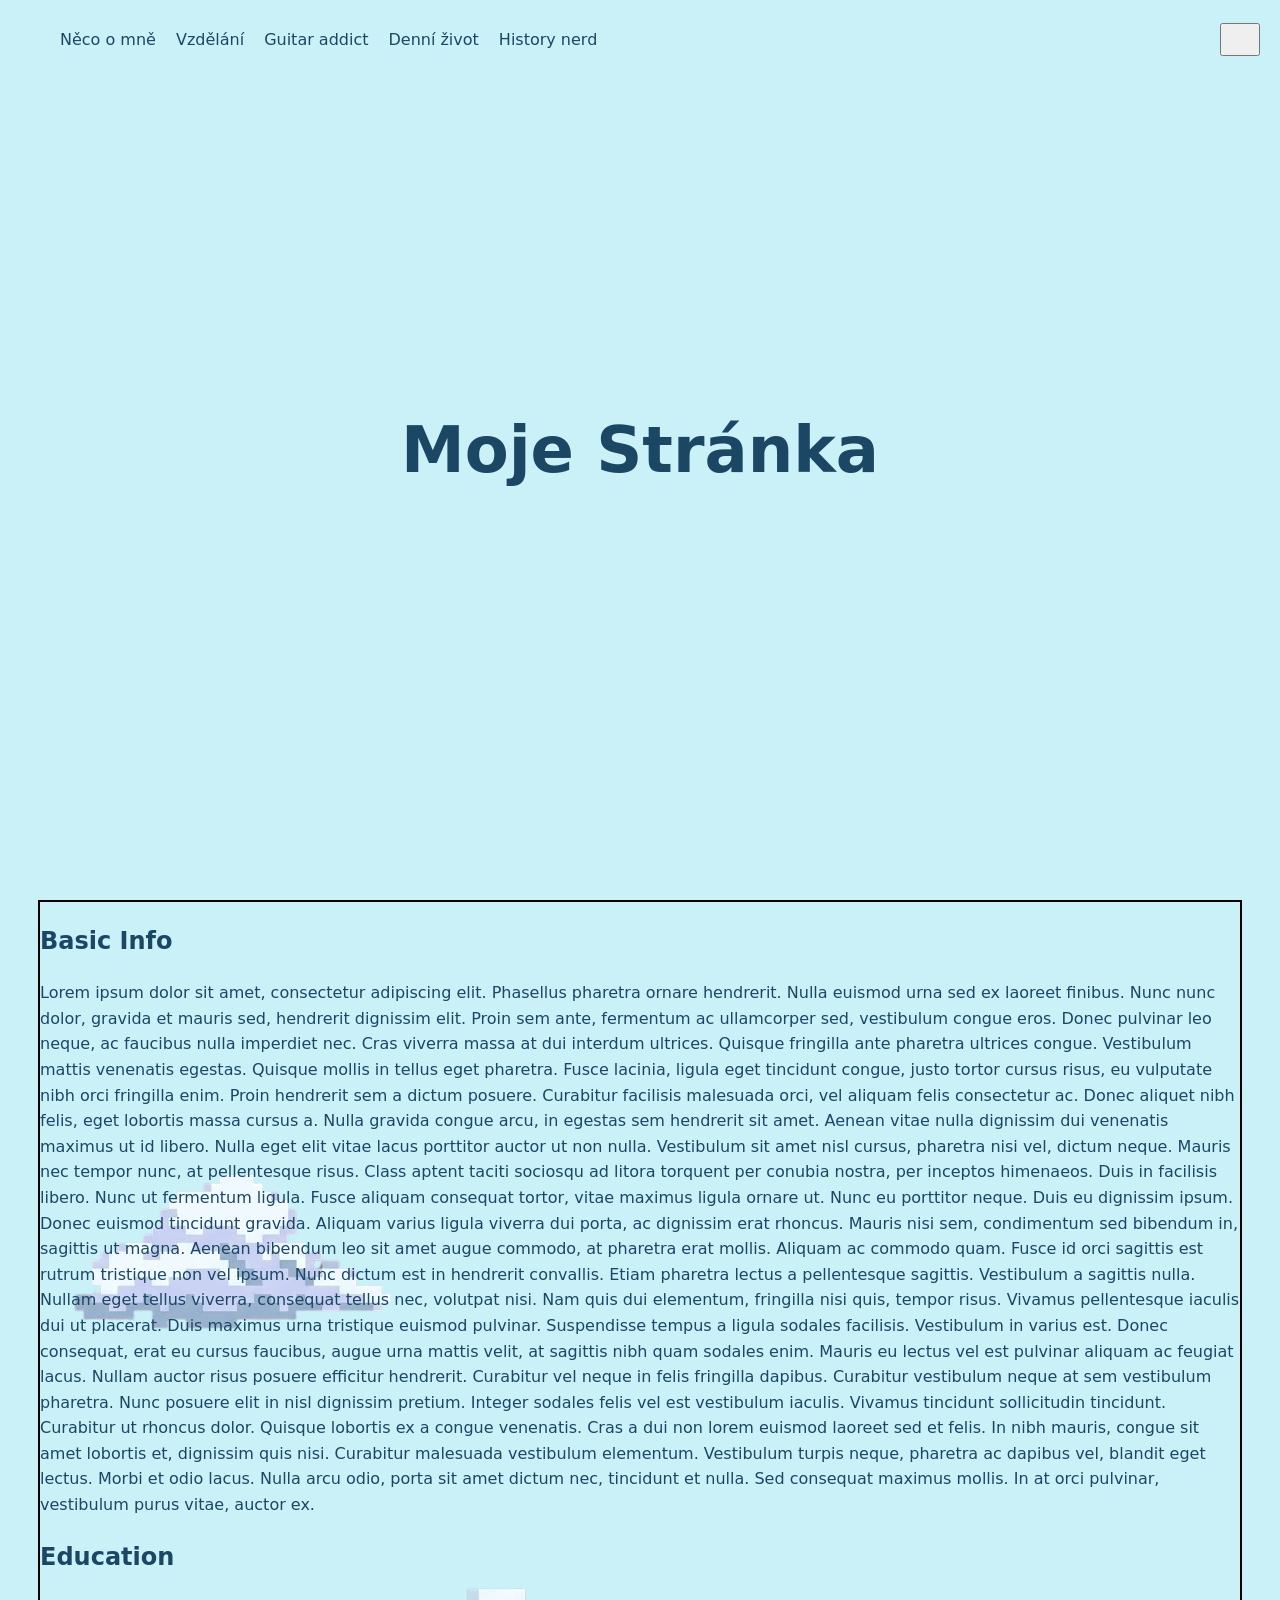
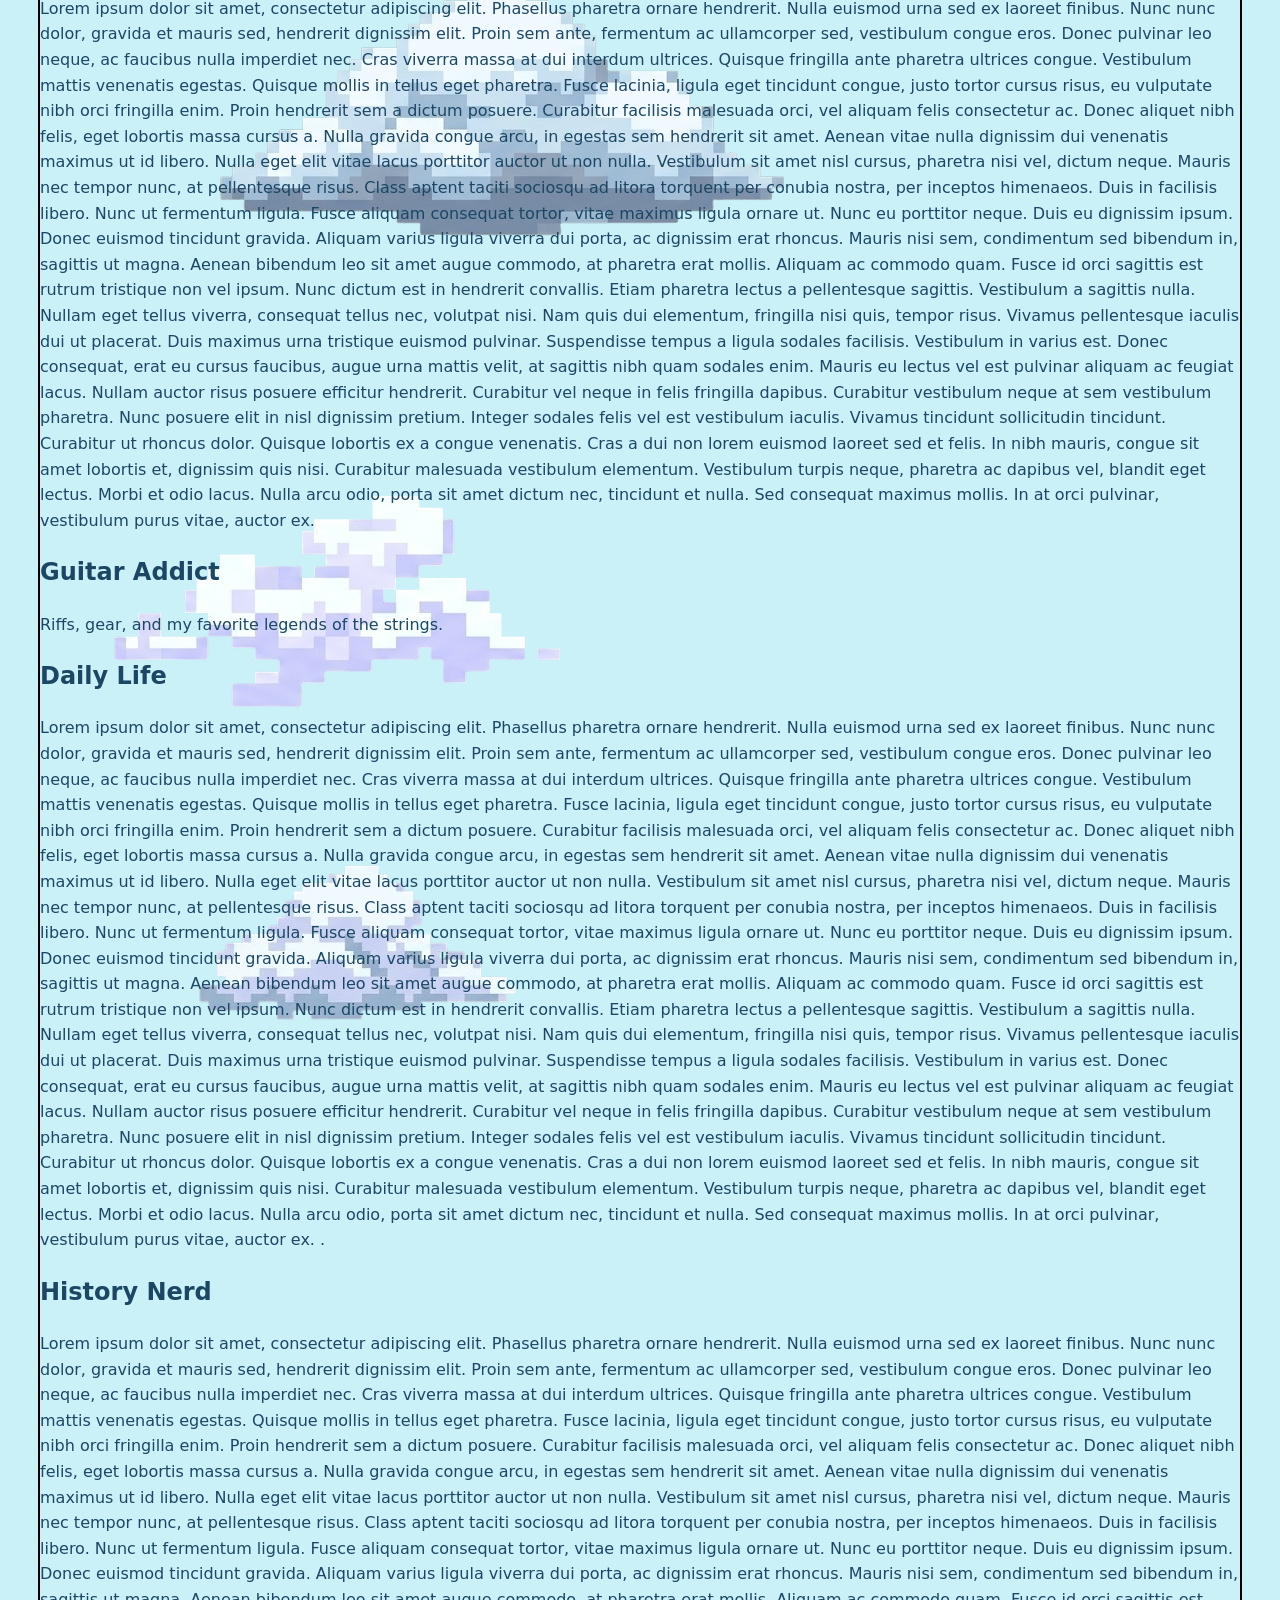
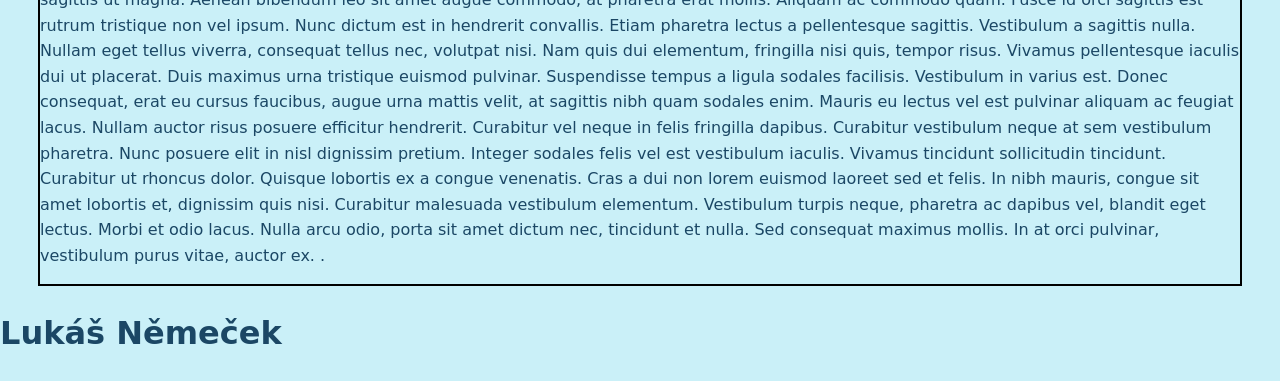
==== index.html @ 4ca90d2d "Add files via upload" ====
<!DOCTYPE html>
<html lang="en">
<head>
    <meta charset="UTF-8">
    <meta name="viewport" content="width=device-width, initial-scale=1.0">
    <title>Moje Stránka</title>
    <link rel="stylesheet" href="style.css">
</head>
<body>
    <nav>
        <ul>
            <li><a href="#basic-info">Něco o mně</a></li>
            <li><a href="#education">Vzdělání</a></li>
            <li><a href="#guitar">Guitar addict</a></li>
            <li><a href="#daily-life">Denní život</a></li>
            <li><a href="#history">History nerd</a></li>
        </ul>
        <div id="right-nav">
            <button id="dark-mode">
                <svg class="moon-icon" xmlns="http://www.w3.org/2000/svg" width="24" height="24"></svg>
            </button>
        </div>
    </nav>

    <header>
        <div id="title">
            <a href="#" class="logo-link">
                <h1>Moje Stránka</h1>
            </a>
        </div>
        
    </header>

    <main>
        <div class="cloud-container" id="header-clouds">
            <img src="img/cloud1.png" class="cloud c1" style="top: 10%; left: 10%;">
            <img src="img/cloud2.png" class="cloud c2" style="top: 25%; left: 60%;">
            <img src="img/cloud3.png" class="cloud c3" style="top: 45%; left: 20%;">
            <img src="img/cloud1.png" class="cloud c1" style="top: 60%; left: 75%;">
        </div>

        <section id="basic-info">
            <h2>Basic Info</h2>
            <p> Lorem ipsum dolor sit amet, consectetur adipiscing elit. Phasellus pharetra ornare hendrerit. Nulla euismod urna sed ex laoreet finibus. Nunc nunc dolor, gravida et mauris sed, hendrerit dignissim elit. Proin sem ante, fermentum ac ullamcorper sed, vestibulum congue eros. Donec pulvinar leo neque, ac faucibus nulla imperdiet nec. Cras viverra massa at dui interdum ultrices. Quisque fringilla ante pharetra ultrices congue.

                Vestibulum mattis venenatis egestas. Quisque mollis in tellus eget pharetra. Fusce lacinia, ligula eget tincidunt congue, justo tortor cursus risus, eu vulputate nibh orci fringilla enim. Proin hendrerit sem a dictum posuere. Curabitur facilisis malesuada orci, vel aliquam felis consectetur ac. Donec aliquet nibh felis, eget lobortis massa cursus a. Nulla gravida congue arcu, in egestas sem hendrerit sit amet. Aenean vitae nulla dignissim dui venenatis maximus ut id libero. Nulla eget elit vitae lacus porttitor auctor ut non nulla. Vestibulum sit amet nisl cursus, pharetra nisi vel, dictum neque. Mauris nec tempor nunc, at pellentesque risus. Class aptent taciti sociosqu ad litora torquent per conubia nostra, per inceptos himenaeos. Duis in facilisis libero. Nunc ut fermentum ligula. Fusce aliquam consequat tortor, vitae maximus ligula ornare ut. Nunc eu porttitor neque.

                Duis eu dignissim ipsum. Donec euismod tincidunt gravida. Aliquam varius ligula viverra dui porta, ac dignissim erat rhoncus. Mauris nisi sem, condimentum sed bibendum in, sagittis ut magna. Aenean bibendum leo sit amet augue commodo, at pharetra erat mollis. Aliquam ac commodo quam. Fusce id orci sagittis est rutrum tristique non vel ipsum. Nunc dictum est in hendrerit convallis. Etiam pharetra lectus a pellentesque sagittis. Vestibulum a sagittis nulla. Nullam eget tellus viverra, consequat tellus nec, volutpat nisi. Nam quis dui elementum, fringilla nisi quis, tempor risus. Vivamus pellentesque iaculis dui ut placerat. Duis maximus urna tristique euismod pulvinar. Suspendisse tempus a ligula sodales facilisis. Vestibulum in varius est.

                Donec consequat, erat eu cursus faucibus, augue urna mattis velit, at sagittis nibh quam sodales enim. Mauris eu lectus vel est pulvinar aliquam ac feugiat lacus. Nullam auctor risus posuere efficitur hendrerit. Curabitur vel neque in felis fringilla dapibus. Curabitur vestibulum neque at sem vestibulum pharetra. Nunc posuere elit in nisl dignissim pretium. Integer sodales felis vel est vestibulum iaculis.

                Vivamus tincidunt sollicitudin tincidunt. Curabitur ut rhoncus dolor. Quisque lobortis ex a congue venenatis. Cras a dui non lorem euismod laoreet sed et felis. In nibh mauris, congue sit amet lobortis et, dignissim quis nisi. Curabitur malesuada vestibulum elementum. Vestibulum turpis neque, pharetra ac dapibus vel, blandit eget lectus. Morbi et odio lacus. Nulla arcu odio, porta sit amet dictum nec, tincidunt et nulla. Sed consequat maximus mollis. In at orci pulvinar, vestibulum purus vitae, auctor ex. 
            </p>
        </section>

        <section id="education">
            <h2>Education</h2>
            <p>
                 Lorem ipsum dolor sit amet, consectetur adipiscing elit. Phasellus pharetra ornare hendrerit. Nulla euismod urna sed ex laoreet finibus. Nunc nunc dolor, gravida et mauris sed, hendrerit dignissim elit. Proin sem ante, fermentum ac ullamcorper sed, vestibulum congue eros. Donec pulvinar leo neque, ac faucibus nulla imperdiet nec. Cras viverra massa at dui interdum ultrices. Quisque fringilla ante pharetra ultrices congue.

                Vestibulum mattis venenatis egestas. Quisque mollis in tellus eget pharetra. Fusce lacinia, ligula eget tincidunt congue, justo tortor cursus risus, eu vulputate nibh orci fringilla enim. Proin hendrerit sem a dictum posuere. Curabitur facilisis malesuada orci, vel aliquam felis consectetur ac. Donec aliquet nibh felis, eget lobortis massa cursus a. Nulla gravida congue arcu, in egestas sem hendrerit sit amet. Aenean vitae nulla dignissim dui venenatis maximus ut id libero. Nulla eget elit vitae lacus porttitor auctor ut non nulla. Vestibulum sit amet nisl cursus, pharetra nisi vel, dictum neque. Mauris nec tempor nunc, at pellentesque risus. Class aptent taciti sociosqu ad litora torquent per conubia nostra, per inceptos himenaeos. Duis in facilisis libero. Nunc ut fermentum ligula. Fusce aliquam consequat tortor, vitae maximus ligula ornare ut. Nunc eu porttitor neque.

                Duis eu dignissim ipsum. Donec euismod tincidunt gravida. Aliquam varius ligula viverra dui porta, ac dignissim erat rhoncus. Mauris nisi sem, condimentum sed bibendum in, sagittis ut magna. Aenean bibendum leo sit amet augue commodo, at pharetra erat mollis. Aliquam ac commodo quam. Fusce id orci sagittis est rutrum tristique non vel ipsum. Nunc dictum est in hendrerit convallis. Etiam pharetra lectus a pellentesque sagittis. Vestibulum a sagittis nulla. Nullam eget tellus viverra, consequat tellus nec, volutpat nisi. Nam quis dui elementum, fringilla nisi quis, tempor risus. Vivamus pellentesque iaculis dui ut placerat. Duis maximus urna tristique euismod pulvinar. Suspendisse tempus a ligula sodales facilisis. Vestibulum in varius est.

                Donec consequat, erat eu cursus faucibus, augue urna mattis velit, at sagittis nibh quam sodales enim. Mauris eu lectus vel est pulvinar aliquam ac feugiat lacus. Nullam auctor risus posuere efficitur hendrerit. Curabitur vel neque in felis fringilla dapibus. Curabitur vestibulum neque at sem vestibulum pharetra. Nunc posuere elit in nisl dignissim pretium. Integer sodales felis vel est vestibulum iaculis.

                Vivamus tincidunt sollicitudin tincidunt. Curabitur ut rhoncus dolor. Quisque lobortis ex a congue venenatis. Cras a dui non lorem euismod laoreet sed et felis. In nibh mauris, congue sit amet lobortis et, dignissim quis nisi. Curabitur malesuada vestibulum elementum. Vestibulum turpis neque, pharetra ac dapibus vel, blandit eget lectus. Morbi et odio lacus. Nulla arcu odio, porta sit amet dictum nec, tincidunt et nulla. Sed consequat maximus mollis. In at orci pulvinar, vestibulum purus vitae, auctor ex. 

            </p>
        </section>

        <section id="guitar">
            <h2>Guitar Addict</h2>
            <p>Riffs, gear, and my favorite legends of the strings.</p>
        </section>

        <section id="daily-life">
            <h2>Daily Life</h2>
            <p>
                 Lorem ipsum dolor sit amet, consectetur adipiscing elit. Phasellus pharetra ornare hendrerit. Nulla euismod urna sed ex laoreet finibus. Nunc nunc dolor, gravida et mauris sed, hendrerit dignissim elit. Proin sem ante, fermentum ac ullamcorper sed, vestibulum congue eros. Donec pulvinar leo neque, ac faucibus nulla imperdiet nec. Cras viverra massa at dui interdum ultrices. Quisque fringilla ante pharetra ultrices congue.

                Vestibulum mattis venenatis egestas. Quisque mollis in tellus eget pharetra. Fusce lacinia, ligula eget tincidunt congue, justo tortor cursus risus, eu vulputate nibh orci fringilla enim. Proin hendrerit sem a dictum posuere. Curabitur facilisis malesuada orci, vel aliquam felis consectetur ac. Donec aliquet nibh felis, eget lobortis massa cursus a. Nulla gravida congue arcu, in egestas sem hendrerit sit amet. Aenean vitae nulla dignissim dui venenatis maximus ut id libero. Nulla eget elit vitae lacus porttitor auctor ut non nulla. Vestibulum sit amet nisl cursus, pharetra nisi vel, dictum neque. Mauris nec tempor nunc, at pellentesque risus. Class aptent taciti sociosqu ad litora torquent per conubia nostra, per inceptos himenaeos. Duis in facilisis libero. Nunc ut fermentum ligula. Fusce aliquam consequat tortor, vitae maximus ligula ornare ut. Nunc eu porttitor neque.

                Duis eu dignissim ipsum. Donec euismod tincidunt gravida. Aliquam varius ligula viverra dui porta, ac dignissim erat rhoncus. Mauris nisi sem, condimentum sed bibendum in, sagittis ut magna. Aenean bibendum leo sit amet augue commodo, at pharetra erat mollis. Aliquam ac commodo quam. Fusce id orci sagittis est rutrum tristique non vel ipsum. Nunc dictum est in hendrerit convallis. Etiam pharetra lectus a pellentesque sagittis. Vestibulum a sagittis nulla. Nullam eget tellus viverra, consequat tellus nec, volutpat nisi. Nam quis dui elementum, fringilla nisi quis, tempor risus. Vivamus pellentesque iaculis dui ut placerat. Duis maximus urna tristique euismod pulvinar. Suspendisse tempus a ligula sodales facilisis. Vestibulum in varius est.

                Donec consequat, erat eu cursus faucibus, augue urna mattis velit, at sagittis nibh quam sodales enim. Mauris eu lectus vel est pulvinar aliquam ac feugiat lacus. Nullam auctor risus posuere efficitur hendrerit. Curabitur vel neque in felis fringilla dapibus. Curabitur vestibulum neque at sem vestibulum pharetra. Nunc posuere elit in nisl dignissim pretium. Integer sodales felis vel est vestibulum iaculis.

                Vivamus tincidunt sollicitudin tincidunt. Curabitur ut rhoncus dolor. Quisque lobortis ex a congue venenatis. Cras a dui non lorem euismod laoreet sed et felis. In nibh mauris, congue sit amet lobortis et, dignissim quis nisi. Curabitur malesuada vestibulum elementum. Vestibulum turpis neque, pharetra ac dapibus vel, blandit eget lectus. Morbi et odio lacus. Nulla arcu odio, porta sit amet dictum nec, tincidunt et nulla. Sed consequat maximus mollis. In at orci pulvinar, vestibulum purus vitae, auctor ex. .

            </p>
        </section>

        <section id="history">
            <h2>History Nerd</h2>
            <p>
                 Lorem ipsum dolor sit amet, consectetur adipiscing elit. Phasellus pharetra ornare hendrerit. Nulla euismod urna sed ex laoreet finibus. Nunc nunc dolor, gravida et mauris sed, hendrerit dignissim elit. Proin sem ante, fermentum ac ullamcorper sed, vestibulum congue eros. Donec pulvinar leo neque, ac faucibus nulla imperdiet nec. Cras viverra massa at dui interdum ultrices. Quisque fringilla ante pharetra ultrices congue.

                Vestibulum mattis venenatis egestas. Quisque mollis in tellus eget pharetra. Fusce lacinia, ligula eget tincidunt congue, justo tortor cursus risus, eu vulputate nibh orci fringilla enim. Proin hendrerit sem a dictum posuere. Curabitur facilisis malesuada orci, vel aliquam felis consectetur ac. Donec aliquet nibh felis, eget lobortis massa cursus a. Nulla gravida congue arcu, in egestas sem hendrerit sit amet. Aenean vitae nulla dignissim dui venenatis maximus ut id libero. Nulla eget elit vitae lacus porttitor auctor ut non nulla. Vestibulum sit amet nisl cursus, pharetra nisi vel, dictum neque. Mauris nec tempor nunc, at pellentesque risus. Class aptent taciti sociosqu ad litora torquent per conubia nostra, per inceptos himenaeos. Duis in facilisis libero. Nunc ut fermentum ligula. Fusce aliquam consequat tortor, vitae maximus ligula ornare ut. Nunc eu porttitor neque.

                Duis eu dignissim ipsum. Donec euismod tincidunt gravida. Aliquam varius ligula viverra dui porta, ac dignissim erat rhoncus. Mauris nisi sem, condimentum sed bibendum in, sagittis ut magna. Aenean bibendum leo sit amet augue commodo, at pharetra erat mollis. Aliquam ac commodo quam. Fusce id orci sagittis est rutrum tristique non vel ipsum. Nunc dictum est in hendrerit convallis. Etiam pharetra lectus a pellentesque sagittis. Vestibulum a sagittis nulla. Nullam eget tellus viverra, consequat tellus nec, volutpat nisi. Nam quis dui elementum, fringilla nisi quis, tempor risus. Vivamus pellentesque iaculis dui ut placerat. Duis maximus urna tristique euismod pulvinar. Suspendisse tempus a ligula sodales facilisis. Vestibulum in varius est.

                Donec consequat, erat eu cursus faucibus, augue urna mattis velit, at sagittis nibh quam sodales enim. Mauris eu lectus vel est pulvinar aliquam ac feugiat lacus. Nullam auctor risus posuere efficitur hendrerit. Curabitur vel neque in felis fringilla dapibus. Curabitur vestibulum neque at sem vestibulum pharetra. Nunc posuere elit in nisl dignissim pretium. Integer sodales felis vel est vestibulum iaculis.

                Vivamus tincidunt sollicitudin tincidunt. Curabitur ut rhoncus dolor. Quisque lobortis ex a congue venenatis. Cras a dui non lorem euismod laoreet sed et felis. In nibh mauris, congue sit amet lobortis et, dignissim quis nisi. Curabitur malesuada vestibulum elementum. Vestibulum turpis neque, pharetra ac dapibus vel, blandit eget lectus. Morbi et odio lacus. Nulla arcu odio, porta sit amet dictum nec, tincidunt et nulla. Sed consequat maximus mollis. In at orci pulvinar, vestibulum purus vitae, auctor ex. .

            </p>
        </section>
    </main>

    <footer>
        <h1>Lukáš Němeček</h1>
    </footer>

    <script src="script.js"></script>
</body>
</html>
---- style.css ----
:root{
    --background-color: #caf0f8;
    --text-main: #1b4765;
    --secondary-color:#62b6cb;

    --transition: all 0.5s ease-out; 
}
a{
    text-decoration: none;
    color: var(--text-main);
}
html{
    scroll-behavior: smooth;
}
@media (prefers-reduced-motion: reduce) {
  html{
    scroll-behavior: auto;
  }
}
body{
    margin: 0;
    font-family: 'Inter', system-ui, sans-serif;
    line-height: 1.6;
    color: var(--text-main);
    background-color: var(--background-color);
}

/**********HEADER AND NAV***********/
nav ul{
    display: flex;
    gap: 20px;
    list-style: none;
}
nav{
    position: fixed;
    top: 0;
    width: 100%;
    height: 80px;

    background-color: var(--background-color);
    display: flex;
    justify-content: space-between;
    align-items: center;

    padding: 0 20px;
    box-sizing: border-box;
    z-index: 10;
    transition: var(--transition);
}
nav li:hover{
    color: black;
    transform: scale(1.1);
    text-shadow: 0 2px 5px rgba(0,0,0,0.1);
}
nav a::after {
    content: '';
    position: absolute;
    bottom: 0;
    left: 50%;
    width: 0;
    height: 2px;
    background-color: #007bff;
    transition: width 0.3s ease, left 0.3s ease;
}

nav a:hover::after {
    width: 80%; /* Linka se roztáhne na 80% šířky textu */
    left: 10%;  /* Vycentruje se */
}
.new-color{ 
    background-color: rgba(167, 205, 219, 0.95); /* Jemná průhlednost vypadá moderně */
    backdrop-filter: blur(5px); /* Rozmaže mraky pod navigací */
    
    /* Vizuální úpravy */
    border-bottom: 1px solid rgba(0, 0, 0, 0.1); /* Tenká, nenápadná linka */
    box-shadow: 0 4px 12px rgba(0, 0, 0, 0.05);
}

header{
    height: 100vh;
    display: flex;
    justify-content: center;
    align-items: center;
}

#header-clouds{
    position: absolute;
    width: 100vw;
    height: 100%;
    opacity: 1;
    width: 15vw;
    z-index: -1;
}
.cloud{
    position: absolute;
    transition: transform 0.6s ease-out;
}



#title h1{
    margin: 0;
    font-size: 5vw;
    transition: all 0.3s ease;
}
#title h1:hover{
    transform: scale(1.1);
}

#title.stuck{
    position: fixed;
    top: 0;
    left: 50%;
    transform: translateX(-50%);

    height: 80px;
    width: 35vw;
    z-index: 101;

    display: flex;
    justify-content: center;
    align-items: center;
}
#title.stuck h1{
    font-size: 2.5vw;
    font-size: clamp(2rem, 2.5vw, 10rem);
    text-align: center;
    width: 100%;
    min-width: 300px;
}

/**********HEADER AND NAV***********/

/**********MAIN***********/
main{
    max-width: 1200px;
    border: black solid 2px;
    position: relative;
    left: 50%;
    transform: translateX(-50%);
}
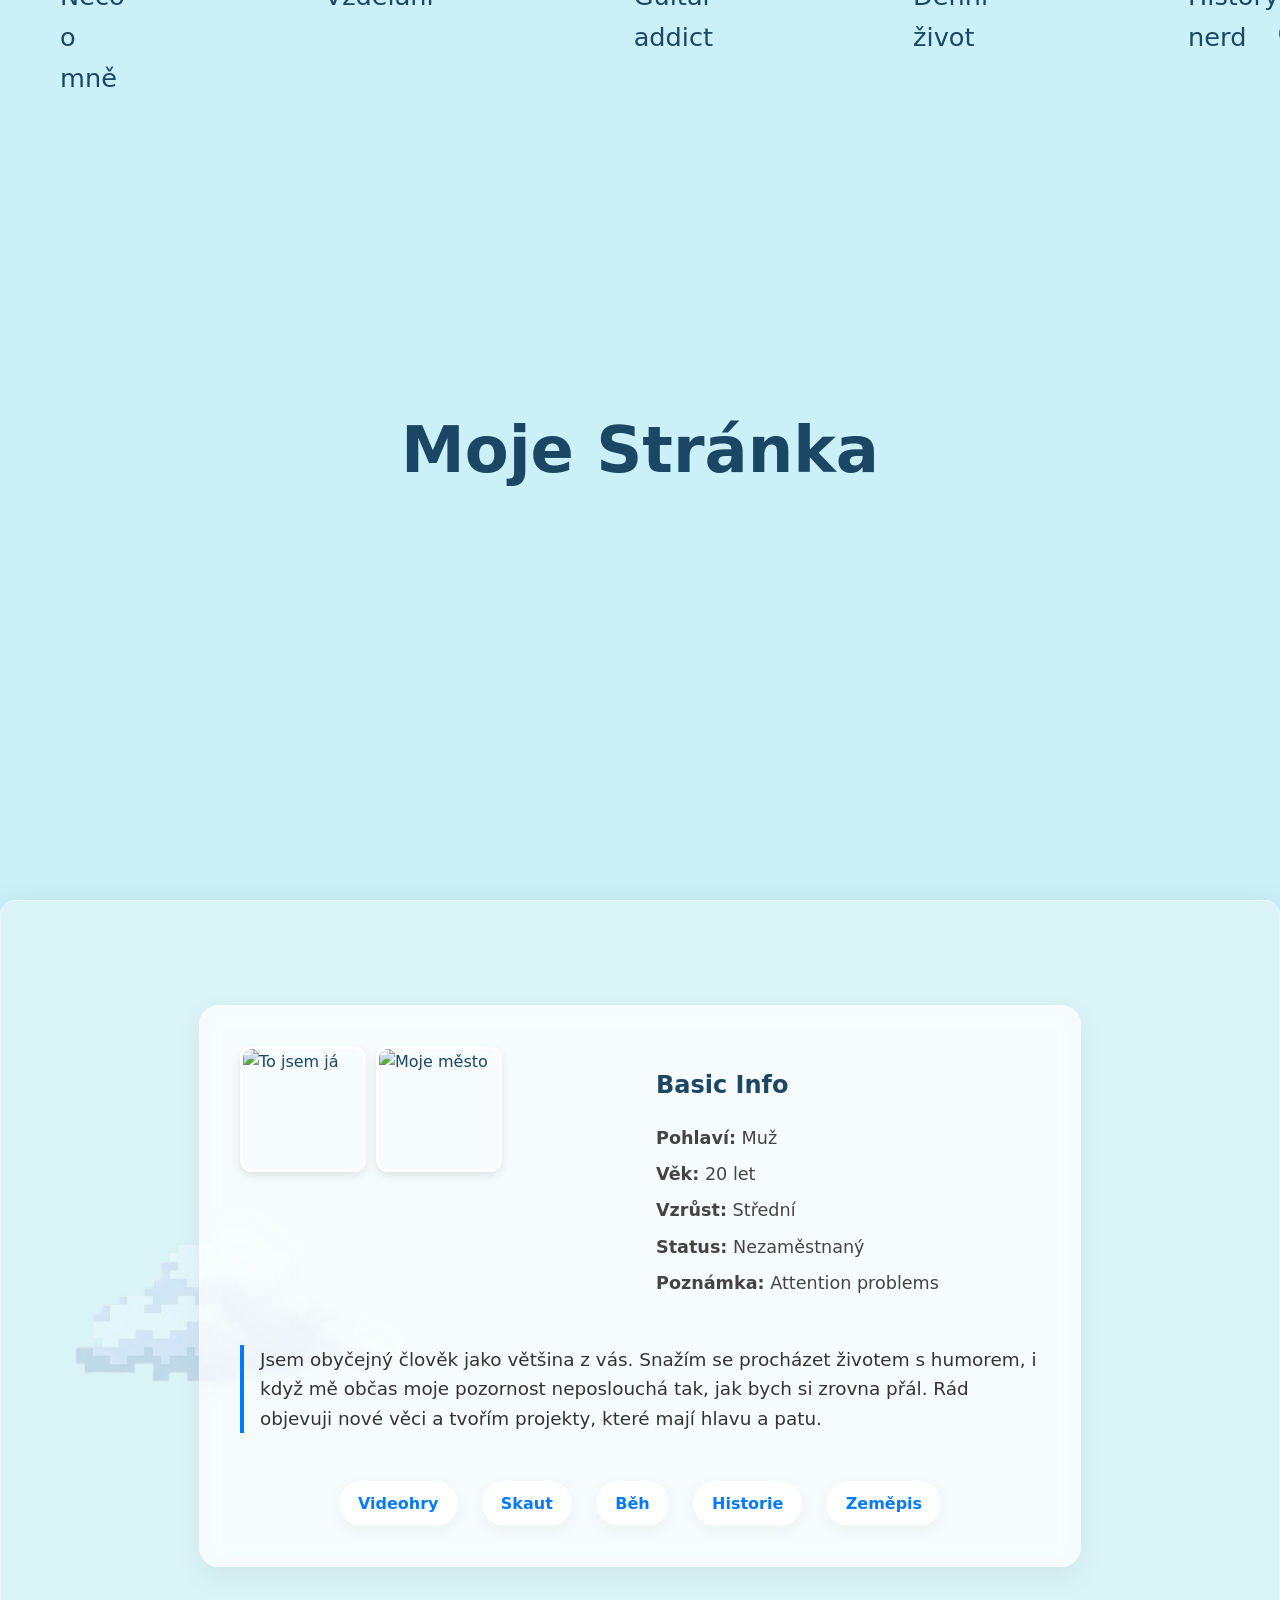
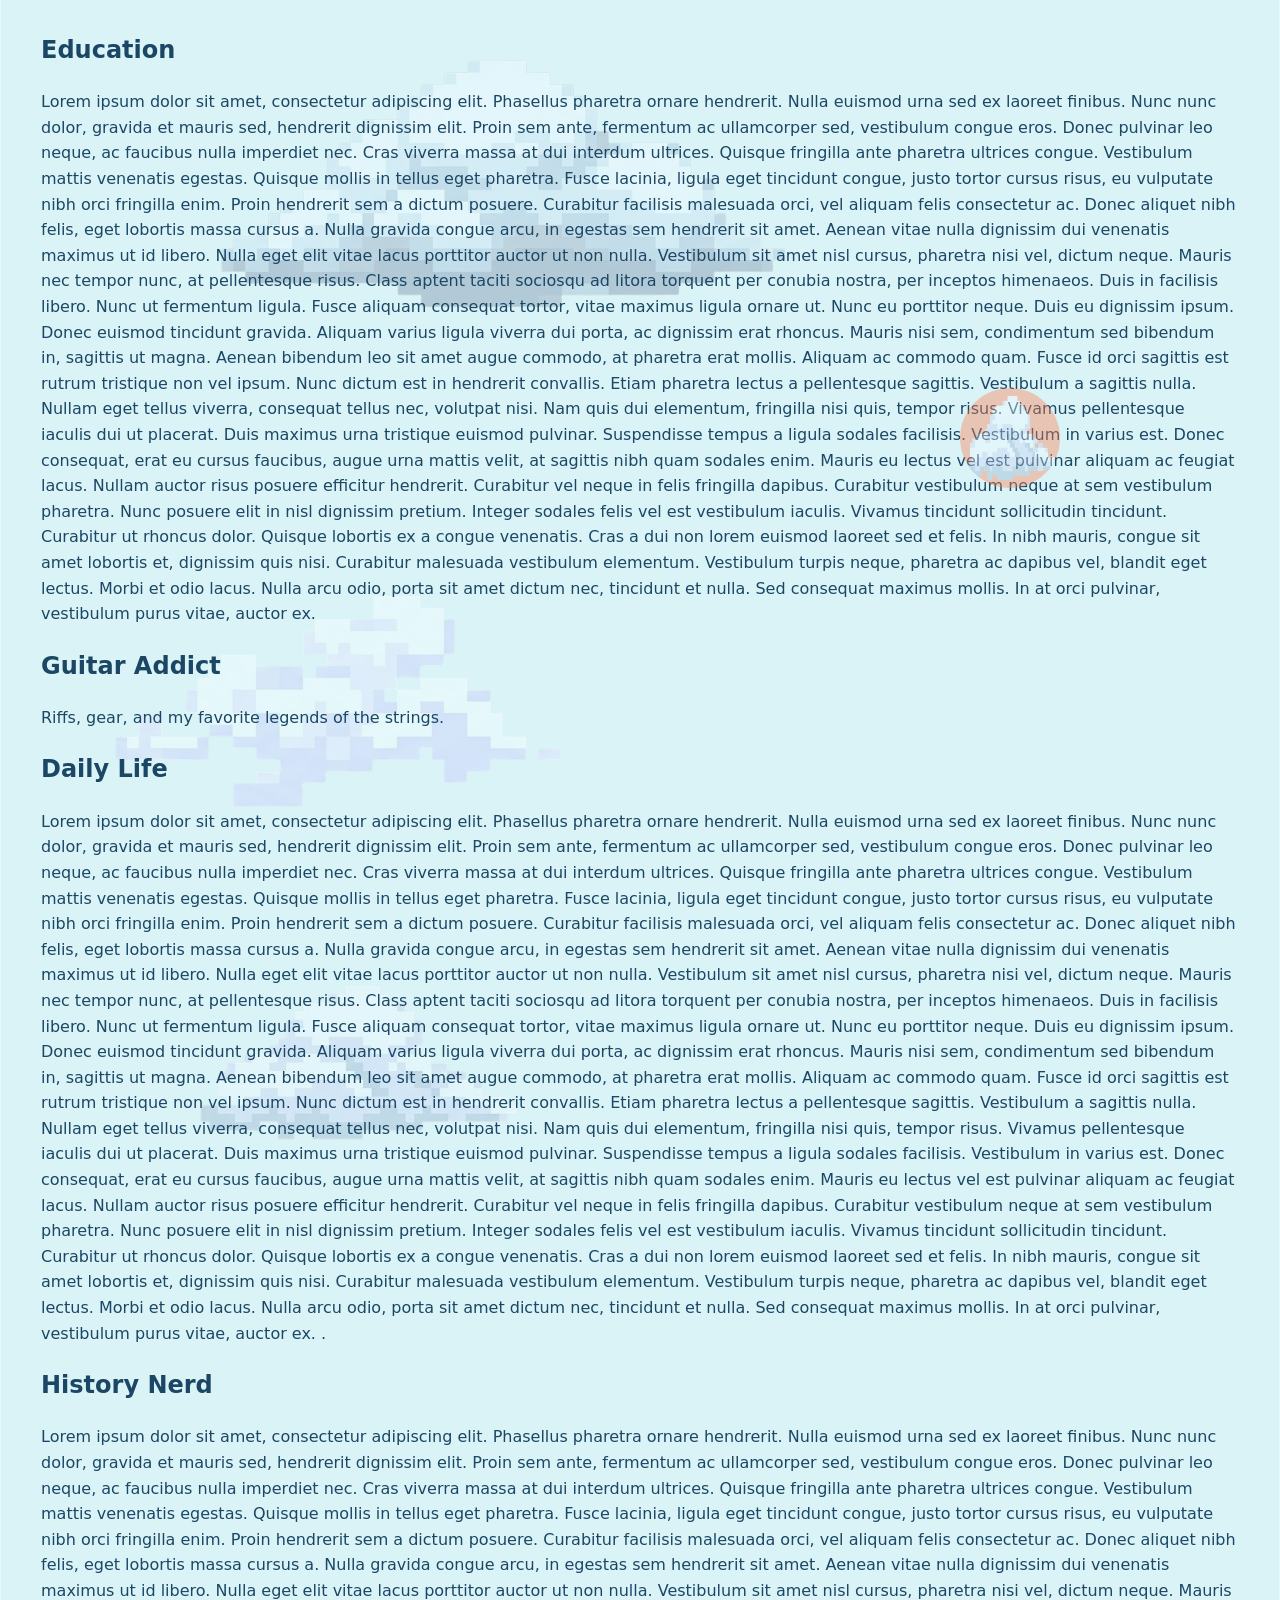
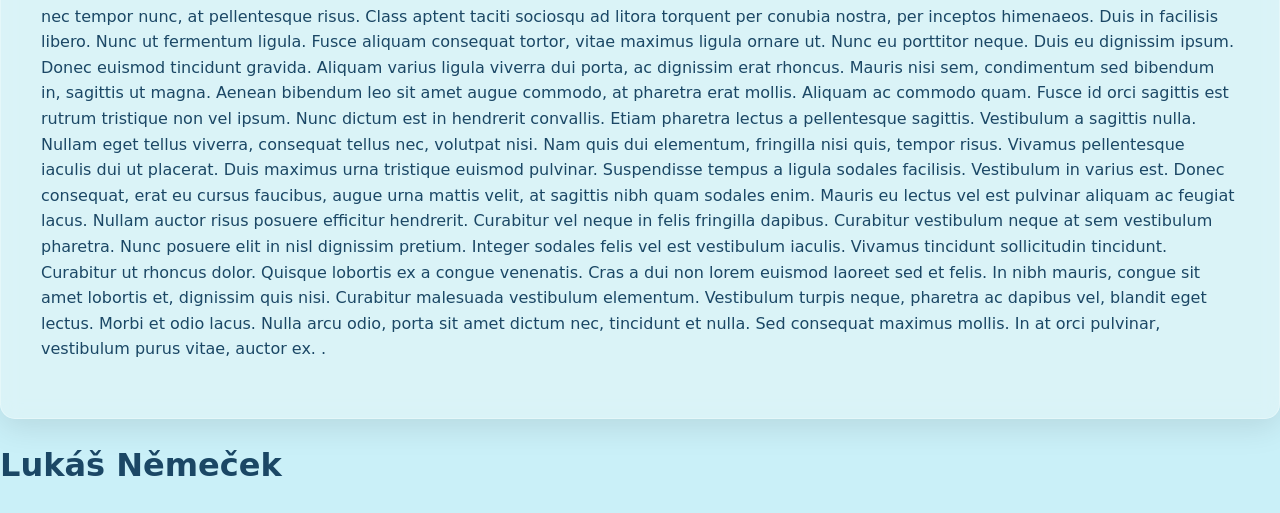
==== commit 9eee010d: "a" ====
--- a/index.html
+++ b/index.html
@@ -15,11 +15,10 @@
             <li><a href="#daily-life">Denní život</a></li>
             <li><a href="#history">History nerd</a></li>
         </ul>
-        <div id="right-nav">
-            <button id="dark-mode">
-                <svg class="moon-icon" xmlns="http://www.w3.org/2000/svg" width="24" height="24"></svg>
-            </button>
-        </div>
+        <button class="theme-toggle">
+            <span class="sun-icon">☀️</span>
+            <span class="moon-icon">🌙</span>
+        </button>
     </nav>
 
     <header>
@@ -38,19 +37,42 @@
             <img src="img/cloud3.png" class="cloud c3" style="top: 45%; left: 20%;">
             <img src="img/cloud1.png" class="cloud c1" style="top: 60%; left: 75%;">
         </div>
+        <img src="img/cloud1.png" class="cloud c1 floating-circle" style="top: 40%; left: 75%;">
 
-        <section id="basic-info">
-            <h2>Basic Info</h2>
-            <p> Lorem ipsum dolor sit amet, consectetur adipiscing elit. Phasellus pharetra ornare hendrerit. Nulla euismod urna sed ex laoreet finibus. Nunc nunc dolor, gravida et mauris sed, hendrerit dignissim elit. Proin sem ante, fermentum ac ullamcorper sed, vestibulum congue eros. Donec pulvinar leo neque, ac faucibus nulla imperdiet nec. Cras viverra massa at dui interdum ultrices. Quisque fringilla ante pharetra ultrices congue.
+        <section id="basic-info" class="content-card">
+            <div class="info-header">
+                <div class="image-box">
+                    <img src="me.png" alt="To jsem já" class="profile-img">
+                    <img src="city.png" alt="Moje město" class="city-img">
+                </div>
+        
+                <div class="stats-box">
+                    <h2>Basic Info</h2>
+                    <ul class="stats-list">
+                        <li><strong>Pohlaví:</strong> Muž</li>
+                        <li><strong>Věk:</strong> 20 let</li>
+                        <li><strong>Vzrůst:</strong> Střední</li>
+                        <li><strong>Status:</strong> Nezaměstnaný</li>
+                        <li><strong>Poznámka:</strong> Attention problems</li>
+                    </ul>
+                </div>
+            </div>
 
-                Vestibulum mattis venenatis egestas. Quisque mollis in tellus eget pharetra. Fusce lacinia, ligula eget tincidunt congue, justo tortor cursus risus, eu vulputate nibh orci fringilla enim. Proin hendrerit sem a dictum posuere. Curabitur facilisis malesuada orci, vel aliquam felis consectetur ac. Donec aliquet nibh felis, eget lobortis massa cursus a. Nulla gravida congue arcu, in egestas sem hendrerit sit amet. Aenean vitae nulla dignissim dui venenatis maximus ut id libero. Nulla eget elit vitae lacus porttitor auctor ut non nulla. Vestibulum sit amet nisl cursus, pharetra nisi vel, dictum neque. Mauris nec tempor nunc, at pellentesque risus. Class aptent taciti sociosqu ad litora torquent per conubia nostra, per inceptos himenaeos. Duis in facilisis libero. Nunc ut fermentum ligula. Fusce aliquam consequat tortor, vitae maximus ligula ornare ut. Nunc eu porttitor neque.
+            <div class="bio-text">
+                <p>
+                    Jsem obyčejný člověk jako většina z vás. Snažím se procházet životem s humorem, 
+                    i když mě občas moje pozornost neposlouchá tak, jak bych si zrovna přál. 
+                    Rád objevuji nové věci a tvořím projekty, které mají hlavu a patu.
+                </p>
+            </div>
 
-                Duis eu dignissim ipsum. Donec euismod tincidunt gravida. Aliquam varius ligula viverra dui porta, ac dignissim erat rhoncus. Mauris nisi sem, condimentum sed bibendum in, sagittis ut magna. Aenean bibendum leo sit amet augue commodo, at pharetra erat mollis. Aliquam ac commodo quam. Fusce id orci sagittis est rutrum tristique non vel ipsum. Nunc dictum est in hendrerit convallis. Etiam pharetra lectus a pellentesque sagittis. Vestibulum a sagittis nulla. Nullam eget tellus viverra, consequat tellus nec, volutpat nisi. Nam quis dui elementum, fringilla nisi quis, tempor risus. Vivamus pellentesque iaculis dui ut placerat. Duis maximus urna tristique euismod pulvinar. Suspendisse tempus a ligula sodales facilisis. Vestibulum in varius est.
-
-                Donec consequat, erat eu cursus faucibus, augue urna mattis velit, at sagittis nibh quam sodales enim. Mauris eu lectus vel est pulvinar aliquam ac feugiat lacus. Nullam auctor risus posuere efficitur hendrerit. Curabitur vel neque in felis fringilla dapibus. Curabitur vestibulum neque at sem vestibulum pharetra. Nunc posuere elit in nisl dignissim pretium. Integer sodales felis vel est vestibulum iaculis.
-
-                Vivamus tincidunt sollicitudin tincidunt. Curabitur ut rhoncus dolor. Quisque lobortis ex a congue venenatis. Cras a dui non lorem euismod laoreet sed et felis. In nibh mauris, congue sit amet lobortis et, dignissim quis nisi. Curabitur malesuada vestibulum elementum. Vestibulum turpis neque, pharetra ac dapibus vel, blandit eget lectus. Morbi et odio lacus. Nulla arcu odio, porta sit amet dictum nec, tincidunt et nulla. Sed consequat maximus mollis. In at orci pulvinar, vestibulum purus vitae, auctor ex. 
-            </p>
+            <div class="floating-tags">
+                <span class="tag">Videohry</span>
+                <span class="tag">Skaut</span>
+                <span class="tag">Běh</span>
+                <span class="tag">Historie</span>
+                <span class="tag">Zeměpis</span>
+            </div>
         </section>
 
         <section id="education">
--- a/style.css
+++ b/style.css
@@ -2,9 +2,21 @@
     --background-color: #caf0f8;
     --text-main: #1b4765;
     --secondary-color:#62b6cb;
+    --nav-color:rgba(167, 205, 219, 0.95);
+    --main-color: rgba(228, 246, 247, 0.6);
 
     --transition: all 0.5s ease-out; 
 }
+body.dark-mode{
+  --background-color: #1b4765;
+  --text-main: #caf0f8;
+  --secondary-color: #283618;
+  --nav-color:rgba(11, 41, 51, 0.95);
+  --main-color: #031019be;
+}
+/*COLORS AND VARIABLES*/
+
+
 a{
     text-decoration: none;
     color: var(--text-main);
@@ -28,8 +40,13 @@
 /**********HEADER AND NAV***********/
 nav ul{
     display: flex;
-    gap: 20px;
+    gap: 200px;
+    font-size: 1.6rem;
     list-style: none;
+}
+nav ul.after-scroll{
+    font-size: 1rem;
+    gap: 1.1rem;
 }
 nav{
     position: fixed;
@@ -47,34 +64,62 @@
     z-index: 10;
     transition: var(--transition);
 }
-nav li:hover{
+nav::after{
+    display: none;
+}
+nav ul li a {
+    text-decoration: none;
+    color: inherit;
+    display: inline-block; /* Důležité pro transformaci a rozměry */
+    position: relative;    /* Aby se ::after drželo tohoto prvku */
+    padding-bottom: 5px;   /* Trochu místa pro tu linku */
+    transition: all 0.3s ease;
+}
+nav ul li a:hover{
     color: black;
     transform: scale(1.1);
     text-shadow: 0 2px 5px rgba(0,0,0,0.1);
 }
-nav a::after {
+nav ul li a::after{
     content: '';
     position: absolute;
     bottom: 0;
     left: 50%;
+    transform: translateX(-50%);
     width: 0;
     height: 2px;
     background-color: #007bff;
     transition: width 0.3s ease, left 0.3s ease;
 }
 
-nav a:hover::after {
-    width: 80%; /* Linka se roztáhne na 80% šířky textu */
-    left: 10%;  /* Vycentruje se */
+nav ul li a:hover::after{
+    width: 80%;
 }
 .new-color{ 
-    background-color: rgba(167, 205, 219, 0.95); /* Jemná průhlednost vypadá moderně */
-    backdrop-filter: blur(5px); /* Rozmaže mraky pod navigací */
+    background-color: var(--nav-color);
+    backdrop-filter: blur(5px);
     
-    /* Vizuální úpravy */
-    border-bottom: 1px solid rgba(0, 0, 0, 0.1); /* Tenká, nenápadná linka */
+    border-bottom: 1px solid rgba(0, 0, 0, 0.1);
     box-shadow: 0 4px 12px rgba(0, 0, 0, 0.05);
 }
+
+nav button{
+    border-radius: 50%;
+    transform: translateY(-0.4rem);
+    width: 2rem;
+    font-size: 1rem;
+    aspect-ratio: 1/1;
+    box-shadow: 0px 0px 10px var(--background-color) inset;
+    border: 1px solid var(--text-main);
+
+    cursor: crosshair;
+    display: flex;
+    align-items: center;
+    justify-content: center;
+}
+.moon-icon{display: none;}
+body.dark-mode .sun-icon{display: none;}
+body.dark-mode .moon-icon{display: inline-block;}
 
 header{
     height: 100vh;
@@ -94,6 +139,7 @@
 .cloud{
     position: absolute;
     transition: transform 0.6s ease-out;
+    opacity: 0.4;
 }
 
 
@@ -101,7 +147,7 @@
 #title h1{
     margin: 0;
     font-size: 5vw;
-    transition: all 0.3s ease;
+    transition: all 0.5s ease;
 }
 #title h1:hover{
     transform: scale(1.1);
@@ -138,4 +184,140 @@
     position: relative;
     left: 50%;
     transform: translateX(-50%);
-}+
+    background: var(--main-color);
+    backdrop-filter: blur(10px);
+    border: 1px solid rgba(255, 255, 255, 0.3);
+    border-radius: 15px;
+    padding: 40px;
+    box-shadow: 0 8px 32px rgba(0, 0, 0, 0.1);
+}
+
+@keyframes moveBackground{
+  from {
+    transform: translateY(0);
+  }
+  to {
+    transform: translateY(-300px); /* Moves up as you scroll down */
+  }
+}
+
+.floating-circle{
+    width: 100px;
+    height: 100px;
+    background: coral;
+    border-radius: 50%;
+    position: fixed;
+
+    animation-name: moveBackground;
+    animation-timing-function: linear;
+
+    animation-timeline: scroll(); 
+}
+
+/**********SECTION BASIC INFO***********/
+
+.content-card {
+    max-width: 800px;
+    margin: 4rem auto;
+    padding: 2.5rem;
+    background: rgba(255, 255, 255, 0.7);
+    backdrop-filter: blur(12px);
+    border-radius: 20px;
+    border: 1px solid rgba(255, 255, 255, 0.3);
+    box-shadow: 0 10px 30px rgba(0, 0, 0, 0.05);
+}
+
+/* Rozvržení fotek a faktů */
+.info-header {
+    display: flex;
+    gap: 2rem;
+    flex-wrap: wrap; /* Pro mobily */
+    margin-bottom: 2rem;
+}
+
+.image-box {
+    display: flex;
+    gap: 10px;
+    flex: 1;
+}
+
+.image-box img {
+    width: 120px;
+    height: 120px;
+    object-fit: cover;
+    border-radius: 12px;
+    border: 3px solid white;
+    box-shadow: 0 4px 10px rgba(0,0,0,0.1);
+    transition: transform 0.3s ease;
+}
+
+.image-box img:hover {
+    transform: scale(1.1) rotate(3deg);
+}
+
+.stats-box {
+    flex: 1;
+    min-width: 200px;
+}
+
+.stats-list {
+    list-style: none;
+    padding: 0;
+}
+
+.stats-list li {
+    margin-bottom: 8px;
+    font-size: 1.1rem;
+    color: #444;
+}
+
+/* Bio text */
+.bio-text p {
+    line-height: 1.6;
+    font-size: 1.15rem;
+    color: #333;
+    border-left: 4px solid #007bff;
+    padding-left: 1rem;
+}
+
+/* Plovoucí tagy */
+.floating-tags {
+    display: flex;
+    justify-content: center;
+    gap: 1.5rem;
+    margin-top: 3rem;
+    flex-wrap: wrap;
+}
+
+.tag {
+    background: white;
+    padding: 0.6rem 1.2rem;
+    border-radius: 50px;
+    font-weight: bold;
+    color: #007bff;
+    box-shadow: 0 4px 15px rgba(0,0,0,0.05);
+    cursor: default;
+    transition: all 0.3s ease;
+    animation: float 4s ease-in-out infinite; /* Animace */
+}
+
+.tag:hover {
+    background: #007bff;
+    color: white;
+    transform: translateY(-5px) scale(1.1);
+}
+
+/* Definice vznášení */
+@keyframes float {
+    0%, 100% { transform: translateY(0); }
+    50% { transform: translateY(-10px); }
+}
+
+/* Dark Mode úprava */
+body.dark-mode .content-card {
+    background: rgba(0, 0, 0, 0.4);
+    color: white;
+}
+body.dark-mode .stats-list li, 
+body.dark-mode .bio-text p { color: #ddd; }
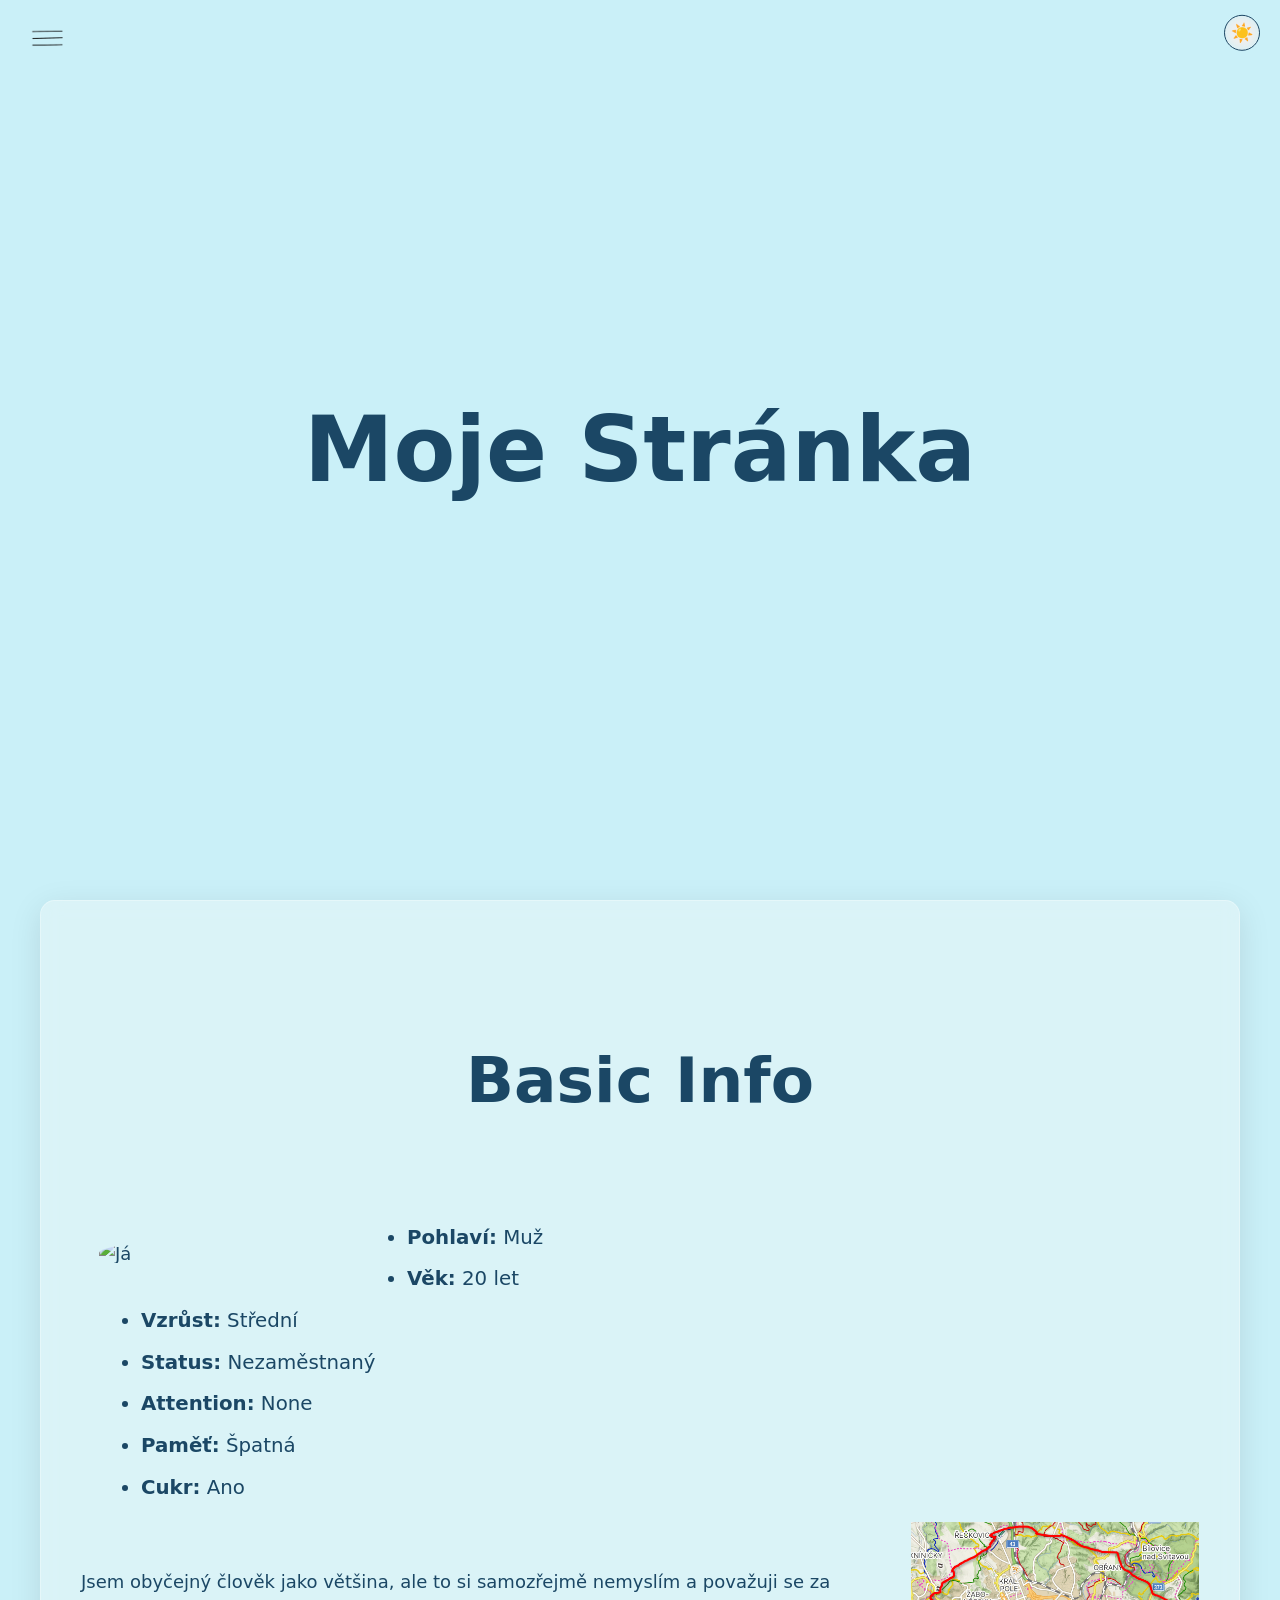
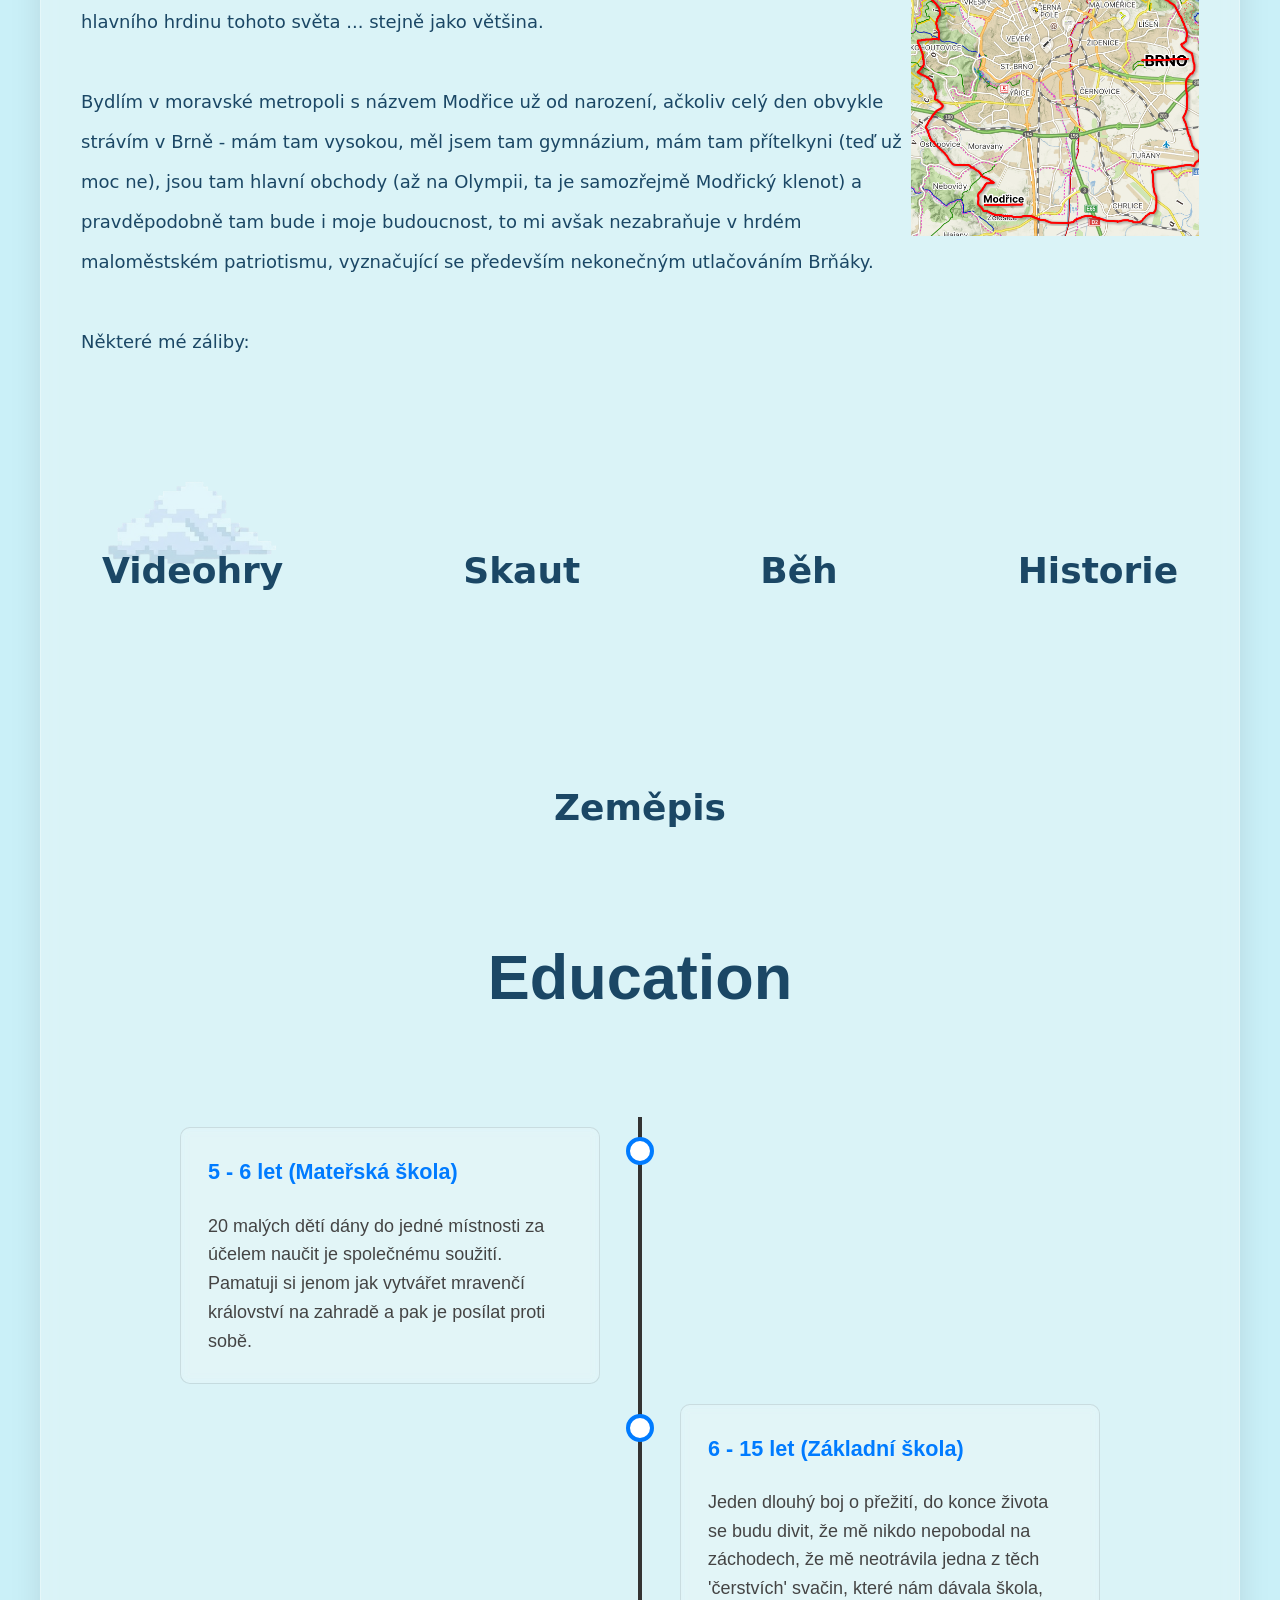
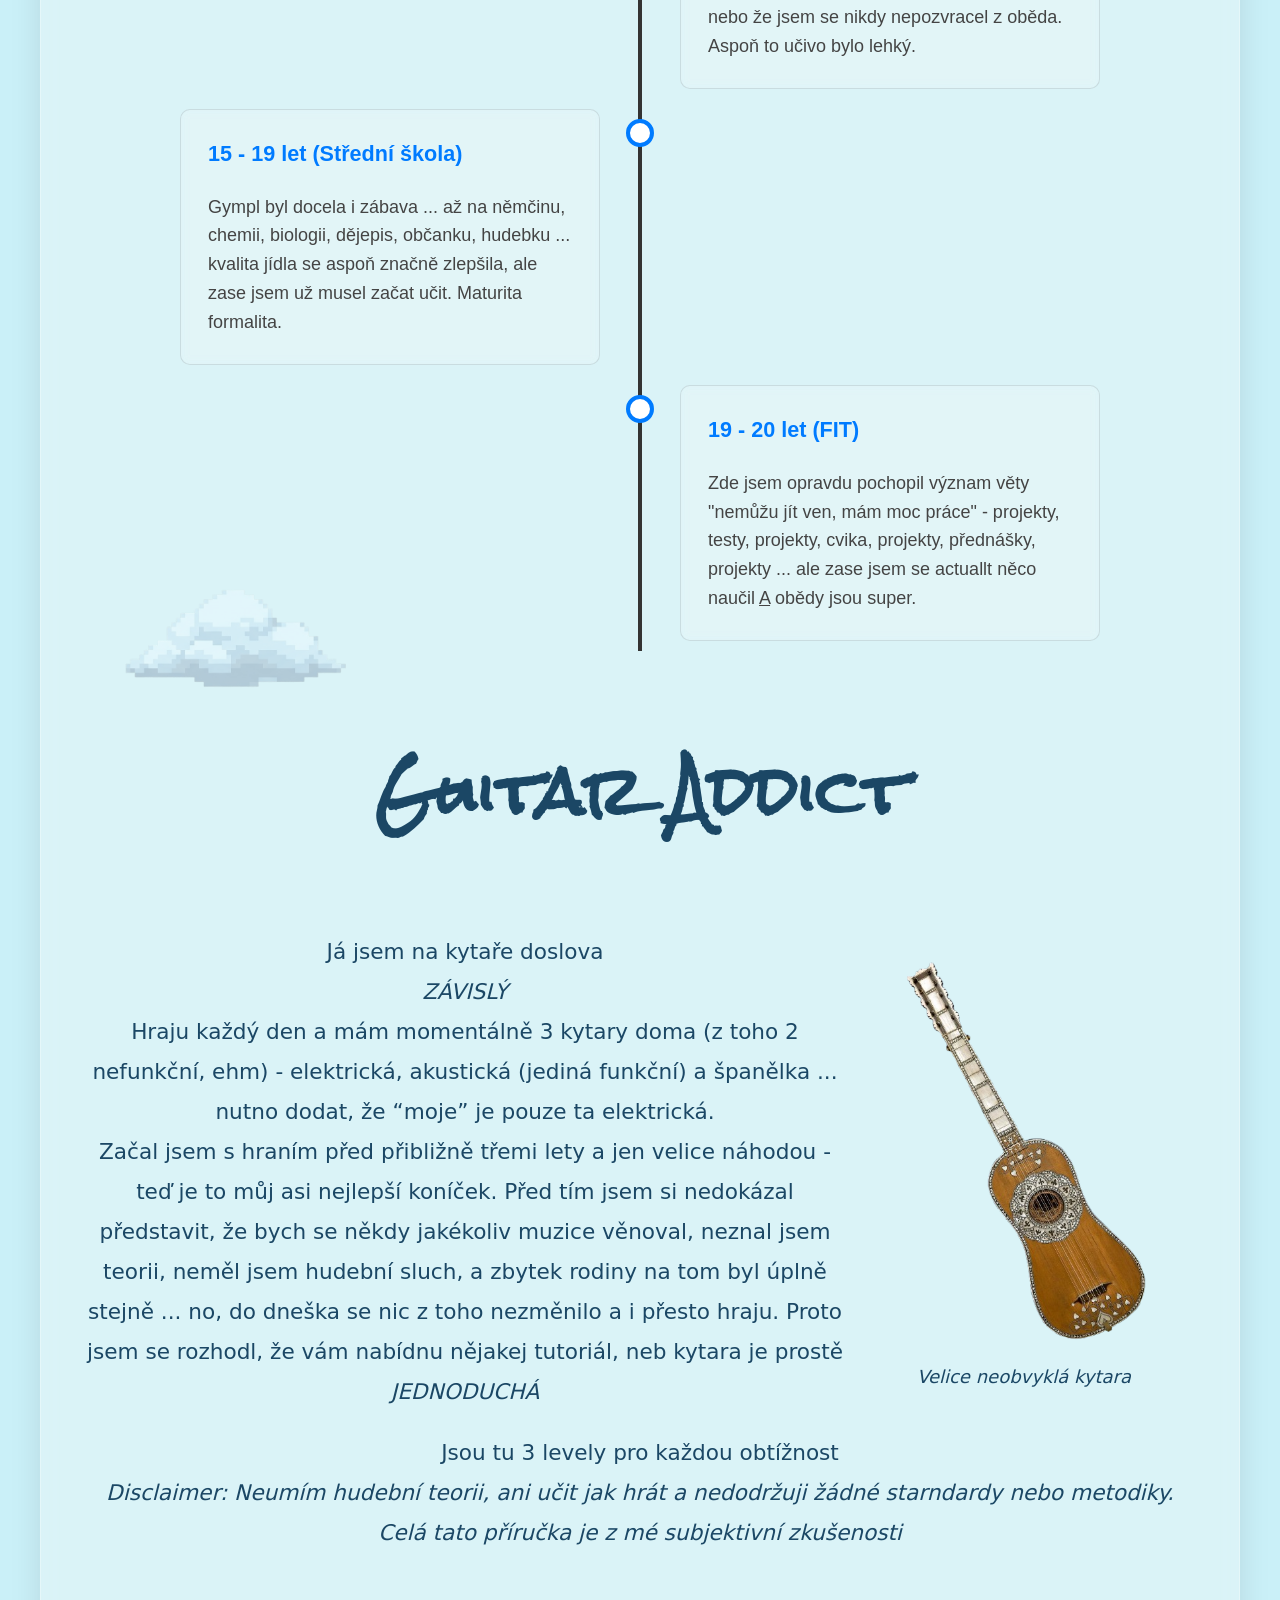
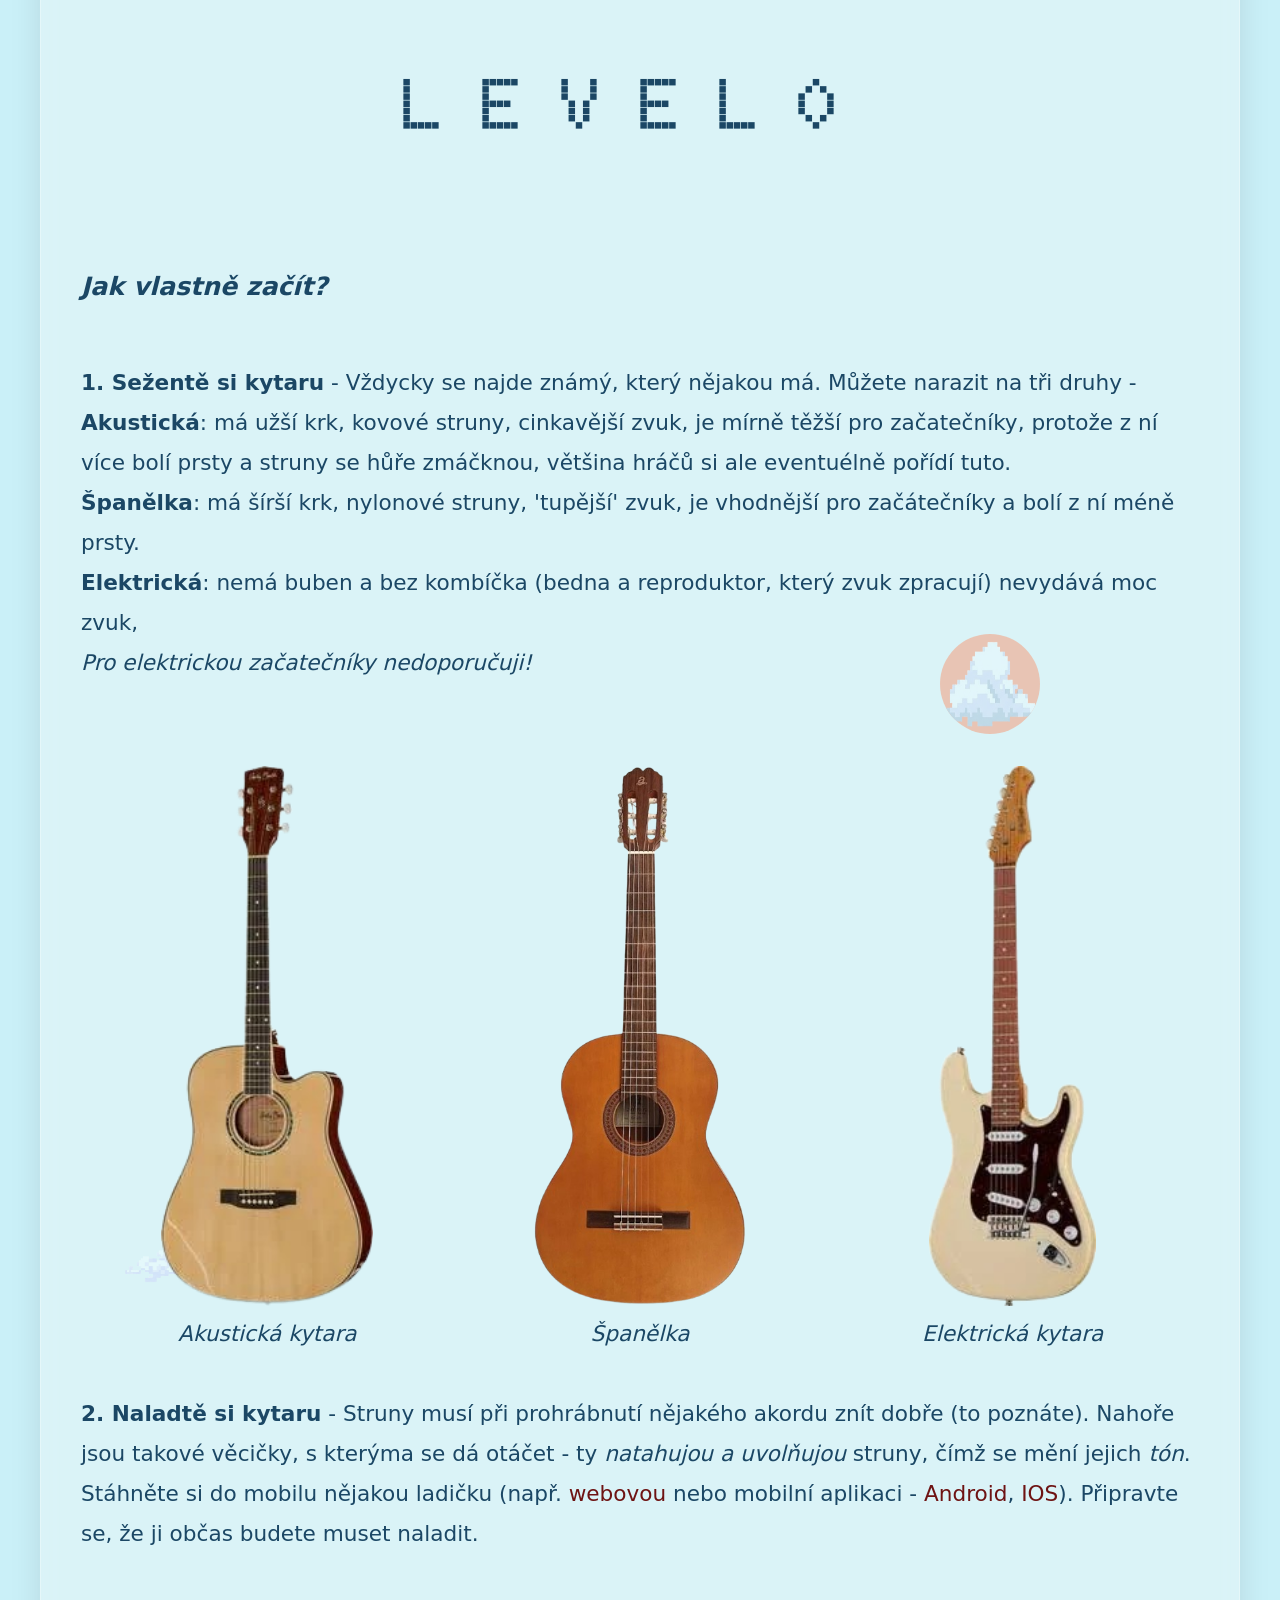
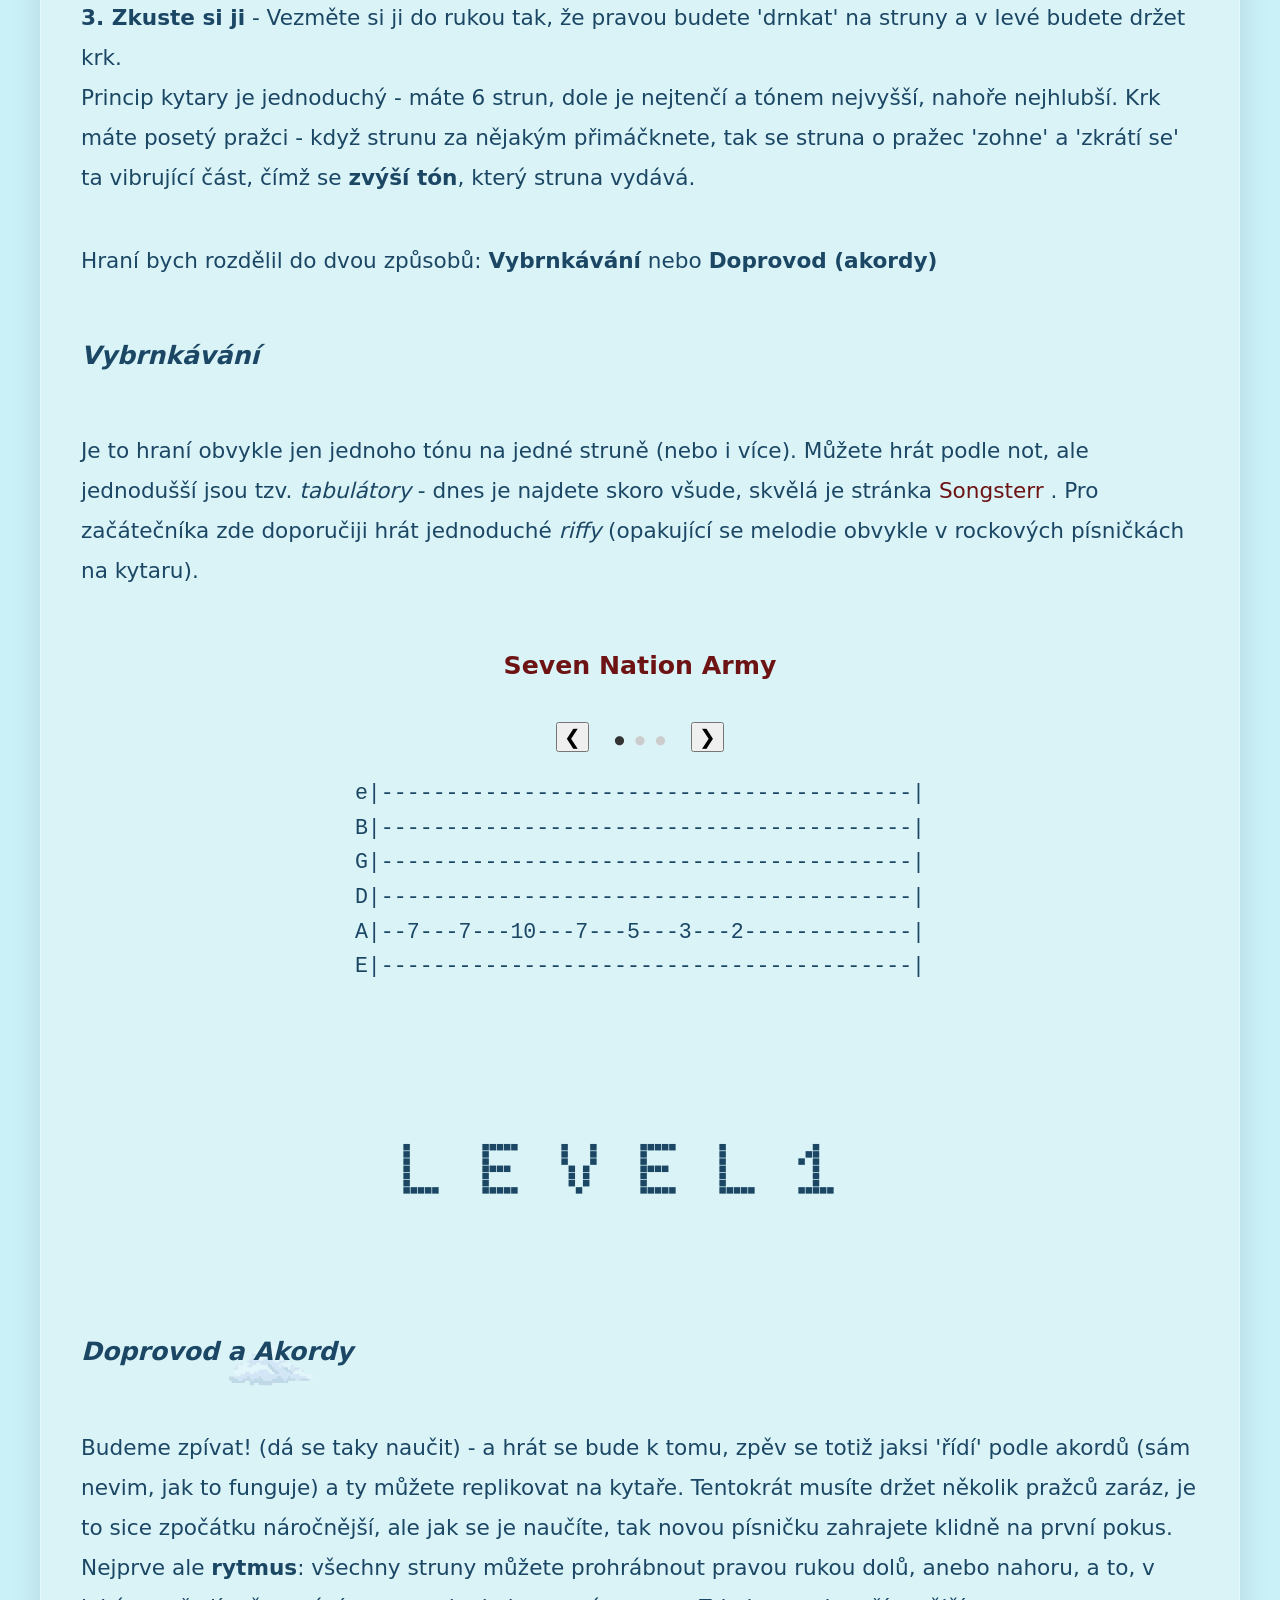
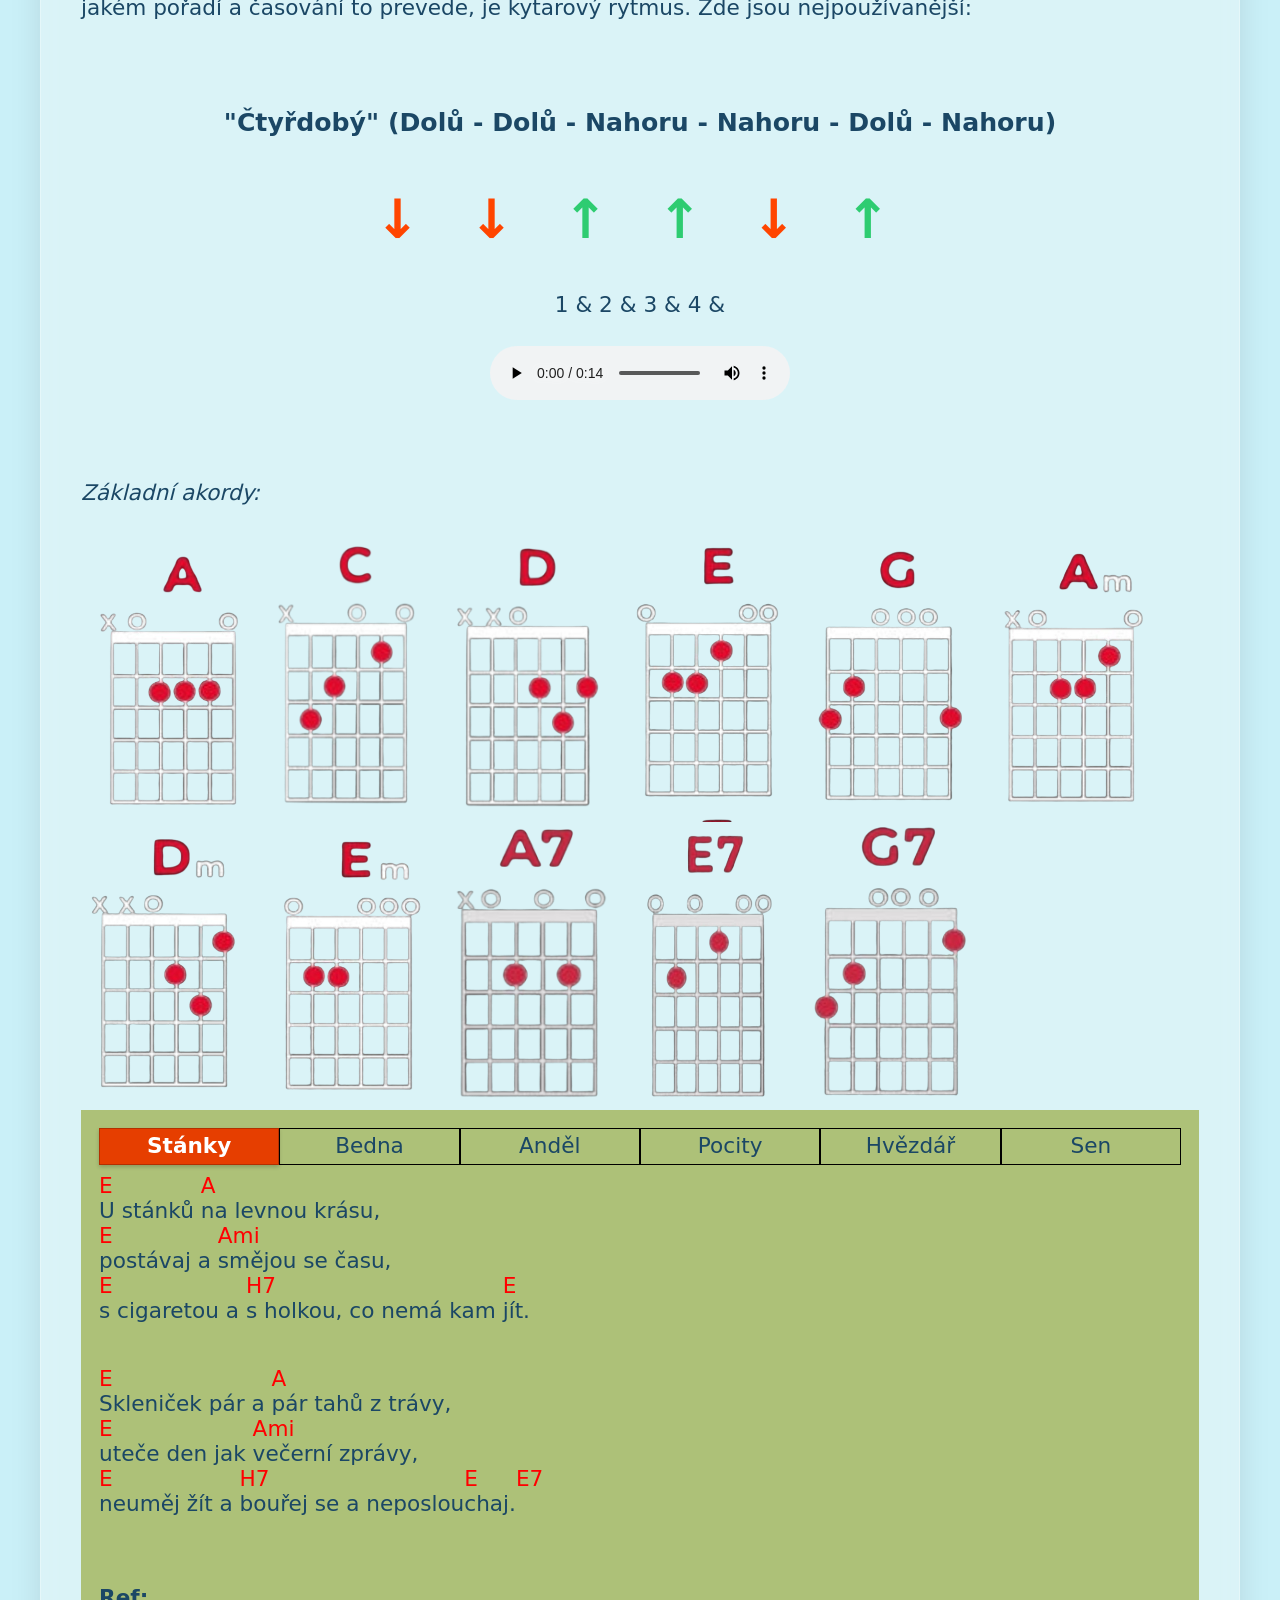
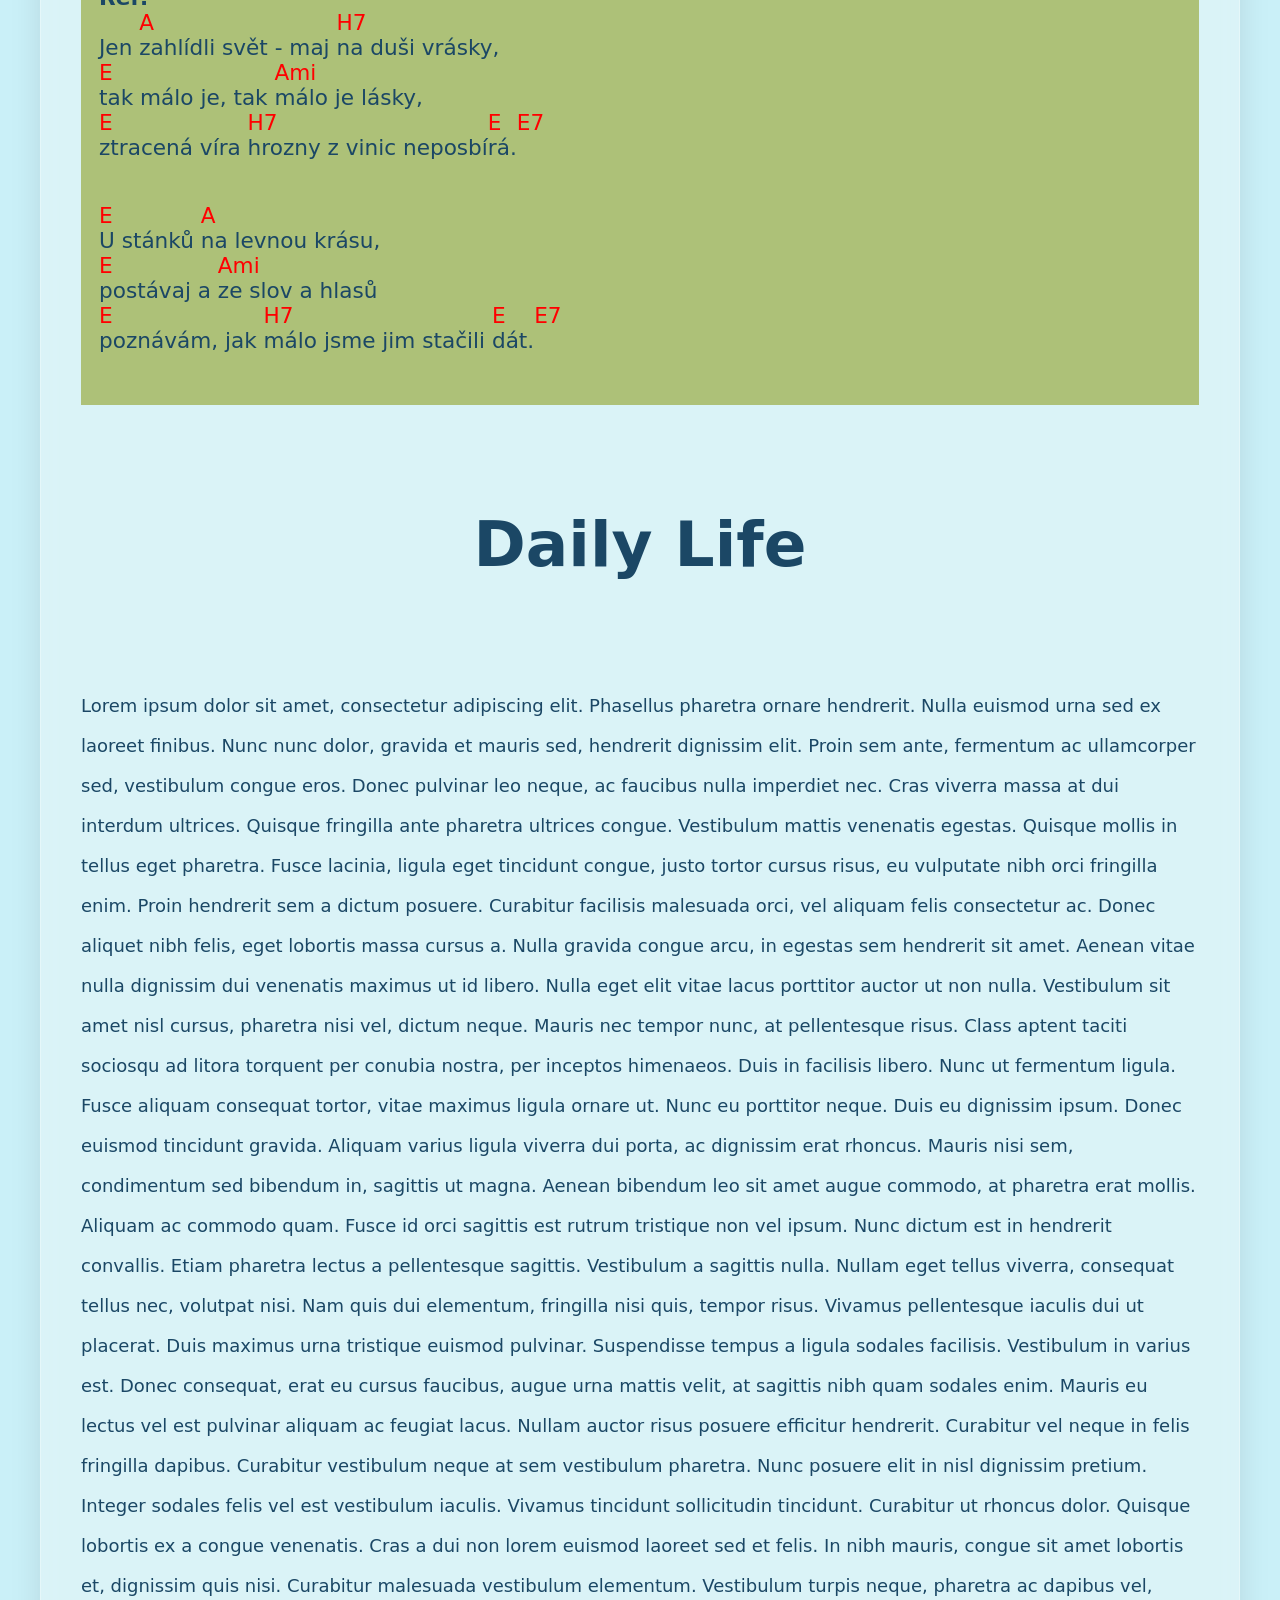
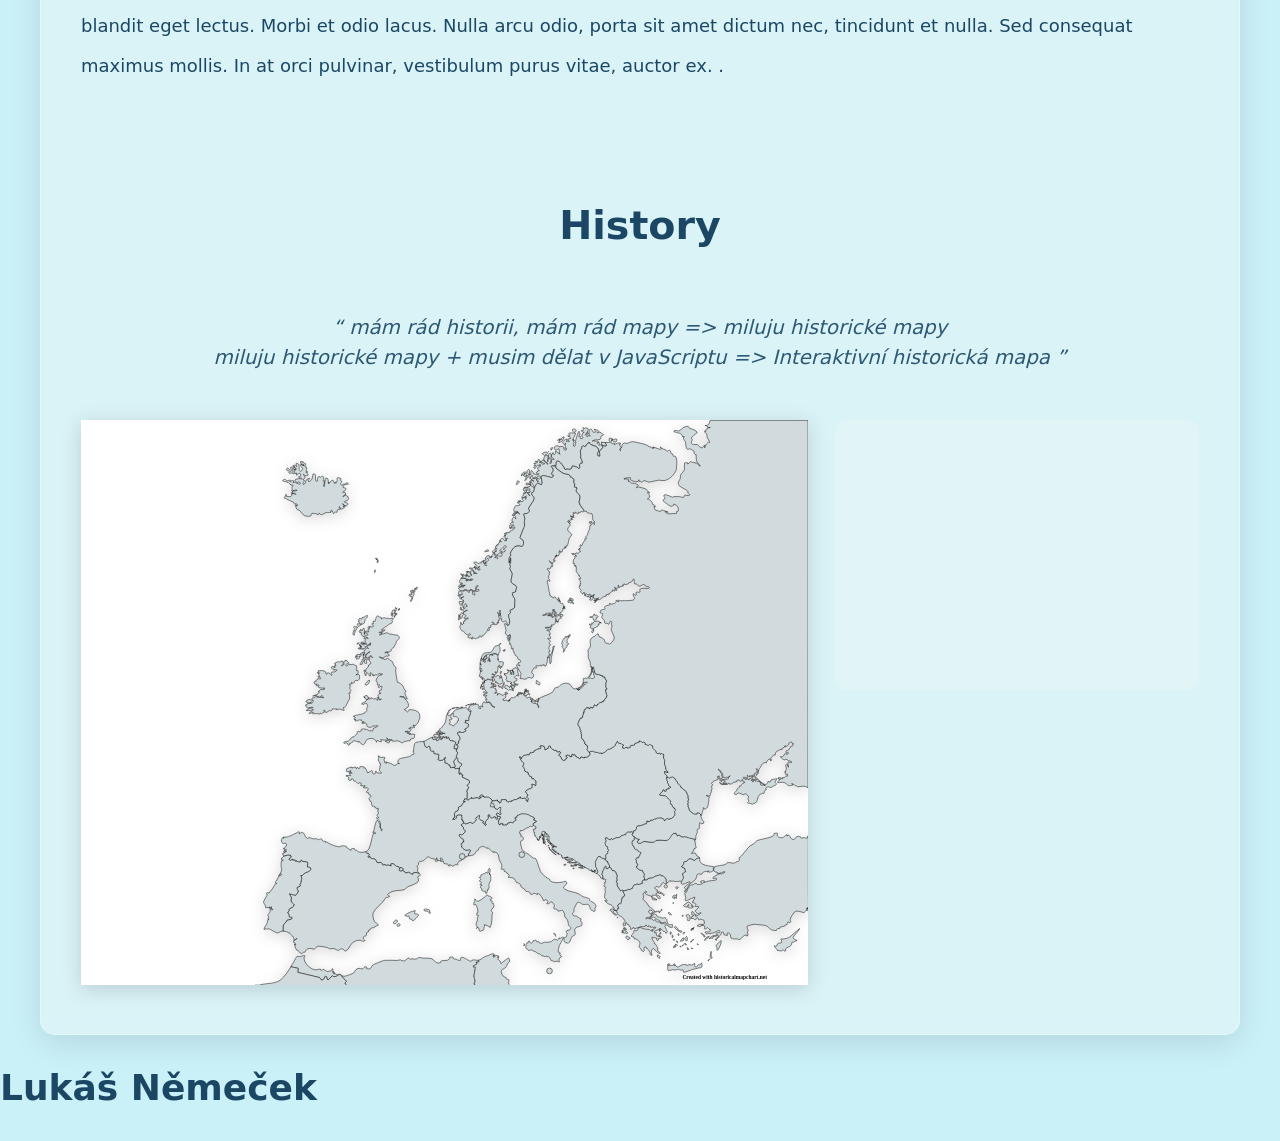
==== commit a44349f6: "lol" ====
--- a/index.html
+++ b/index.html
@@ -5,16 +5,40 @@
     <meta name="viewport" content="width=device-width, initial-scale=1.0">
     <title>Moje Stránka</title>
     <link rel="stylesheet" href="style.css">
+
+    <link rel="preconnect" href="https://fonts.googleapis.com">
+    <link rel="preconnect" href="https://fonts.gstatic.com" crossorigin>
+    <link href="https://fonts.googleapis.com/css2?family=Doto:wght@100..900&family=Rock+Salt&display=swap" rel="stylesheet">
 </head>
 <body>
     <nav>
-        <ul>
-            <li><a href="#basic-info">Něco o mně</a></li>
+        <ul id="nav-menu">
+            <li><a href="#basic-info">O mně</a></li>
             <li><a href="#education">Vzdělání</a></li>
-            <li><a href="#guitar">Guitar addict</a></li>
-            <li><a href="#daily-life">Denní život</a></li>
-            <li><a href="#history">History nerd</a></li>
+            <li><a href="#guitar">Guitar</a></li>
+            <li><a href="#daily-life">Denní já</a></li>
+            <li><a href="#history">History</a></li>
         </ul>
+        <ul id="hamburger-menu">
+            <li><a href="#basic-info">O mně</a></li>
+            <li><a href="#education">Vzdělání</a></li>
+            <li class="dropdown">
+                <a href="#guitar">Guitar</a>
+                <ul class="submenu">
+                    <li><a href="#level0">Level 0</a></li>
+                    <li><a href="#level1">Level 1</a></li>
+                    <li><a href="#level2">Level 2</a></li>
+                </ul>
+            </li>
+            <li><a href="#daily-life">Denní já</a></li>
+            <li><a href="#history">History</a></li>
+        </ul>
+
+        <button id="hamburger-btn">
+            <img id="hamburger-menu-icon" src="img/hamburger-menu-icon.png" alt="M">
+            <img id="hamburger-menu-cross" src="img/hamburger-menu-cross.png" alt="X">
+        </button>
+
         <button class="theme-toggle">
             <span class="sun-icon">☀️</span>
             <span class="moon-icon">🌙</span>
@@ -31,40 +55,41 @@
     </header>
 
     <main>
-        <div class="cloud-container" id="header-clouds">
-            <img src="img/cloud1.png" class="cloud c1" style="top: 10%; left: 10%;">
-            <img src="img/cloud2.png" class="cloud c2" style="top: 25%; left: 60%;">
-            <img src="img/cloud3.png" class="cloud c3" style="top: 45%; left: 20%;">
-            <img src="img/cloud1.png" class="cloud c1" style="top: 60%; left: 75%;">
+        <div id="header-clouds">
+            <img src="img/cloud1.png" class="cloud c1" style="top: 10%; left: 10%; width: 10rem">
+            <img src="img/cloud2.png" class="cloud c2" style="top: 25%; left: 10%; width: 15rem;">
+            <img src="img/cloud3.png" class="cloud c3" style="top: 45%; left: 20%; width: 5rem;">
+            <img src="img/cloud1.png" class="cloud c1" style="top: 60%; left: 75%; width: 5rem;">
         </div>
         <img src="img/cloud1.png" class="cloud c1 floating-circle" style="top: 40%; left: 75%;">
 
         <section id="basic-info" class="content-card">
-            <div class="info-header">
-                <div class="image-box">
-                    <img src="me.png" alt="To jsem já" class="profile-img">
-                    <img src="city.png" alt="Moje město" class="city-img">
-                </div>
+            <h2>Basic Info</h2>
+            <div id="foto-stats">
+                <img src="img/me.jpg" alt="Já" id="me-img">
+                <ul id="stats-list">
+                    <li><strong>Pohlaví:</strong> Muž</li>
+                    <li><strong>Věk:</strong> 20 let</li>
+                    <li><strong>Vzrůst:</strong> Střední</li>
+                    <li><strong>Status:</strong> Nezaměstnaný</li>
+                    <li><strong>Attention:</strong> None</li>
+                    <li><strong>Paměť:</strong> Špatná</li>
+                    <li><strong>Cukr:</strong> Ano</li>
+                </ul>
+            </div>
+
+            <img src="img/city.png" alt="Moje město" id="city-img">
+            <p>
+                <br>Jsem obyčejný člověk jako většina, ale to si samozřejmě nemyslím a považuji se za hlavního hrdinu tohoto světa ... stejně jako většina.
+                     <br><br>
+                Bydlím v moravské metropoli s názvem Modřice už od narození, ačkoliv celý den obvykle
+                strávím v Brně - mám tam vysokou, měl jsem tam gymnázium, mám tam přítelkyni (teď už moc ne),
+                jsou tam hlavní obchody (až na Olympii, ta je samozřejmě Modřický klenot) a pravděpodobně tam bude
+                i moje budoucnost, to mi avšak nezabraňuje v hrdém maloměstském patriotismu, vyznačující se především 
+                nekonečným utlačováním Brňáky. <br><br>
+                <span>Některé mé záliby: <br></span>
+            </p>
         
-                <div class="stats-box">
-                    <h2>Basic Info</h2>
-                    <ul class="stats-list">
-                        <li><strong>Pohlaví:</strong> Muž</li>
-                        <li><strong>Věk:</strong> 20 let</li>
-                        <li><strong>Vzrůst:</strong> Střední</li>
-                        <li><strong>Status:</strong> Nezaměstnaný</li>
-                        <li><strong>Poznámka:</strong> Attention problems</li>
-                    </ul>
-                </div>
-            </div>
-
-            <div class="bio-text">
-                <p>
-                    Jsem obyčejný člověk jako většina z vás. Snažím se procházet životem s humorem, 
-                    i když mě občas moje pozornost neposlouchá tak, jak bych si zrovna přál. 
-                    Rád objevuji nové věci a tvořím projekty, které mají hlavu a patu.
-                </p>
-            </div>
 
             <div class="floating-tags">
                 <span class="tag">Videohry</span>
@@ -77,23 +102,194 @@
 
         <section id="education">
             <h2>Education</h2>
-            <p>
-                 Lorem ipsum dolor sit amet, consectetur adipiscing elit. Phasellus pharetra ornare hendrerit. Nulla euismod urna sed ex laoreet finibus. Nunc nunc dolor, gravida et mauris sed, hendrerit dignissim elit. Proin sem ante, fermentum ac ullamcorper sed, vestibulum congue eros. Donec pulvinar leo neque, ac faucibus nulla imperdiet nec. Cras viverra massa at dui interdum ultrices. Quisque fringilla ante pharetra ultrices congue.
-
-                Vestibulum mattis venenatis egestas. Quisque mollis in tellus eget pharetra. Fusce lacinia, ligula eget tincidunt congue, justo tortor cursus risus, eu vulputate nibh orci fringilla enim. Proin hendrerit sem a dictum posuere. Curabitur facilisis malesuada orci, vel aliquam felis consectetur ac. Donec aliquet nibh felis, eget lobortis massa cursus a. Nulla gravida congue arcu, in egestas sem hendrerit sit amet. Aenean vitae nulla dignissim dui venenatis maximus ut id libero. Nulla eget elit vitae lacus porttitor auctor ut non nulla. Vestibulum sit amet nisl cursus, pharetra nisi vel, dictum neque. Mauris nec tempor nunc, at pellentesque risus. Class aptent taciti sociosqu ad litora torquent per conubia nostra, per inceptos himenaeos. Duis in facilisis libero. Nunc ut fermentum ligula. Fusce aliquam consequat tortor, vitae maximus ligula ornare ut. Nunc eu porttitor neque.
-
-                Duis eu dignissim ipsum. Donec euismod tincidunt gravida. Aliquam varius ligula viverra dui porta, ac dignissim erat rhoncus. Mauris nisi sem, condimentum sed bibendum in, sagittis ut magna. Aenean bibendum leo sit amet augue commodo, at pharetra erat mollis. Aliquam ac commodo quam. Fusce id orci sagittis est rutrum tristique non vel ipsum. Nunc dictum est in hendrerit convallis. Etiam pharetra lectus a pellentesque sagittis. Vestibulum a sagittis nulla. Nullam eget tellus viverra, consequat tellus nec, volutpat nisi. Nam quis dui elementum, fringilla nisi quis, tempor risus. Vivamus pellentesque iaculis dui ut placerat. Duis maximus urna tristique euismod pulvinar. Suspendisse tempus a ligula sodales facilisis. Vestibulum in varius est.
-
-                Donec consequat, erat eu cursus faucibus, augue urna mattis velit, at sagittis nibh quam sodales enim. Mauris eu lectus vel est pulvinar aliquam ac feugiat lacus. Nullam auctor risus posuere efficitur hendrerit. Curabitur vel neque in felis fringilla dapibus. Curabitur vestibulum neque at sem vestibulum pharetra. Nunc posuere elit in nisl dignissim pretium. Integer sodales felis vel est vestibulum iaculis.
-
-                Vivamus tincidunt sollicitudin tincidunt. Curabitur ut rhoncus dolor. Quisque lobortis ex a congue venenatis. Cras a dui non lorem euismod laoreet sed et felis. In nibh mauris, congue sit amet lobortis et, dignissim quis nisi. Curabitur malesuada vestibulum elementum. Vestibulum turpis neque, pharetra ac dapibus vel, blandit eget lectus. Morbi et odio lacus. Nulla arcu odio, porta sit amet dictum nec, tincidunt et nulla. Sed consequat maximus mollis. In at orci pulvinar, vestibulum purus vitae, auctor ex. 
-
-            </p>
+            <div class="timeline">
+        
+                <div class="timeline-item">
+                    <div class="timeline-content">
+                        <h3>5 - 6 let (Mateřská škola)</h3>
+                        <p>20 malých dětí dány do jedné místnosti za účelem naučit je společnému soužití. Pamatuji si jenom jak vytvářet mravenčí království na zahradě a pak je posílat proti sobě.</p>
+                    </div>
+                </div>
+
+                <div class="timeline-item">
+                    <div class="timeline-content">
+                        <h3>6 - 15 let (Základní škola)</h3>
+                        <p>Jeden dlouhý boj o přežití, do konce života se budu divit, že mě nikdo nepobodal na záchodech, že mě neotrávila jedna z těch 'čerstvích' svačin, které nám dávala škola, nebo že jsem se nikdy nepozvracel z oběda. Aspoň to učivo bylo lehký.</p>
+                    </div>
+                </div>
+
+                <div class="timeline-item">
+                    <div class="timeline-content">
+                        <h3>15 - 19 let (Střední škola)</h3>
+                        <p>Gympl byl docela i zábava ... až na němčinu, chemii, biologii, dějepis, občanku, hudebku ... kvalita jídla se aspoň značně zlepšila, ale zase jsem už musel začat učit. Maturita formalita.</p>
+                    </div>
+                </div>
+
+                <div class="timeline-item">
+                    <div class="timeline-content">
+                        <h3>19 - 20 let (FIT)</h3>
+                        <p>Zde jsem opravdu pochopil význam věty "nemůžu jít ven, mám moc práce" - projekty, testy, projekty, cvika, projekty, přednášky, projekty ... ale zase jsem se actuallt něco naučil <u>A</u> obědy jsou super.</p>
+                    </div>
+                </div>
+
+                </div>
         </section>
 
         <section id="guitar">
-            <h2>Guitar Addict</h2>
-            <p>Riffs, gear, and my favorite legends of the strings.</p>
+            <div id="context">
+                <h2>Guitar Addict</h2>
+                <figure id="weird-guitar">
+                    <img src="img/weird guitar.png" alt="guitar image">
+                    <figcaption><i>Velice neobvyklá kytara</i></figcaption>
+                </figure>
+                <p id="describ-guitar">
+                    Já jsem na kytaře doslova 
+                    <br><i>ZÁVISLÝ</i><br>
+                    Hraju každý den a mám momentálně 3 kytary doma (z toho 2 nefunkční, ehm) 
+                    - elektrická, akustická (jediná funkční) a španělka ... nutno dodat, že <q>moje</q> je pouze ta elektrická. <br>
+                    Začal jsem s hraním před přibližně třemi lety a jen velice náhodou - teď je to můj asi nejlepší koníček. Před tím jsem si nedokázal představit, 
+                    že bych se někdy jakékoliv muzice věnoval, neznal jsem teorii, neměl jsem hudební sluch, a zbytek rodiny na tom byl úplně stejně ...
+                    no, do dneška se nic z toho nezměnilo a i přesto hraju. Proto jsem se rozhodl, že vám nabídnu nějakej tutoriál, neb kytara je prostě 
+                    <br><i>JEDNODUCHÁ</i> <br> 
+                </p>
+                <p id="describ-level">
+                    Jsou tu 3 levely pro každou obtížnost <br>
+                    <i>Disclaimer: Neumím hudební teorii, ani učit jak hrát a nedodržuji žádné starndardy nebo metodiky. Celá tato příručka je z mé subjektivní zkušenosti</i>
+                </p>
+            </div>
+            <div class="level" id="level0">
+                <h3>LEVEL0</h3>
+                <h4><i>Jak vlastně začít?</i> </h4>
+                <p>
+                    <b>1. Sežentě si kytaru</b> - Vždycky se najde známý, který nějakou má. Můžete narazit na tři druhy - 
+                                                <br><b>Akustická</b>: má užší krk, kovové struny, cinkavější zvuk, je mírně těžší pro začatečníky, 
+                                                protože z ní více bolí prsty a struny se hůře zmáčknou, většina hráčů si ale eventuélně pořídí tuto.<br>
+                                                <b>Španělka</b>: má šírší krk, nylonové struny, 'tupější' zvuk, je vhodnější pro začátečníky a bolí z ní méně prsty. <br>
+                                                <b>Elektrická</b>: nemá buben a bez kombíčka (bedna a reproduktor, který zvuk zpracují) nevydává moc zvuk,<br> <i>Pro elektrickou začatečníky nedoporučuji!</i><br><br>
+                </p>
+                <div id="more-guitar-pictures">
+                    <figure id="acoustic-guitar">
+                        <img src="img/acoustic-guitar.png" alt="acoustic guitar image">
+                        <figcaption><i>Akustická kytara</i></figcaption>
+                    </figure>
+                    <figure id="classical-guitar">
+                        <img src="img/classical-guitar.png" alt="classical guitar image">
+                        <figcaption><i>Španělka</i></figcaption>
+                    </figure>
+                    <figure id="electrical-guitar">
+                        <img src="img/electric-guitar.png" alt="electrical guitar image">
+                        <figcaption><i>Elektrická kytara</i></figcaption>
+                    </figure>
+                </div>
+                <p>
+                    <b>2. Naladtě si kytaru</b> - Struny musí při prohrábnutí nějakého akordu znít dobře (to poznáte). Nahoře jsou takové věcičky, s kterýma se dá otáčet - ty <i>natahujou a uvolňujou</i> struny,
+                                                čímž se mění jejich <i>tón</i>. Stáhněte si do mobilu nějakou ladičku (např. <a href="https://www.fender.com/online-guitar-tuner" target="_blank" class="tuner-link">webovou</a> 
+                                                nebo mobilní aplikaci - <a href="https://play.google.com/store/apps/details?id=com.ovelin.guitartuna" target="_blank">Android</a>, <a href="https://apps.apple.com/app/guitartuna-guitar-tuner/id527588389" target="_blank">IOS</a>). 
+                                                Připravte se, že ji občas budete muset naladit. <br>
+                </p>
+                <p>
+                    <b>3. Zkuste si ji</b> - Vezměte si ji do rukou tak, že pravou budete 'drnkat' na struny a v levé budete držet krk. <br>
+                                            Princip kytary je jednoduchý - máte 6 strun, dole je nejtenčí a tónem nejvyšší, nahoře nejhlubší. Krk máte posetý pražci - když strunu za nějakým přimáčknete, tak se struna o pražec 'zohne' a 'zkrátí se' ta vibrující část,
+                                            čímž se <b>zvýší tón</b>, který struna vydává.
+                </p>
+                <p> Hraní bych rozdělil do dvou způsobů: <b>Vybrnkávání</b> nebo <b>Doprovod (akordy)</b></p>
+                <h4><i>Vybrnkávání</i></h4>
+                <p>
+                    Je to hraní obvykle jen jednoho tónu na jedné struně (nebo i více). Můžete hrát podle not, ale jednodušší jsou tzv. <i>tabulátory</i> - dnes je najdete skoro všude, skvělá je stránka <a href="https://www.songsterr.com/">Songsterr</a>
+                    . Pro začátečníka zde doporučiji hrát jednoduché <i>riffy</i> (opakující se melodie obvykle v rockových písničkách na kytaru). 
+                    <br>
+                </p>
+
+                <div class="tab">
+                    <h4 id="song-title"><a id="song-link" href="https://www.songsterr.com/a/wsa/the-white-stripes-seven-nation-army-tab-s12313" target="_blank">Seven Nation Army</a></h3>
+
+                    <div class="tab-menu">
+                        <button onclick="changeTab(-1)">&#10094;</button>
+                        
+                        <div id="dots-container"></div>
+                        
+                        <button onclick="changeTab(1)">&#10095;</button>
+                    </div>
+
+                    <pre id="tab-display">
+e|-----------------------------------------|
+B|-----------------------------------------|
+G|-----------------------------------------|
+D|-----------------------------------------|
+A|--7---7---10---7---5---3---2-------------|
+E|-----------------------------------------|
+                    </pre>
+                </div>
+            </div>
+
+            <div class="level" id="level1">
+                <h3>LEVEL1</h3>
+                <h4><i>Doprovod a Akordy</i></h4>
+                <p>
+                    Budeme zpívat! (dá se taky naučit) - a hrát se bude k tomu, zpěv se totiž jaksi 'řídí' podle akordů (sám nevim, jak to funguje) a ty můžete replikovat na kytaře.
+                    Tentokrát musíte držet několik pražců zaráz, je to sice zpočátku náročnější, ale jak se je naučíte, tak novou písničku zahrajete klidně na první pokus.
+                    Nejprve ale <b>rytmus</b>: všechny struny můžete prohrábnout pravou rukou dolů, anebo nahoru, a to, v jakém pořadí a časování to prevede, je kytarový rytmus.
+                    Zde jsou nejpoužívanější:
+
+                </p>
+
+                <div class="rhythm-container">
+                    <h4>"Čtyřdobý" (Dolů - Dolů - Nahoru - Nahoru - Dolů - Nahoru)</h4>
+                    <div class="arrows">
+                        <span class="down">↓</span> <span class="down">↓</span> <span class="up">↑</span> <span class="up">↑</span> <span class="down">↓</span> <span class="up">↑</span>
+                    </div>
+                    <p class="count">1 & 2 & 3 & 4 &</p>
+                    <audio controls>
+                        <source src="img/rhytm.mp3" type="audio/mpeg">
+                        Tvůj prohlížeč nepodporuje přehrávání audia.
+                    </audio>
+                </div>
+                <p>
+                    <i>Základní akordy:</i>
+                </p>
+                <div class="chord-examples">
+                    <img src="img/singular-chords/A chord.png" alt="Chord A" class="singular-chord">
+                    <img src="img/singular-chords/C chord.png" alt="Chord C" class="singular-chord">
+                    <img src="img/singular-chords/D chord.png" alt="Chord D" class="singular-chord">
+                    <img src="img/singular-chords/E chord.png" alt="Chord E" class="singular-chord">
+                    <img src="img/singular-chords/G chord.png" alt="Chord G" class="singular-chord">
+                    <img src="img/singular-chords/Am chord.png" alt="Chord Am" class="singular-chord">
+                    <img src="img/singular-chords/Dm chord.png" alt="Chord Dm" class="singular-chord">
+                    <img src="img/singular-chords/Em chord.png" alt="Chord Em" class="singular-chord">
+                    <img src="img/singular-chords/A7 chord.png" alt="Chord A7" class="singular-chord">
+                    <img src="img/singular-chords/E7 chord.png" alt="Chord E7" class="singular-chord">
+                    <img src="img/singular-chords/G7 chord.png" alt="Chord G7" class="singular-chord">
+                </div>
+                <div class="chords">
+                    <div class="chords-menu">
+                        <span id="stanky">Stánky</span>
+                        <span id="bedna">Bedna</span>
+                        <span id="andel">Anděl</span>
+                        <span id="pocity">Pocity</span>
+                        <span id="hvezdar">Hvězdář</span>
+                        <span id="sen">Sen</span>
+                    </div>
+                    <div class="chords-text">
+                        <p><span>E</span>U stánků <span>A</span>na levnou krásu,<br>
+                        <span>E</span>postávaj a <span>Ami</span>smějou se času,<br>
+                        <span>E</span>s cigaretou a <span>H7</span>s holkou, co nemá kam <span>E</span>jít.</p>
+
+                        <p><span>E</span>Skleniček pár a <span>A</span>pár tahů z trávy,<br>
+                        <span>E</span>uteče den jak <span>Ami</span>večerní zprávy,<br>
+                        <span>E</span>neuměj žít a <span>H7</span>bouřej se a neposlou<span>E</span>chaj. <span>E7</span></p>
+
+                        <p><strong>Ref:</strong><br>
+                        Jen <span>A</span>zahlídli svět - maj <span>H7</span>na duši vrásky,<br>
+                        <span>E</span>tak málo je, tak <span>Ami</span>málo je lásky,<br>
+                        <span>E</span>ztracená víra <span>H7</span>hrozny z vinic neposbí<span>E</span>rá. <span>E7</span></p>
+
+                        <p><span>E</span>U stánků <span>A</span>na levnou krásu,<br>
+                        <span>E</span>postávaj a <span>Ami</span>ze slov a hlasů<br>
+                        <span>E</span>poznávám, jak <span>H7</span>málo jsme jim stačili <span>E</span>dát. <span>E7</span></p>
+
+                    </div>
+                </div>
+            </div>
         </section>
 
         <section id="daily-life">
@@ -113,19 +309,21 @@
         </section>
 
         <section id="history">
-            <h2>History Nerd</h2>
+            <h2>History</h2>
             <p>
-                 Lorem ipsum dolor sit amet, consectetur adipiscing elit. Phasellus pharetra ornare hendrerit. Nulla euismod urna sed ex laoreet finibus. Nunc nunc dolor, gravida et mauris sed, hendrerit dignissim elit. Proin sem ante, fermentum ac ullamcorper sed, vestibulum congue eros. Donec pulvinar leo neque, ac faucibus nulla imperdiet nec. Cras viverra massa at dui interdum ultrices. Quisque fringilla ante pharetra ultrices congue.
-
-                Vestibulum mattis venenatis egestas. Quisque mollis in tellus eget pharetra. Fusce lacinia, ligula eget tincidunt congue, justo tortor cursus risus, eu vulputate nibh orci fringilla enim. Proin hendrerit sem a dictum posuere. Curabitur facilisis malesuada orci, vel aliquam felis consectetur ac. Donec aliquet nibh felis, eget lobortis massa cursus a. Nulla gravida congue arcu, in egestas sem hendrerit sit amet. Aenean vitae nulla dignissim dui venenatis maximus ut id libero. Nulla eget elit vitae lacus porttitor auctor ut non nulla. Vestibulum sit amet nisl cursus, pharetra nisi vel, dictum neque. Mauris nec tempor nunc, at pellentesque risus. Class aptent taciti sociosqu ad litora torquent per conubia nostra, per inceptos himenaeos. Duis in facilisis libero. Nunc ut fermentum ligula. Fusce aliquam consequat tortor, vitae maximus ligula ornare ut. Nunc eu porttitor neque.
-
-                Duis eu dignissim ipsum. Donec euismod tincidunt gravida. Aliquam varius ligula viverra dui porta, ac dignissim erat rhoncus. Mauris nisi sem, condimentum sed bibendum in, sagittis ut magna. Aenean bibendum leo sit amet augue commodo, at pharetra erat mollis. Aliquam ac commodo quam. Fusce id orci sagittis est rutrum tristique non vel ipsum. Nunc dictum est in hendrerit convallis. Etiam pharetra lectus a pellentesque sagittis. Vestibulum a sagittis nulla. Nullam eget tellus viverra, consequat tellus nec, volutpat nisi. Nam quis dui elementum, fringilla nisi quis, tempor risus. Vivamus pellentesque iaculis dui ut placerat. Duis maximus urna tristique euismod pulvinar. Suspendisse tempus a ligula sodales facilisis. Vestibulum in varius est.
-
-                Donec consequat, erat eu cursus faucibus, augue urna mattis velit, at sagittis nibh quam sodales enim. Mauris eu lectus vel est pulvinar aliquam ac feugiat lacus. Nullam auctor risus posuere efficitur hendrerit. Curabitur vel neque in felis fringilla dapibus. Curabitur vestibulum neque at sem vestibulum pharetra. Nunc posuere elit in nisl dignissim pretium. Integer sodales felis vel est vestibulum iaculis.
-
-                Vivamus tincidunt sollicitudin tincidunt. Curabitur ut rhoncus dolor. Quisque lobortis ex a congue venenatis. Cras a dui non lorem euismod laoreet sed et felis. In nibh mauris, congue sit amet lobortis et, dignissim quis nisi. Curabitur malesuada vestibulum elementum. Vestibulum turpis neque, pharetra ac dapibus vel, blandit eget lectus. Morbi et odio lacus. Nulla arcu odio, porta sit amet dictum nec, tincidunt et nulla. Sed consequat maximus mollis. In at orci pulvinar, vestibulum purus vitae, auctor ex. .
-
+                <i>
+                    <q>
+                        mám rád historii, mám rád mapy => miluju historické mapy <br>
+                        miluju historické mapy + musim dělat v JavaScriptu => Interaktivní historická mapa
+                    </q>
+                </i>
             </p>
+            <div id="map-container"></div>
+            <div id="country">
+                <img id="country-img" href = "" alt="">
+                <h3 id="country-title"></h3>
+                <p id="country-describ"></p>
+            </div>
         </section>
     </main>
 
--- a/style.css
+++ b/style.css
@@ -14,6 +14,23 @@
   --nav-color:rgba(11, 41, 51, 0.95);
   --main-color: #031019be;
 }
+
+html{
+    font-size: 18px;
+}
+@media (max-width: 768px) {
+    html{
+        font-size: 14px;
+    }
+}
+@media (max-width: 380px) {
+    html{
+        font-size: 8px;
+    }
+}
+*{
+    box-sizing: border-box;
+}
 /*COLORS AND VARIABLES*/
 
 
@@ -36,22 +53,35 @@
     color: var(--text-main);
     background-color: var(--background-color);
 }
+p{
+    line-height: 40px;
+}
+
 
 /**********HEADER AND NAV***********/
 nav ul{
     display: flex;
-    gap: 200px;
     font-size: 1.6rem;
     list-style: none;
-}
-nav ul.after-scroll{
-    font-size: 1rem;
+    width: 100%;
+    z-index: 105;
+}
+#nav-menu li{
+    width: 24%;
+    z-index: 105;
+}
+#nav-menu.after-scroll{
+    transition: all 0.3s ease;
+    font-size: 1.2rem;
     gap: 1.1rem;
+    li{
+        width: 7%
+    }
 }
 nav{
     position: fixed;
     top: 0;
-    width: 100%;
+    width: 100vw;
     height: 80px;
 
     background-color: var(--background-color);
@@ -61,24 +91,25 @@
 
     padding: 0 20px;
     box-sizing: border-box;
-    z-index: 10;
+    z-index: 100;
     transition: var(--transition);
-}
-nav::after{
-    display: none;
 }
 nav ul li a {
     text-decoration: none;
     color: inherit;
-    display: inline-block; /* Důležité pro transformaci a rozměry */
-    position: relative;    /* Aby se ::after drželo tohoto prvku */
-    padding-bottom: 5px;   /* Trochu místa pro tu linku */
+    position: relative;
+    padding-bottom: 5px;
     transition: all 0.3s ease;
+    z-index: 105;
 }
 nav ul li a:hover{
     color: black;
     transform: scale(1.1);
     text-shadow: 0 2px 5px rgba(0,0,0,0.1);
+}
+
+nav::after{
+    display: none;
 }
 nav ul li a::after{
     content: '';
@@ -91,7 +122,6 @@
     background-color: #007bff;
     transition: width 0.3s ease, left 0.3s ease;
 }
-
 nav ul li a:hover::after{
     width: 80%;
 }
@@ -103,7 +133,7 @@
     box-shadow: 0 4px 12px rgba(0, 0, 0, 0.05);
 }
 
-nav button{
+nav button.theme-toggle{
     border-radius: 50%;
     transform: translateY(-0.4rem);
     width: 2rem;
@@ -121,6 +151,65 @@
 body.dark-mode .sun-icon{display: none;}
 body.dark-mode .moon-icon{display: inline-block;}
 
+
+/* HAMBURGER MENU*/
+#hamburger-menu{ display: none; }
+#hamburger-btn{ 
+    display: none; 
+    border: none; 
+    background-color: transparent;
+    width: 3rem;
+    z-index: 1000; 
+    cursor: pointer;
+}
+#hamburger-menu-cross{ display: none; width: 1.5rem;}
+#hamburger-menu-icon{ width: 100%;}
+
+
+#hamburger-btn.active #hamburger-menu-cross{ display: inline-block; }
+#hamburger-btn.active #hamburger-menu-icon{ display: none; }
+
+@media (max-width: 1300px) {
+    #nav-menu{ display: none; }
+    #hamburger-btn{ display: inline-block; }
+    #hamburger-menu{
+        display: flex;
+        flex-direction: column;
+
+        position: fixed;
+        left: 0;
+        top: -5px;
+        transform: translateX(-100%);
+        height: 100vh;
+        width: 40%;
+        margin: 0 0;
+        padding-top: 3rem;
+        transition: var(--transition);
+
+        background: var(--text-main);
+        color: var(--background-color);
+        z-index: 100;
+        & li{
+            width: 80%;
+            margin: 1rem 2rem;
+        }
+    }
+    .submenu {
+        display: block;
+        list-style: none;
+        position: relative;
+        right: 3rem;
+    }
+    .submenu a{
+        font-size: 1rem;
+        gap: 0;
+    }
+    #hamburger-menu.active{
+        transform: translateX(0%);
+    }
+}
+/* HAMBURGER MENU*/
+
 header{
     height: 100vh;
     display: flex;
@@ -130,7 +219,6 @@
 
 #header-clouds{
     position: absolute;
-    width: 100vw;
     height: 100%;
     opacity: 1;
     width: 15vw;
@@ -146,8 +234,9 @@
 
 #title h1{
     margin: 0;
-    font-size: 5vw;
+    font-size: 5rem;
     transition: all 0.5s ease;
+    pointer-events:all;
 }
 #title h1:hover{
     transform: scale(1.1);
@@ -162,17 +251,17 @@
     height: 80px;
     width: 35vw;
     z-index: 101;
+    pointer-events: none;
 
     display: flex;
     justify-content: center;
     align-items: center;
 }
 #title.stuck h1{
-    font-size: 2.5vw;
-    font-size: clamp(2rem, 2.5vw, 10rem);
-    text-align: center;
-    width: 100%;
-    min-width: 300px;
+    font-size: 2rem;
+    text-align: center;
+    width: 100%;
+    min-width: 250px;
 }
 
 /**********HEADER AND NAV***********/
@@ -192,13 +281,25 @@
     padding: 40px;
     box-shadow: 0 8px 32px rgba(0, 0, 0, 0.1);
 }
+body.no-scroll{
+  overflow: hidden;
+  height: 100dvh;
+}
+
+h2{
+    clear: both;
+    margin: 5rem 0;
+    width: 100%;
+    font-size: 3.5rem;
+    text-align: center;
+}
 
 @keyframes moveBackground{
   from {
     transform: translateY(0);
   }
   to {
-    transform: translateY(-300px); /* Moves up as you scroll down */
+    transform: translateY(-300px); /* Moves up as user scrolls down */
   }
 }
 
@@ -215,109 +316,542 @@
     animation-timeline: scroll(); 
 }
 
-/**********SECTION BASIC INFO***********/
-
-.content-card {
-    max-width: 800px;
-    margin: 4rem auto;
-    padding: 2.5rem;
-    background: rgba(255, 255, 255, 0.7);
-    backdrop-filter: blur(12px);
-    border-radius: 20px;
-    border: 1px solid rgba(255, 255, 255, 0.3);
-    box-shadow: 0 10px 30px rgba(0, 0, 0, 0.05);
-}
-
-/* Rozvržení fotek a faktů */
-.info-header {
-    display: flex;
-    gap: 2rem;
-    flex-wrap: wrap; /* Pro mobily */
-    margin-bottom: 2rem;
-}
-
-.image-box {
-    display: flex;
-    gap: 10px;
+/**********SECTION - BASIC INFO***********/
+@keyframes kebab-spin {
+    from {
+        transform: rotateY(0deg);
+    }
+    to {
+        transform: rotateY(360deg);
+    }
+}
+@keyframes float-tag{
+    from {
+        transform: translateY(0);
+    }
+    to {
+        transform: translateY(-10px);
+    }
+}
+
+#basic-info{
+    margin: auto;
+
+    & #me-img{
+        float: left;
+        width: 15rem;
+        margin: 1rem;
+        border-radius: 45%;
+        animation: kebab-spin 15s linear infinite;
+    }
+    & ul li{
+        position: relative;
+        right: -20px;
+        margin-top: 10px;
+        font-size: 1.1rem;
+    }
+    @media (max-width: 768px) {
+        ul li{
+            clear: both;
+        }
+    }
+
+
+    & p{
+        clear: left;
+        margin-bottom: 10rem;
+    }
+    & #foto-stats{
+        width: 100%;
+    }
+    & #city-img{
+        float: right;
+        width: 16rem;
+    }
+
+    & .floating-tags{
+        clear: both;
+        display: flex;
+        flex-wrap: wrap;
+        gap: 10rem;
+        justify-content: center;
+        margin-top: 20px;
+        font-size: 2rem;
+    }
+    & .tag{
+        display: inline-block;
+        font-weight: bold;
+        color: var(--text-main);
+        
+        animation: float-tag 3s ease-in-out infinite alternate;
+    }
+
+    & .tag:nth-child(odd){
+        animation-duration: 3.5s;
+        animation-delay: 0.2s;
+    }
+
+    & .tag:nth-child(even){
+        animation-duration: 2.8s;
+        animation-delay: 0.5s;
+    }
+}
+
+/**********SECTION - BASIC INFO***********/
+
+/**********SECTION - EDUCATION***********/
+
+
+#education{
+    max-width: 1000px;
+    margin: 0 auto;
+    font-family: sans-serif;
+}
+
+.timeline {
+    position: relative;
+    width: 100%;
+}
+
+.timeline::after {
+    content: '';
+    position: absolute;
+    width: 4px;
+    background-color: #333;
+    top: 0;
+    bottom: 0;
+    left: 50%;
+    margin-left: -2px;
+}
+
+.timeline-item {
+    padding: 10px 40px;
+    position: relative;
+    width: 50%;
+    box-sizing: border-box;
+}
+
+.timeline-item::after {
+    content: '';
+    position: absolute;
+    width: 20px;
+    height: 20px;
+    background-color: #fff;
+    border: 4px solid #007bff;
+    border-radius: 50%;
+    top: 20px;
+    z-index: 1;
+}
+
+.timeline-item:nth-child(odd){ left: 0; }
+.timeline-item:nth-child(odd)::after { right: -14px; }
+
+.timeline-item:nth-child(even) { left: 50%; }
+.timeline-item:nth-child(even)::after { left: -14px; }
+
+/* Samotný textový obsah */
+.timeline-content {
+    padding: 1.5rem;
+    border: 1px solid rgba(0, 0, 0, 0.1);
+    border-radius: 10px;
+    background: rgba(255, 255, 255, 0.05); 
+    backdrop-filter: blur(4px);
+    transition: transform 0.3s ease;
+}
+
+.timeline-item h3{
+    margin-top: 0;
+    color: #007bff;
+    font-size: 1.2rem;
+}
+
+.timeline-item p{
+    margin-bottom: 0;
+    color: #444;
+    line-height: 1.6;
+}
+
+/* --- RESPONSIVNÍ DESIGN (Pro šířku menší než 768px) --- */
+@media screen and (max-width: 768px) {
+    .timeline::after {
+        left: 100%;
+    }
+
+    /* Bloky zaberou celou šířku a jsou jen nalevo */
+    .timeline-item {
+        width: 100%;
+        padding-left: 0;
+        padding-right: 40px;
+        left: 0 !important;
+    }
+
+    .timeline-item::after {
+        left: auto !important; 
+        right: -14px !important;
+    }
+    
+    /* Vizuální úprava textu na mobilu pro lepší návaznost na čáru vpravo */
+    .timeline-content {
+        text-align: right; 
+    }
+}
+/********************SECTION - EDUCATION*********************/
+
+/********************SECTION - GUITAR*********************/
+#guitar{
+    display: flex; 
+    flex-direction: column;
+    transition: all 0.5s ease;
+    font-size: 1.2rem;
+} 
+/*TITLE*/
+#guitar h2 {
+    width: 100%;
+    transition: all 0.5s ease; 
+    position: relative;
+    font-family: 'Rock Salt', sans-serif;
+}
+#guitar h2:hover{                   /*effects for GUITAR title*/
+    transform: scale(1.05);
+    color: rgba(255, 0, 0, 0.637);
+}
+#guitar h2::after{                   /*fire gif effect for GUITAR title*/
+    content:url(/img/On\ Fire\ Pink\ Sticker.gif);
+    opacity: 0;
+    transition: all 0.5s ease;
+
+    position: absolute;
+    left: 50%;
+    bottom: -0.5rem;
+    transform: translateX(-50%);
+}
+#guitar h2:hover:after {opacity: 0.2;}
+/*TITLE*/
+
+/*INTRO TEXT*/
+#context p{
+    font-size: 1.2rem;
+    text-align: center;
+}
+#weird-guitar{
+    width: 15rem;
+    float: right;
+    font-size: 1rem;
+    text-align: center;
+    max-width: 80%;
+}
+@media (max-width: 768px) {
+    #context{
+        display: grid;
+        grid-template-rows: auto auto auto auto;
+        grid-template-columns: 1fr;
+    }
+    #describ-guitar{
+        grid-row: 2/3;
+    }
+    #weird-guitar{ 
+        float: none;
+        width: 100%;
+        grid-row: 3/4;
+    }
+}
+#weird-guitar img{ width: 100%;}
+#describ-level{ clear: both; }
+/*INTRO TEXT*/
+
+/****************************LEVELS****************************/
+.level{
+    display: flex;
+    flex-direction: column;
+}
+.level h3{
+    font-family: 'Doto', sans-serif;
+    font-weight: 1000;
+    font-size: 4rem;
+    text-align: center;
+    gap: 200%;
+    letter-spacing: 2rem;
+}
+.level h4{
+    font-size: 1.4rem;
+}
+.level a{
+    color: rgb(110, 19, 19);
+}
+.level a:hover{
+    text-decoration: underline;
+}
+
+#more-guitar-pictures {
+    display: flex;
+    width: 100%;
+}
+@media (max-width: 900px) {
+    #more-guitar-pictures{
+        flex-direction: column;
+    }
+}
+
+#more-guitar-pictures figure {
+    text-align: center;
     flex: 1;
 }
-
-.image-box img {
-    width: 120px;
-    height: 120px;
-    object-fit: cover;
+#more-guitar-pictures img{
+    height: 30rem;
+}
+/*TAB SWITCHER*/
+.tab h4{
+    text-align: center;
+}
+.tab-menu{
+    display: flex; 
+    justify-content: center; 
+    align-items: center; 
+    gap: 20px; 
+    margin-bottom: 10px;
+}
+.tab-menu button{
+    cursor: pointer; 
+    font-size: 20px;
+}
+#tab-display{
+    text-align: center;
+}
+/*TAB SWITCHER*/
+/******************************LEVEL0******************************/
+
+/******************************LEVEL1******************************/
+
+.rhythm-container {
+    padding: 20px;
+    margin-bottom: 20px;
+    text-align: center;
+}
+
+.arrows {
+    font-size: 3rem;
+    font-weight: bold;
+    letter-spacing: 15px;
+    margin: 15px 0;
+}
+
+.down { color: #ff4500; } /* Oranžová pro úder dolů */
+.up { color: #2ecc71; }   /* Zelená pro úder nahoru */
+
+.chord-examples{
+    display: flex;
+    flex-wrap: wrap;
+    flex-direction: row;
+
+    & .singular-chord{
+        width: 10rem;
+        height: 16rem;
+
+    }
+}
+
+
+/*CHORD VIEWER*/
+.chords{
+    transition: all 0.5s ease;
+    padding: 1rem;
+    width: 100%;
+    background-color: #adc178;
+    transition: all 0.5s ease;
+}
+.chords-menu{
+    padding: 0;
+    margin: 0;
+
+    display: grid;
+    grid-template-columns: repeat(6, 1fr);
+    grid-template-rows: auto;
+}
+@media (max-width: 768px){
+    .chords-menu{
+        display: grid;
+        grid-template-columns: 1fr 1fr 1fr;
+        grid-template-rows: auto auto;
+    }
+}
+.chords-menu span{
+    margin: 0;
+    border: black solid 1px;
+    text-align: center;
+}
+.chords-text{
+    display: flex;
+    flex-direction: column;
+    flex-wrap: wrap;
+    margin: 0;
+}
+.chords-text p{
+    line-height: 50px;
+}
+.chords-text span{
+    position: absolute;
+    transform: translateY(-50%);
+    color: red;
+}
+.chords-menu span.active {
+    background-color: #e63e00; /* Oranžová barva */
+    color: white;
+    font-weight: bold;
+    border: 1px solid #b33000;
+    box-shadow: 0 2px 4px rgba(0,0,0,0.2);
+}
+
+/* Hover efekt pro neaktivní tlačítka */
+.chords-menu span:hover:not(.active) {
+    background-color: #f0f0f0;
+    cursor: pointer;
+}
+.chords-text{
+    display: flex;
+    flex-direction: column;
+    flex-wrap: wrap;
+    margin: 0;
+}
+.chords-text p{
+    line-height: 50px;
+}
+
+
+/******************************HISTORY******************************/
+#history {
+    display: flex;
+    flex-direction: column;
+    gap: 1.5rem;
+}
+
+#history h2 {
+    font-size: 2.2rem;
+    color: var(--text-main);
+    text-align: center;
+    margin-bottom: 0.5rem;
+}
+
+#history > p {
+    font-size: 1.1rem;
+    text-align: center;
+    color: var(--text-main);
+    opacity: 0.9;
+    line-height: 1.5;
+}
+
+#map-container {
+    width: 100%;
+    align-self: center;
+}
+
+#map-container svg {
+    width: 100%;
+    height: auto;
+    filter: drop-shadow(0 4px 10px rgba(0, 0, 0, 0.15));
+}
+
+/* Interaktivní státy v mapě */
+#German_Empire,
+#AustroHungarian_Empire,
+#French_Republic,
+#United_Kingdom_of_Great_Britain_and_Ireland,
+#Russian_Empire,
+#Ottoman_Empire,
+#Spain,
+#Belgium,
+#Kingdom_of__the_Netherlands,
+#Kingdom_of_Italy,
+#Switzerland,
+#Kingdom_of_Romania,
+#Serbia,
+#Kingdom_of_Bulgaria,
+#Kingdom_of_Greece {
+    transition: var(--transition);
+}
+
+#German_Empire:hover,
+#AustroHungarian_Empire:hover,
+#French_Republic:hover,
+#United_Kingdom_of_Great_Britain_and_Ireland:hover,
+#Russian_Empire:hover,
+#Ottoman_Empire:hover,
+#Spain:hover,
+#Belgium:hover,
+#Kingdom_of__the_Netherlands:hover,
+#Kingdom_of_Italy:hover,
+#Switzerland:hover,
+#Kingdom_of_Romania:hover,
+#Serbia:hover,
+#Kingdom_of_Bulgaria:hover,
+#Kingdom_of_Greece:hover {
+    fill: var(--secondary-color) !important;
+    cursor: pointer;
+    opacity: 0.85;
+}
+
+/* Třída pro stát právě vybraný v JavaScriptu */
+path.selected {
+    fill: var(--text-main) !important;
+    stroke: var(--background-color);
+    stroke-width: 1.5px;
+}
+
+/* Informační panel */
+#country {
+    background-color: var(--main-color);
+    color: var(--text-main);
+    padding: 1.5rem;
     border-radius: 12px;
-    border: 3px solid white;
-    box-shadow: 0 4px 10px rgba(0,0,0,0.1);
-    transition: transform 0.3s ease;
-}
-
-.image-box img:hover {
-    transform: scale(1.1) rotate(3deg);
-}
-
-.stats-box {
-    flex: 1;
-    min-width: 200px;
-}
-
-.stats-list {
-    list-style: none;
-    padding: 0;
-}
-
-.stats-list li {
-    margin-bottom: 8px;
-    font-size: 1.1rem;
-    color: #444;
-}
-
-/* Bio text */
-.bio-text p {
+    display: flex;
+    flex-direction: column;
+    align-items: center;
+    text-align: center;
+    transition: var(--transition);
+    min-height: 15rem;
+}
+
+#country-img {
+    max-width: 8rem;
+    width: 100%;
+    height: auto;
+    margin-bottom: 1rem;
+    border-radius: 4px;
+    box-shadow: 0 2px 8px rgba(0, 0, 0, 0.15);
+    display: none; 
+}
+
+/* Obrázek se ukáže, až když mu JS přiřadí zdroj */
+#country-img[src]:not([src=""]) {
+    display: block;
+}
+
+#country-title {
+    font-size: 1.5rem;
+    margin-bottom: 0.75rem;
+    color: var(--text-main);
+}
+
+#country-describ {
+    font-size: 1rem;
     line-height: 1.6;
-    font-size: 1.15rem;
-    color: #333;
-    border-left: 4px solid #007bff;
-    padding-left: 1rem;
-}
-
-/* Plovoucí tagy */
-.floating-tags {
-    display: flex;
-    justify-content: center;
-    gap: 1.5rem;
-    margin-top: 3rem;
-    flex-wrap: wrap;
-}
-
-.tag {
-    background: white;
-    padding: 0.6rem 1.2rem;
-    border-radius: 50px;
-    font-weight: bold;
-    color: #007bff;
-    box-shadow: 0 4px 15px rgba(0,0,0,0.05);
-    cursor: default;
-    transition: all 0.3s ease;
-    animation: float 4s ease-in-out infinite; /* Animace */
-}
-
-.tag:hover {
-    background: #007bff;
-    color: white;
-    transform: translateY(-5px) scale(1.1);
-}
-
-/* Definice vznášení */
-@keyframes float {
-    0%, 100% { transform: translateY(0); }
-    50% { transform: translateY(-10px); }
-}
-
-/* Dark Mode úprava */
-body.dark-mode .content-card {
-    background: rgba(0, 0, 0, 0.4);
-    color: white;
-}
-body.dark-mode .stats-list li, 
-body.dark-mode .bio-text p { color: #ddd; }+}
+
+/* Responzivita: Na tabletech a PC se mapa a panel dají vedle sebe */
+@media (min-width: 768px) {
+    #history {
+        display: grid;
+        grid-template-columns: 2fr 1fr;
+        grid-template-rows: auto auto;
+        align-items: start;
+    }
+
+    #history h2, 
+    #history > p {
+        grid-column: 1 / -1; 
+    }
+
+    #country {
+        position: sticky;
+        top: 2rem; 
+    }
+}
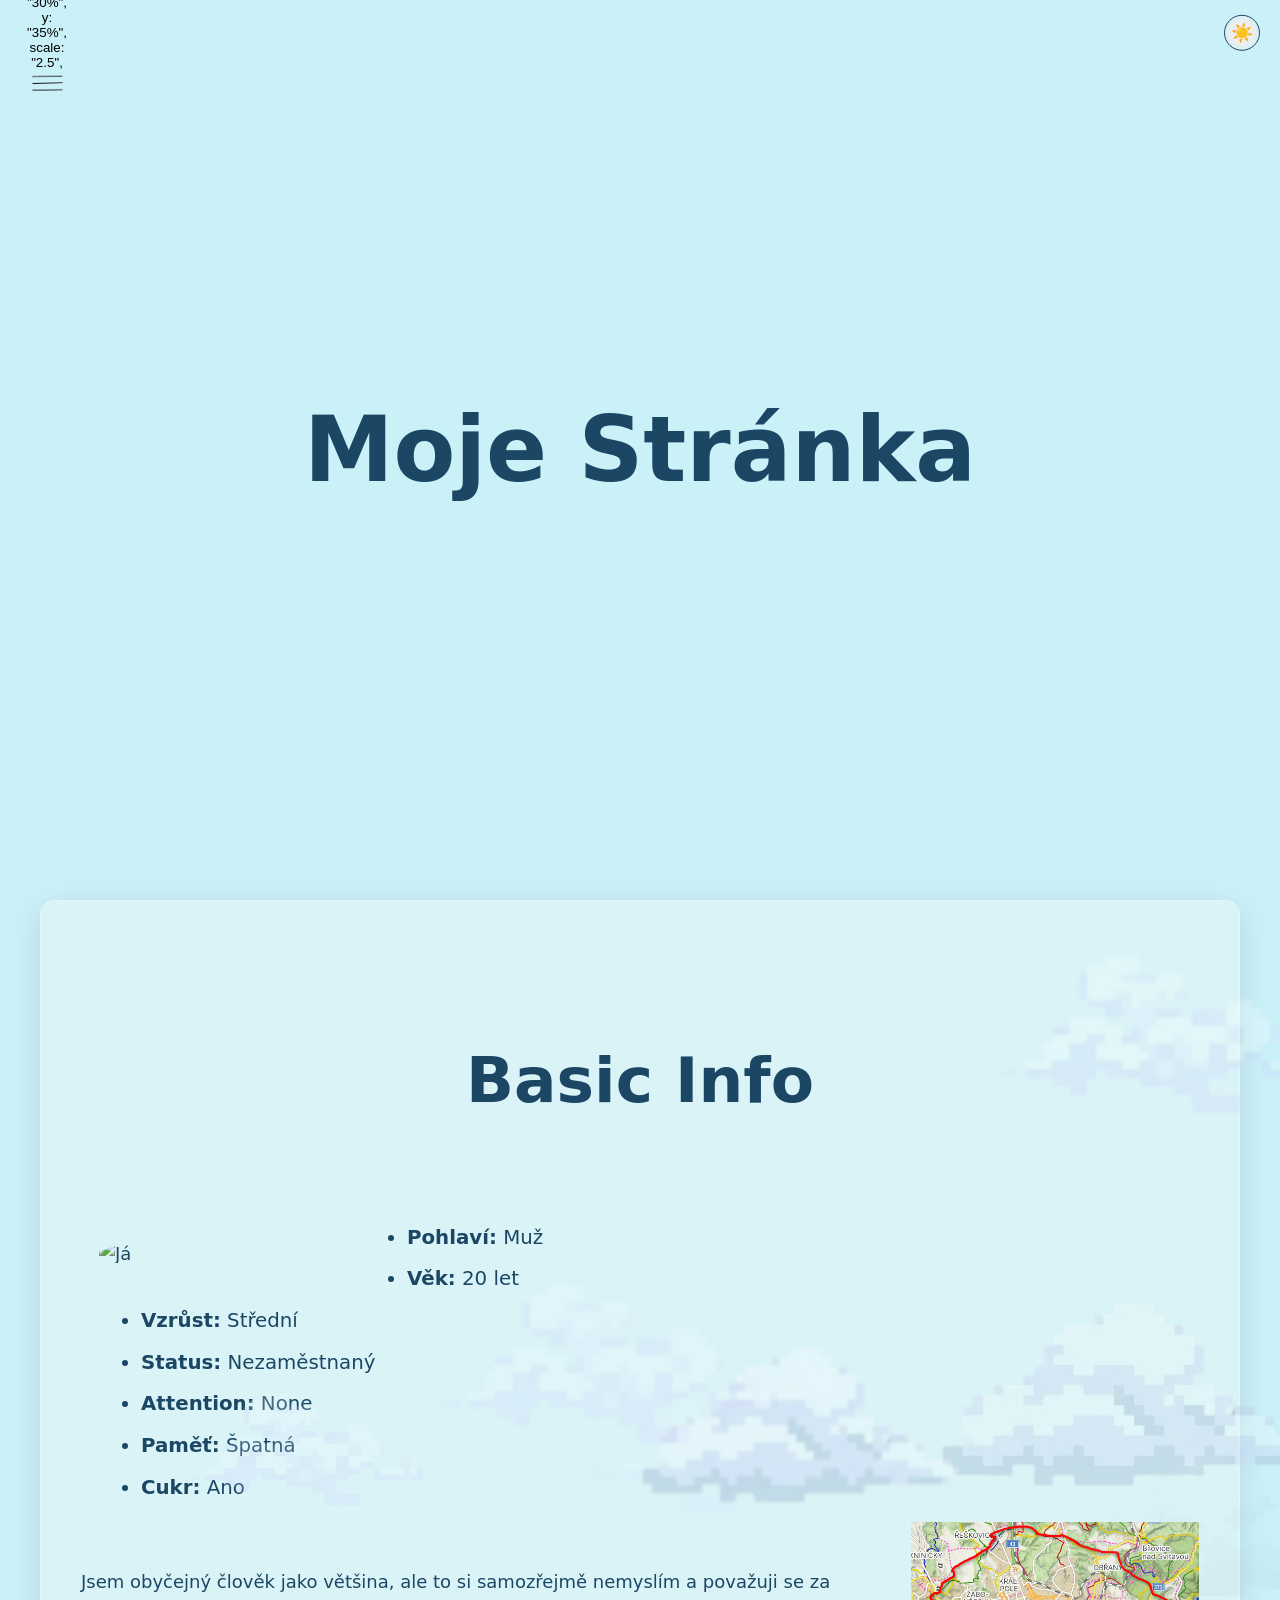
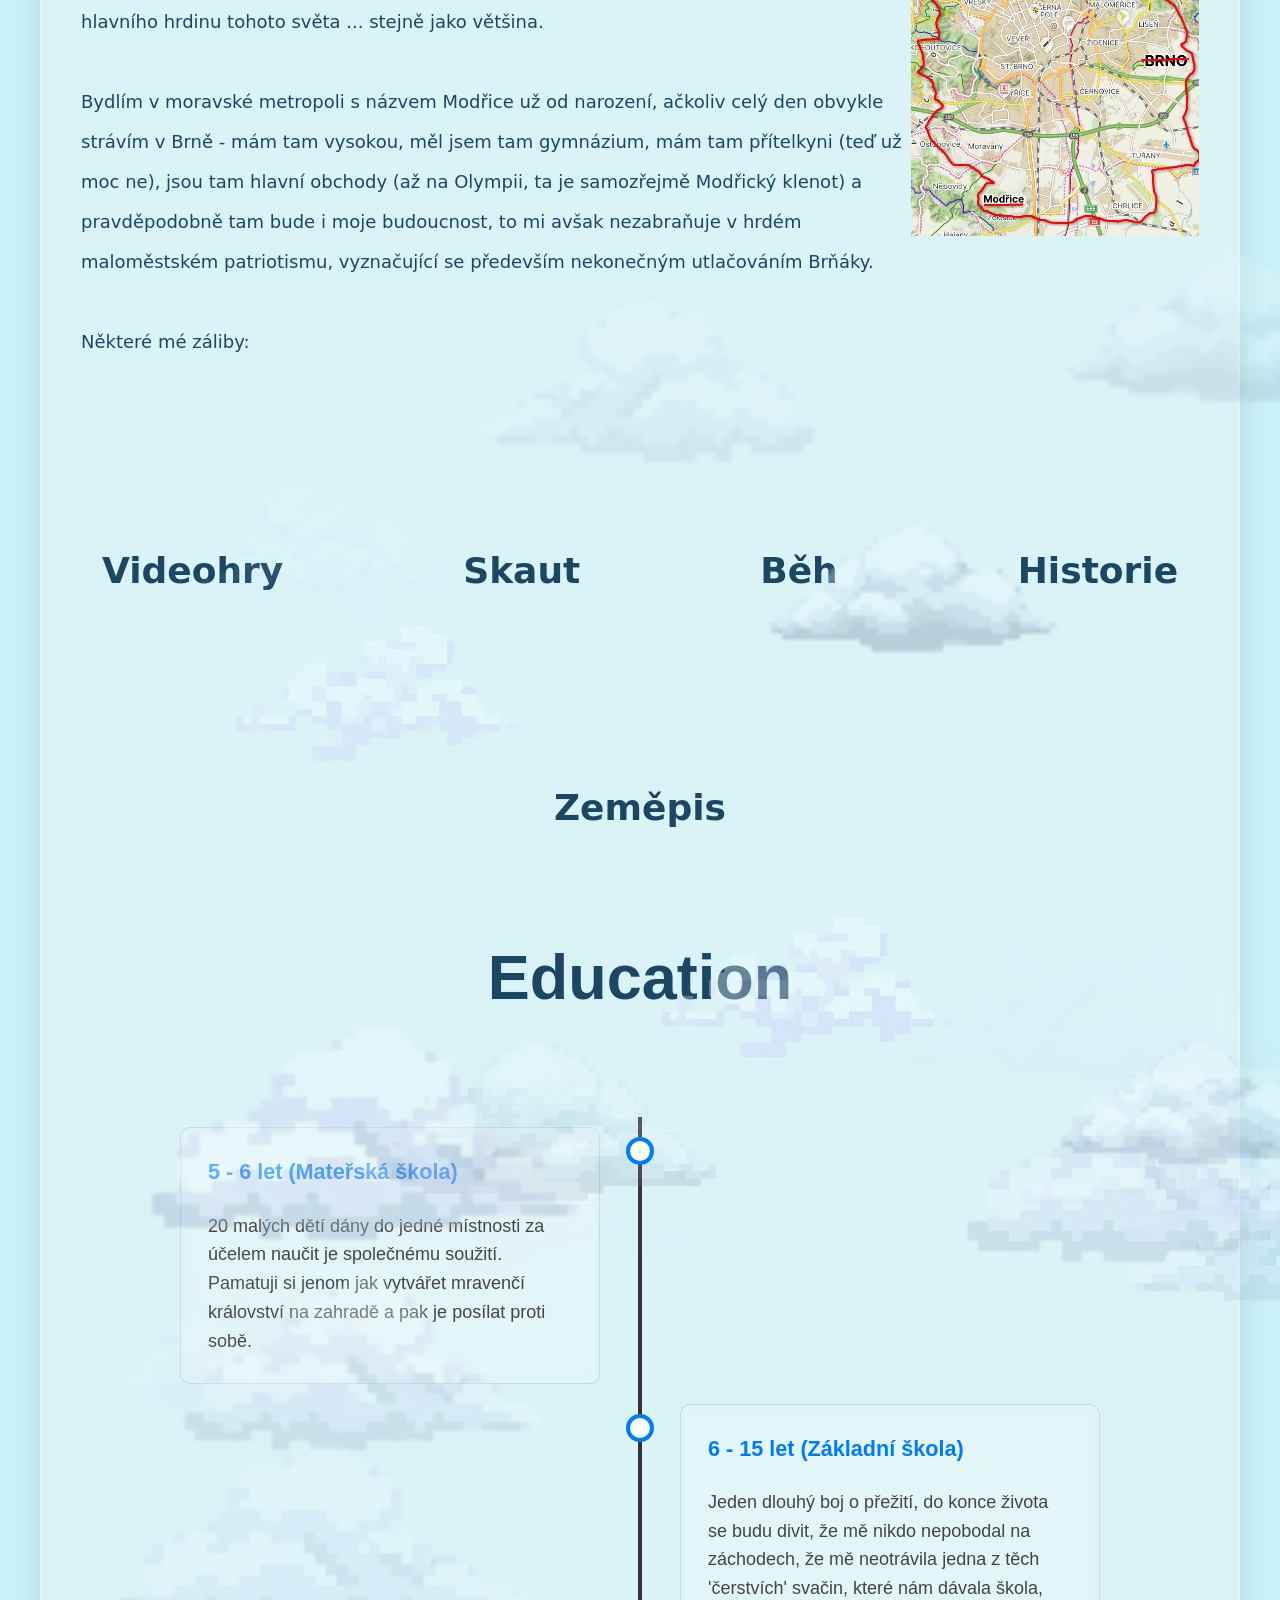
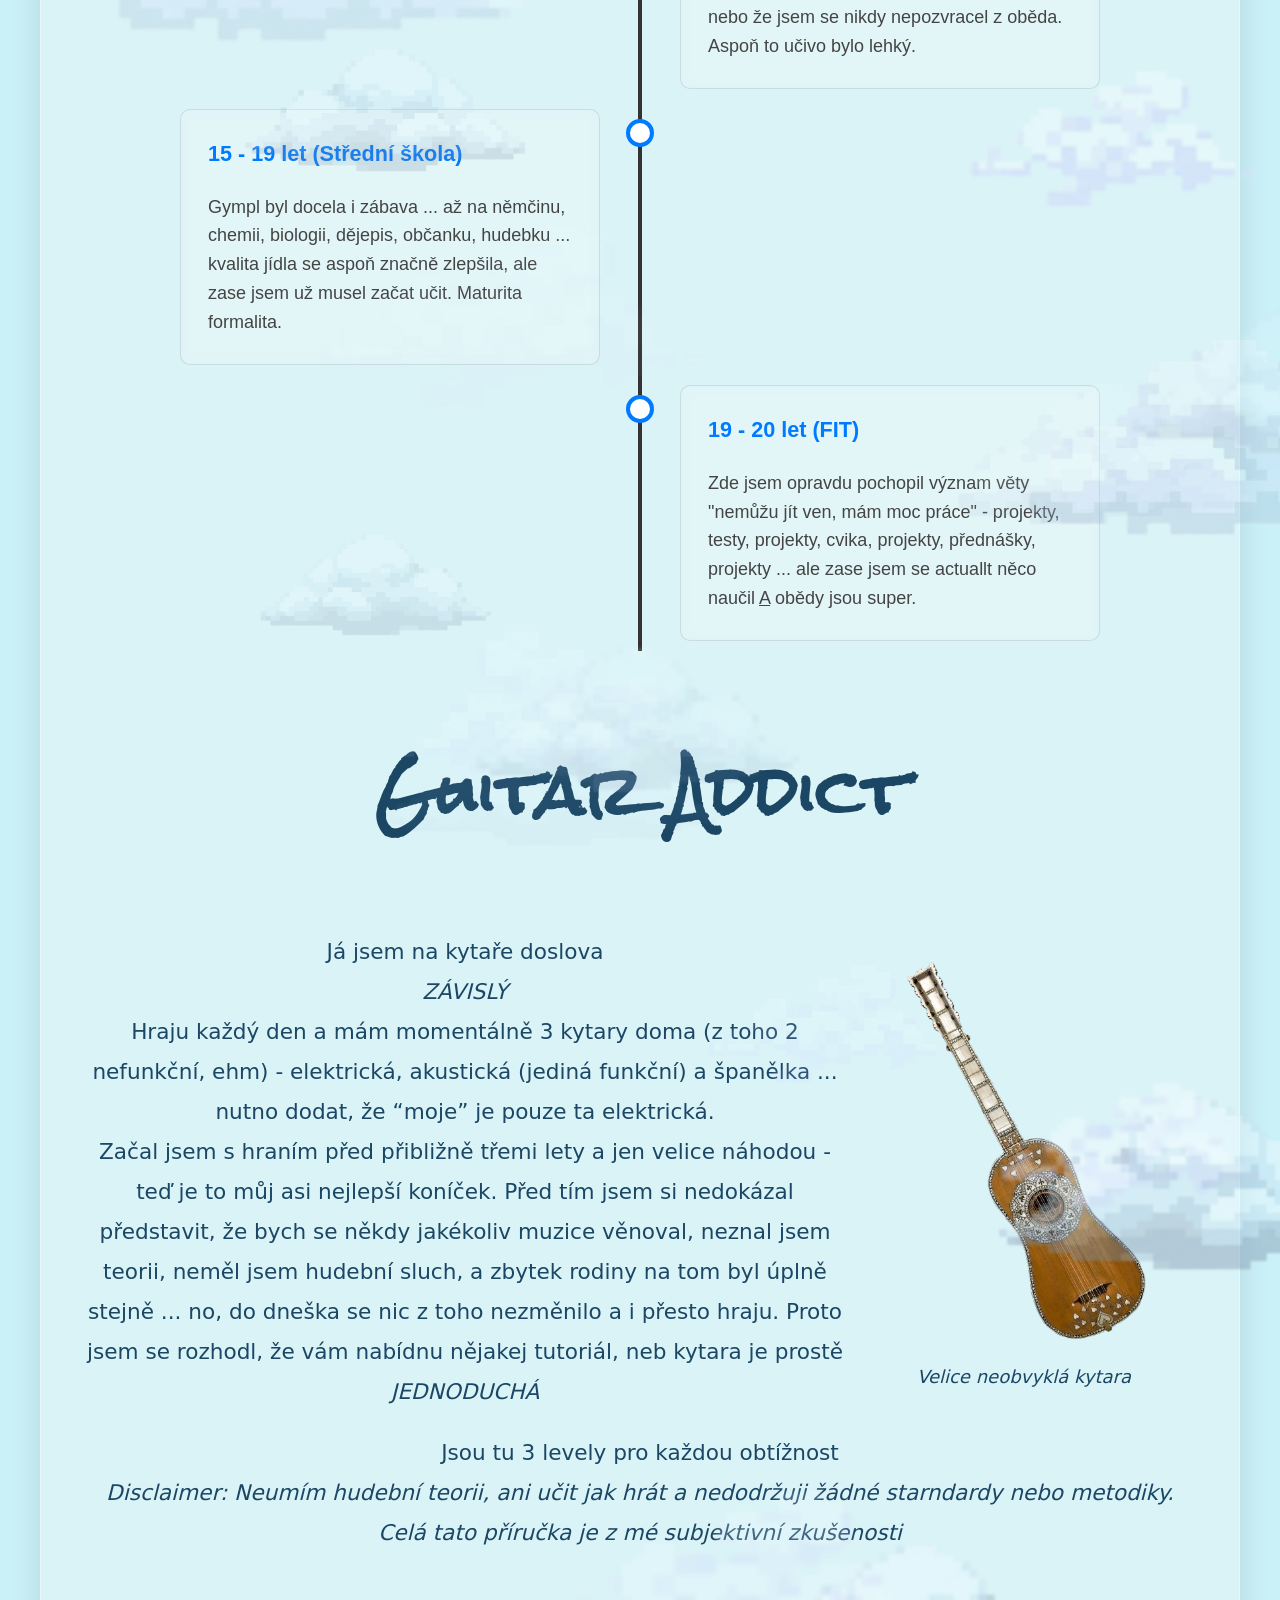
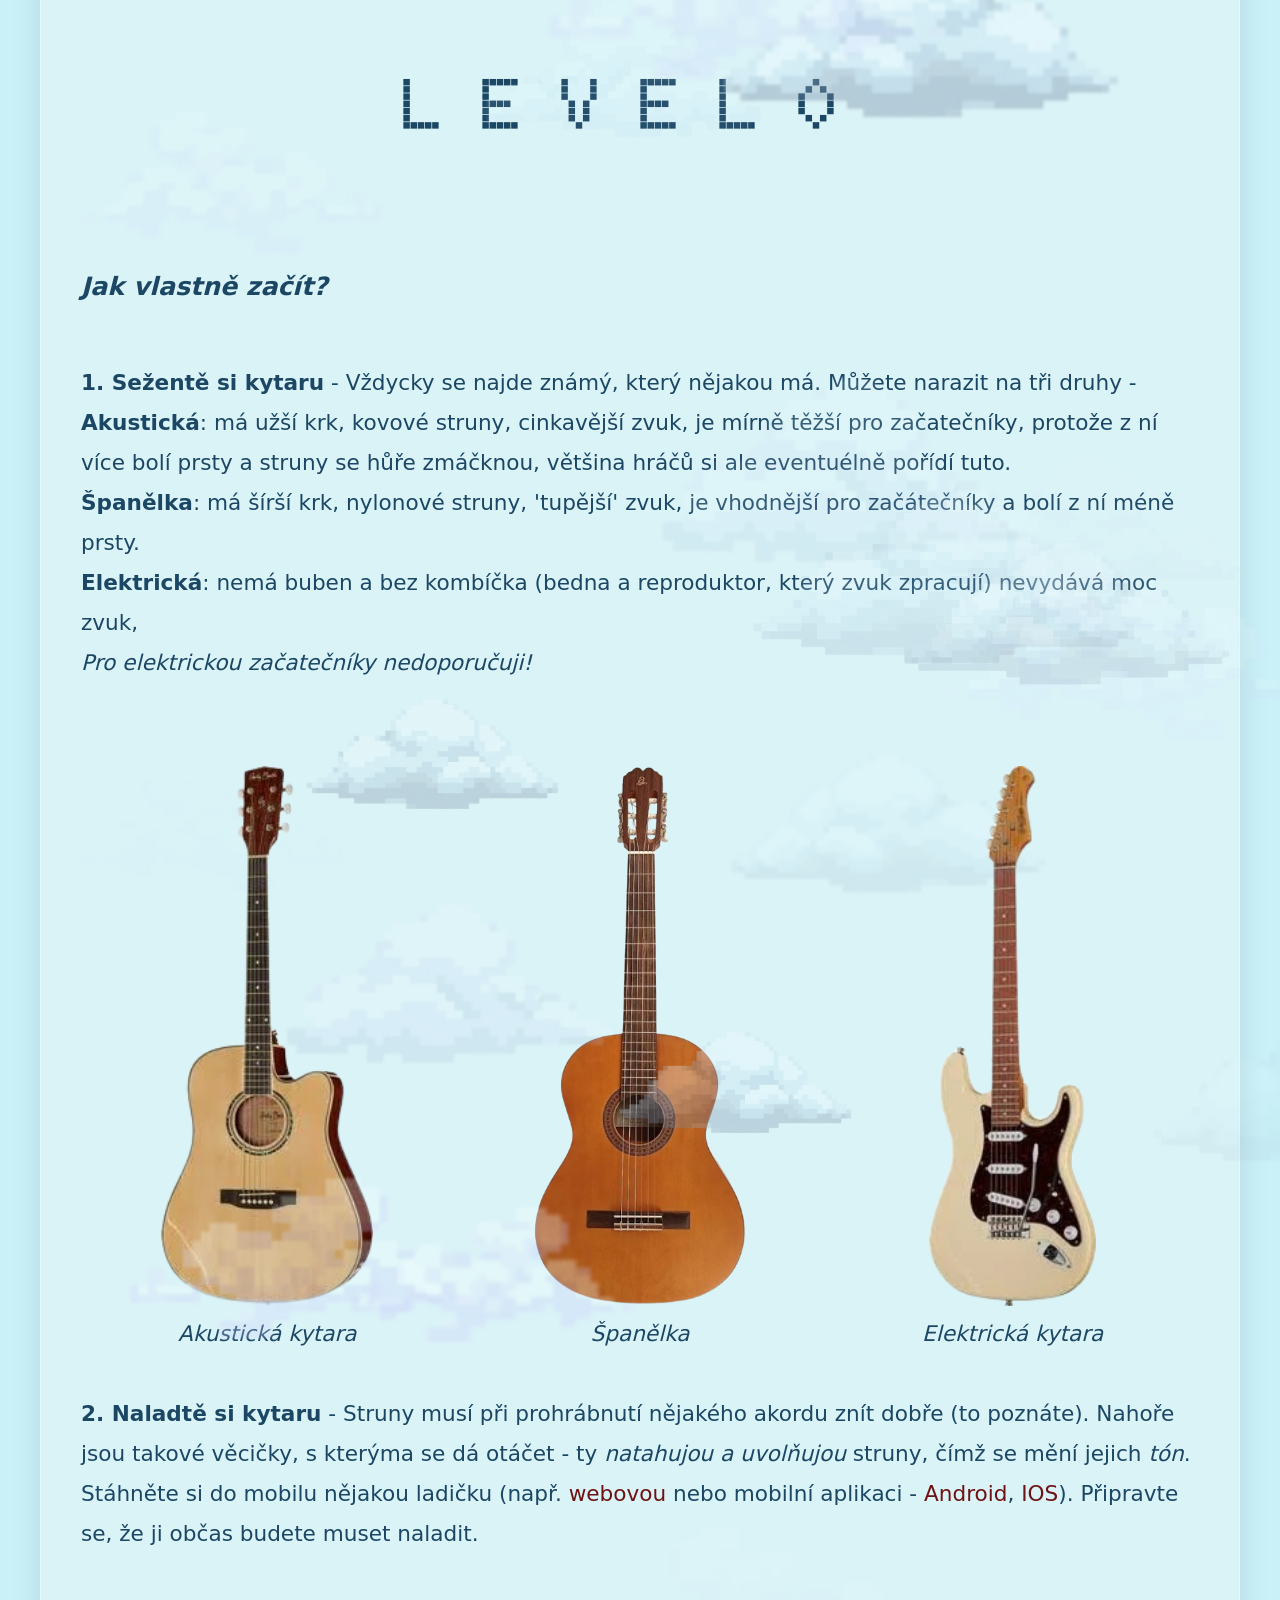
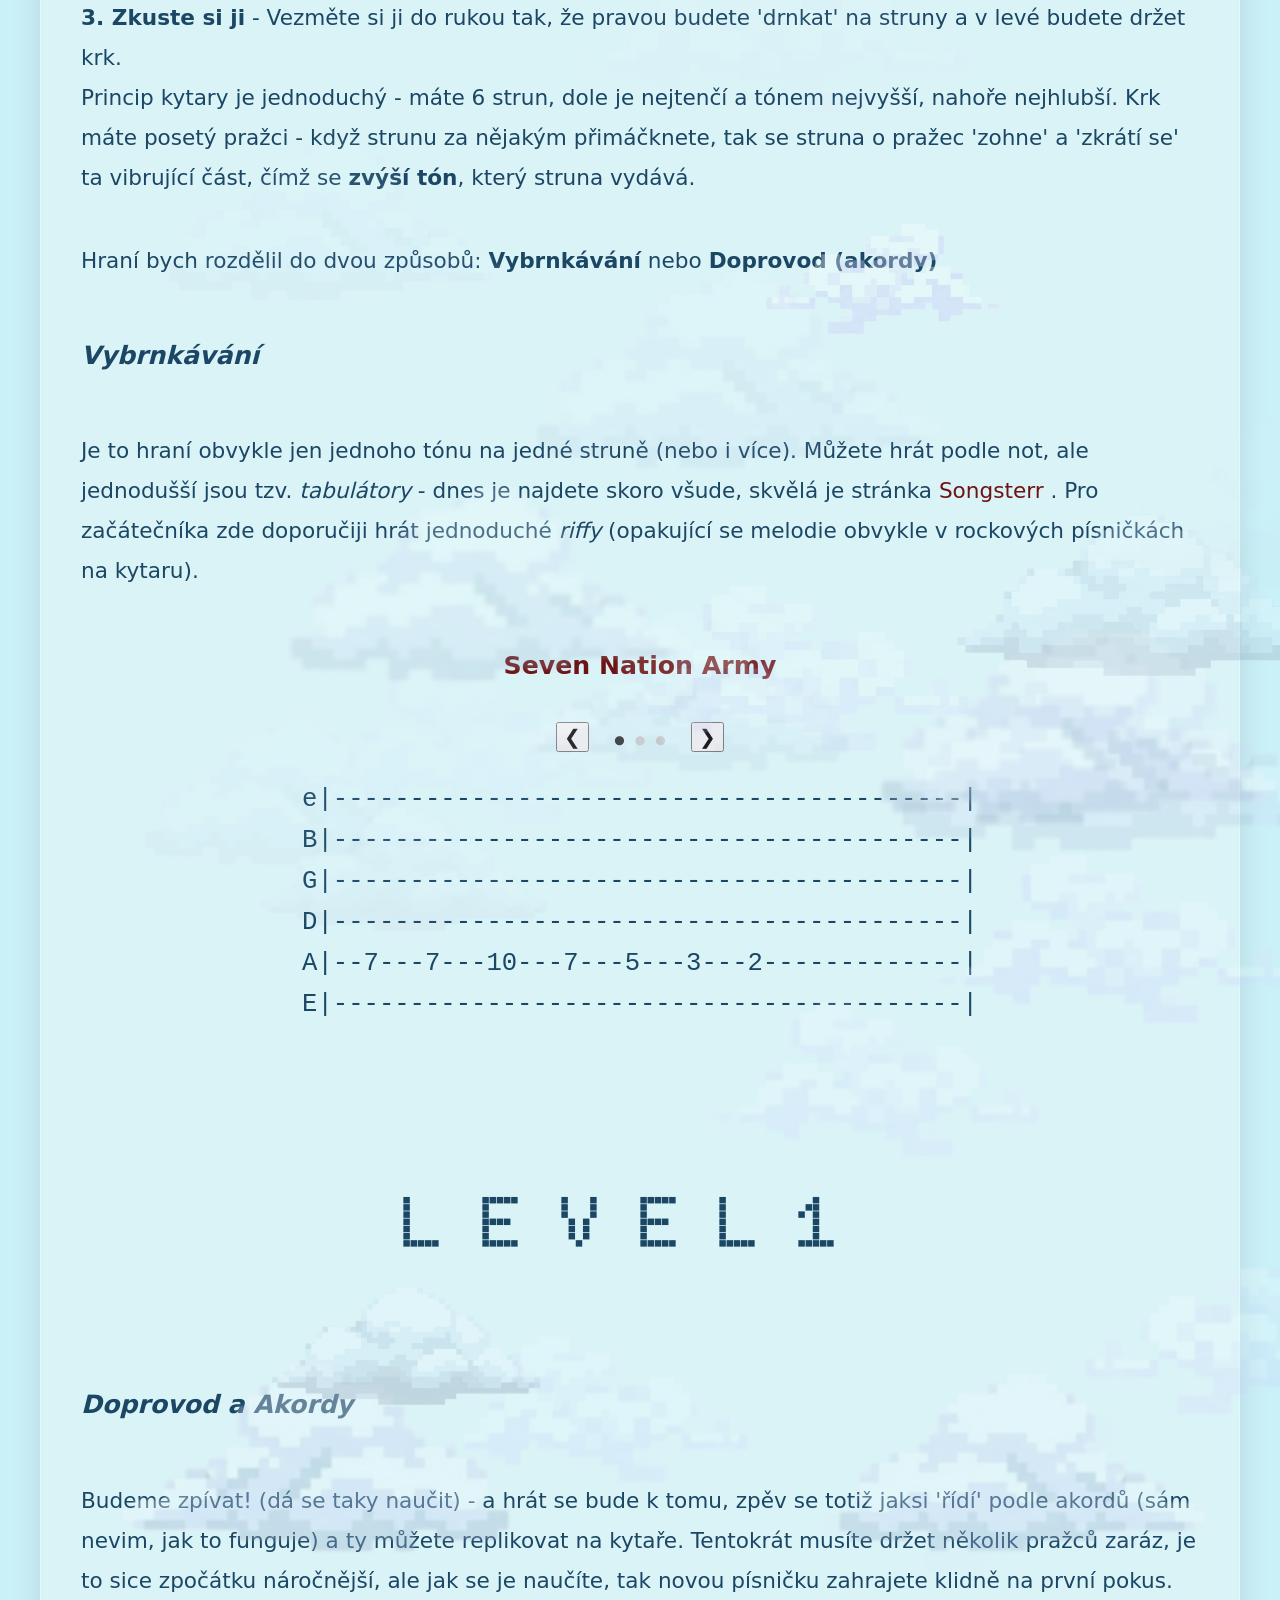
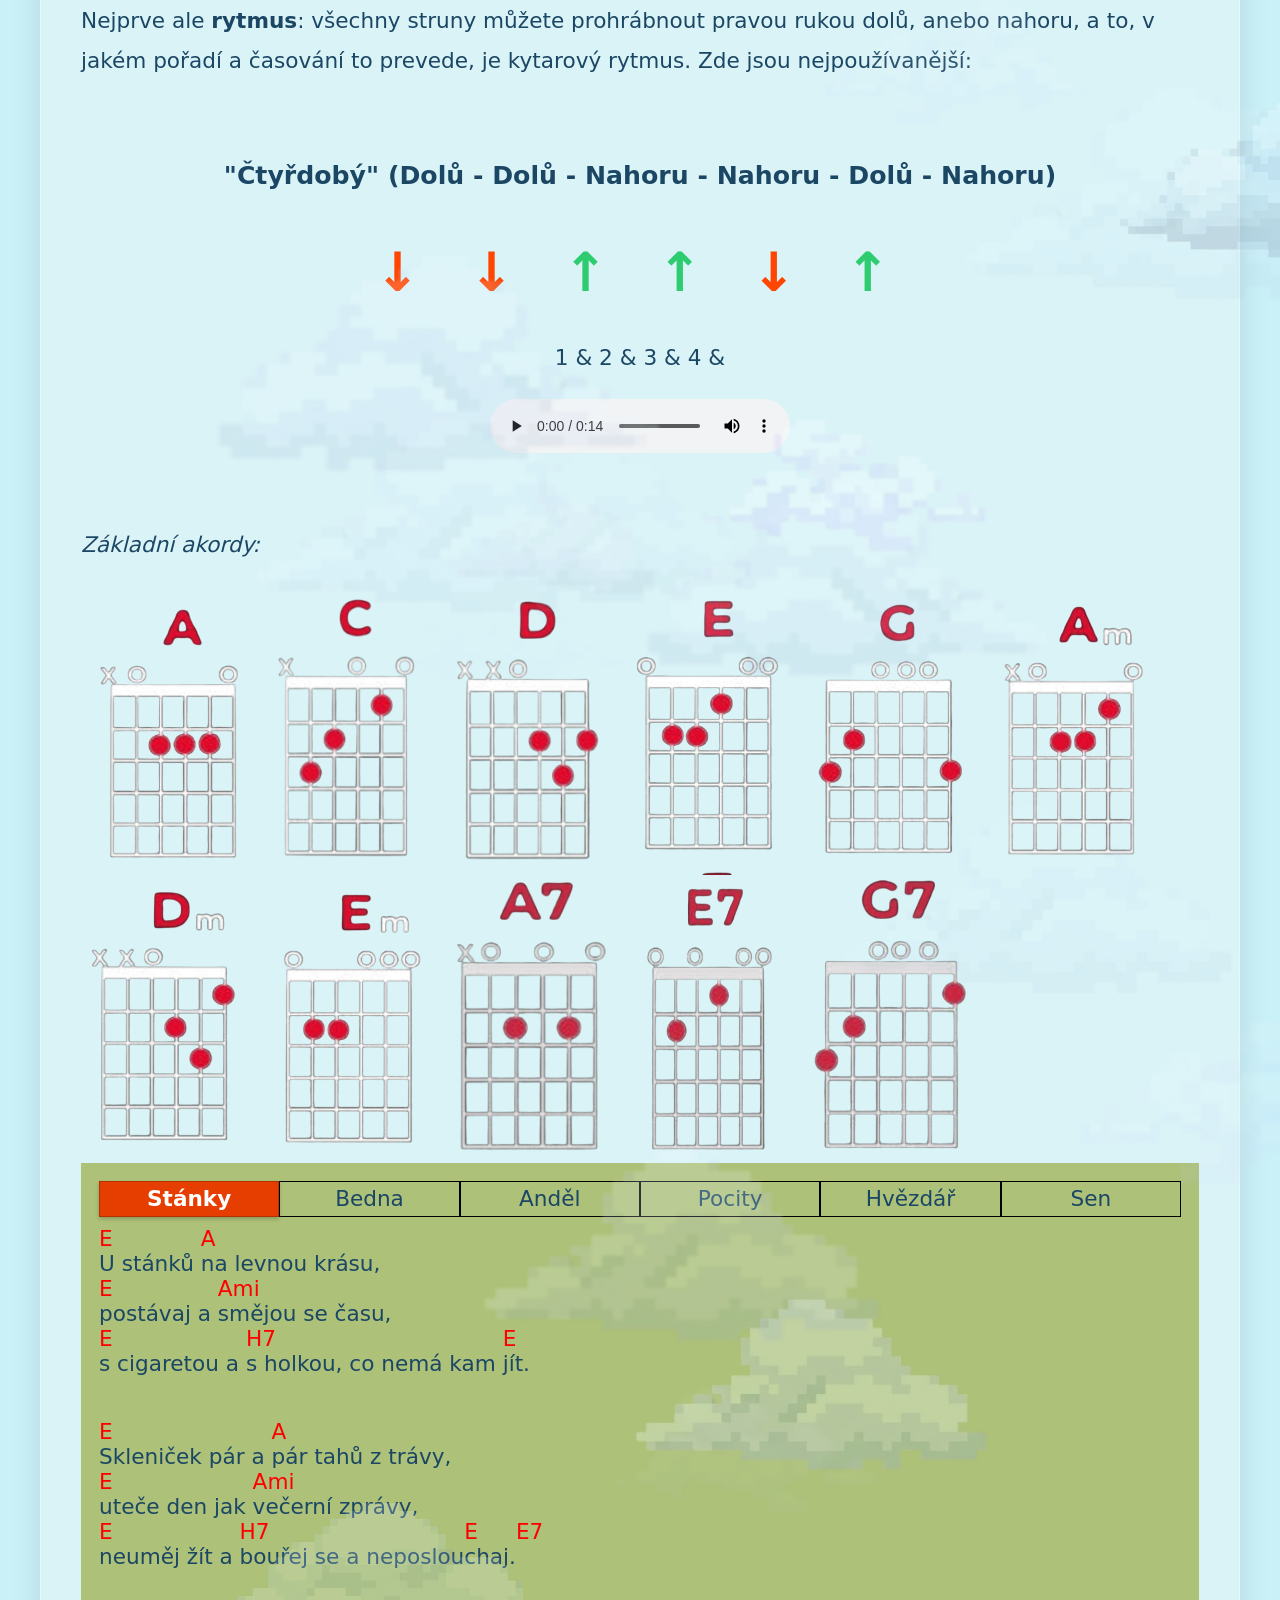
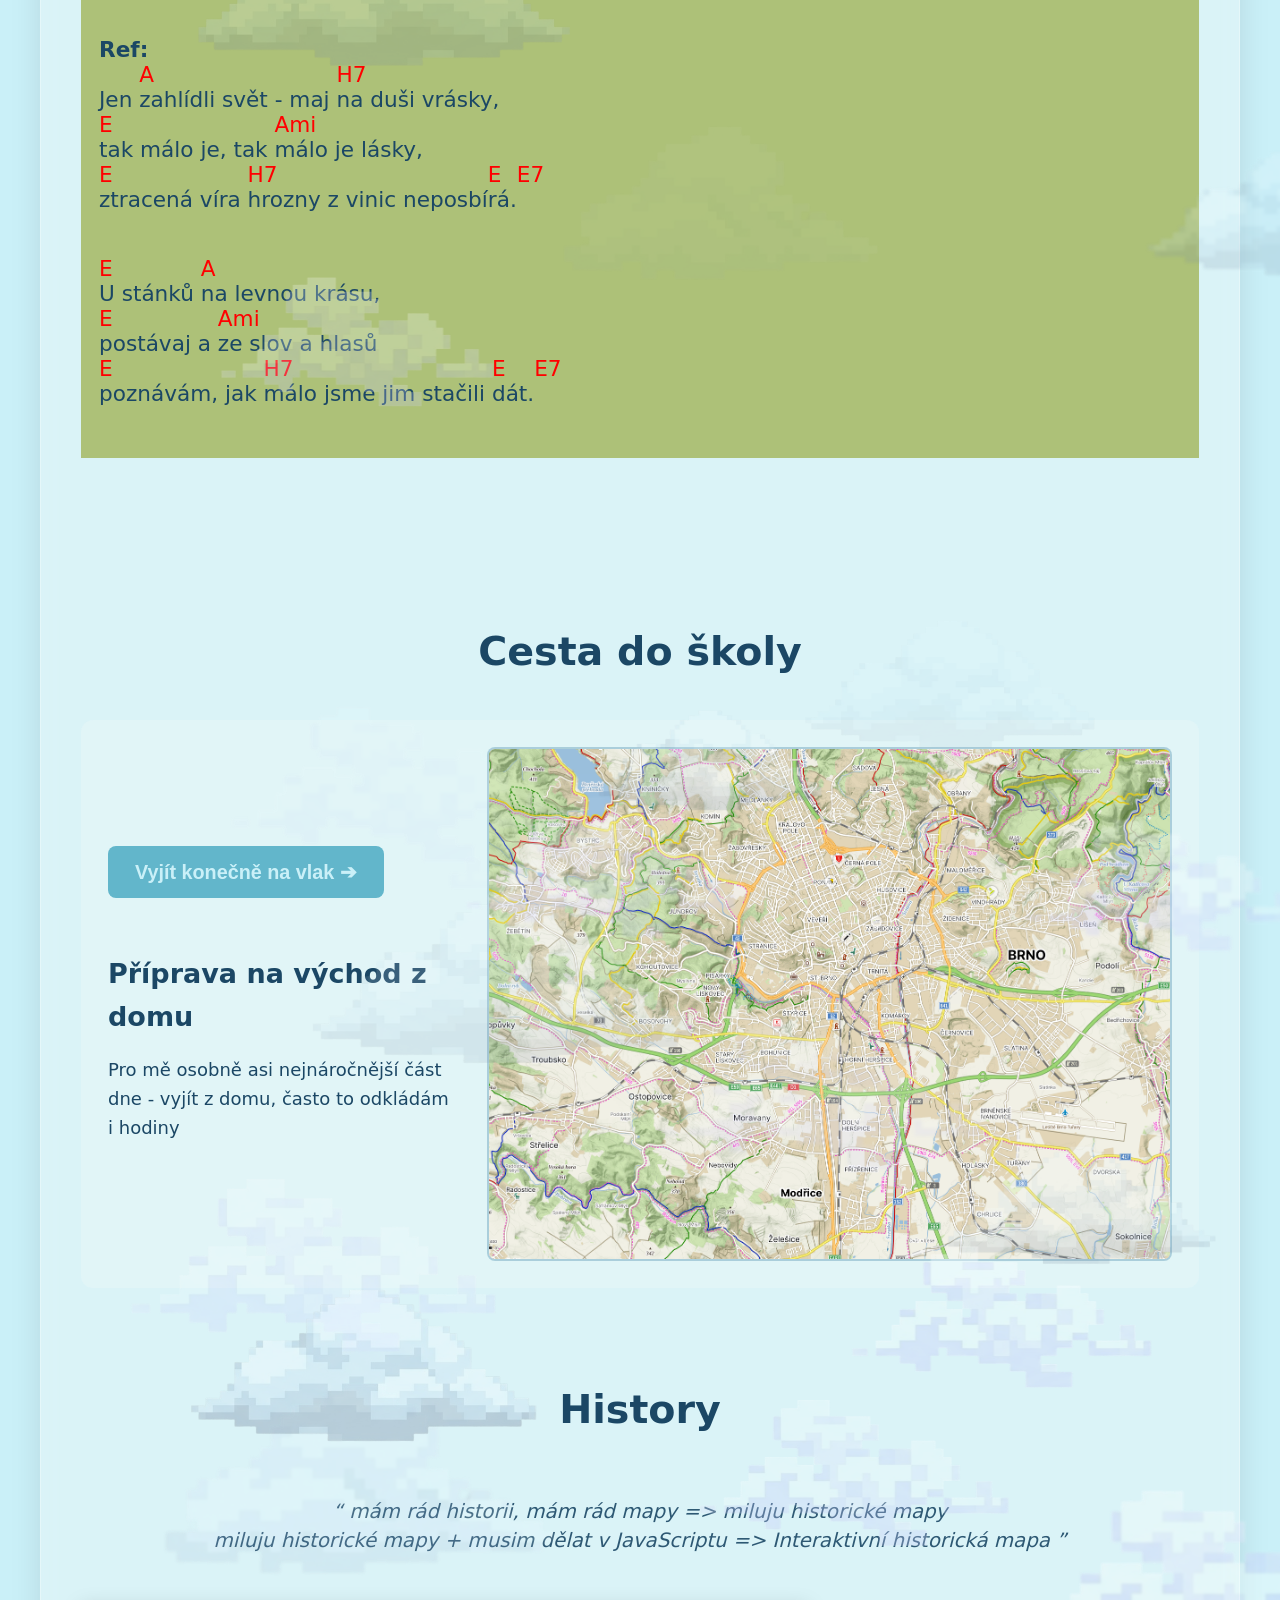
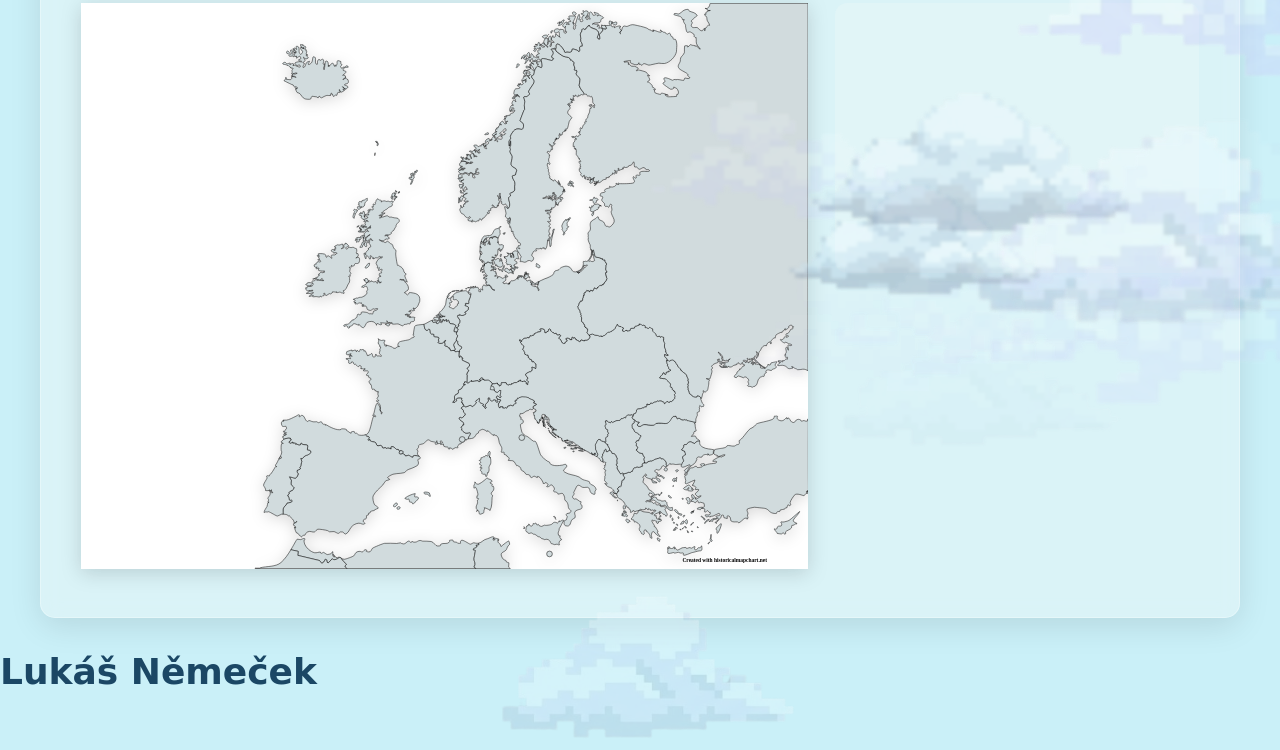
==== commit f20abc1f: "lol" ====
--- a/index.html
+++ b/index.html
@@ -10,7 +10,7 @@
     <link rel="preconnect" href="https://fonts.gstatic.com" crossorigin>
     <link href="https://fonts.googleapis.com/css2?family=Doto:wght@100..900&family=Rock+Salt&display=swap" rel="stylesheet">
 </head>
-<body>
+<body class=".cloud-background">
     <nav>
         <ul id="nav-menu">
             <li><a href="#basic-info">O mně</a></li>
@@ -27,14 +27,15 @@
                 <ul class="submenu">
                     <li><a href="#level0">Level 0</a></li>
                     <li><a href="#level1">Level 1</a></li>
-                    <li><a href="#level2">Level 2</a></li>
                 </ul>
             </li>
             <li><a href="#daily-life">Denní já</a></li>
             <li><a href="#history">History</a></li>
         </ul>
 
-        <button id="hamburger-btn">
+        <button id="hamburger-btn">x: "30%",
+        y: "35%",
+        scale: "2.5",
             <img id="hamburger-menu-icon" src="img/hamburger-menu-icon.png" alt="M">
             <img id="hamburger-menu-cross" src="img/hamburger-menu-cross.png" alt="X">
         </button>
@@ -54,14 +55,7 @@
         
     </header>
 
-    <main>
-        <div id="header-clouds">
-            <img src="img/cloud1.png" class="cloud c1" style="top: 10%; left: 10%; width: 10rem">
-            <img src="img/cloud2.png" class="cloud c2" style="top: 25%; left: 10%; width: 15rem;">
-            <img src="img/cloud3.png" class="cloud c3" style="top: 45%; left: 20%; width: 5rem;">
-            <img src="img/cloud1.png" class="cloud c1" style="top: 60%; left: 75%; width: 5rem;">
-        </div>
-        <img src="img/cloud1.png" class="cloud c1 floating-circle" style="top: 40%; left: 75%;">
+    <main class="cloud-background">
 
         <section id="basic-info" class="content-card">
             <h2>Basic Info</h2>
@@ -292,20 +286,22 @@
             </div>
         </section>
 
-        <section id="daily-life">
-            <h2>Daily Life</h2>
-            <p>
-                 Lorem ipsum dolor sit amet, consectetur adipiscing elit. Phasellus pharetra ornare hendrerit. Nulla euismod urna sed ex laoreet finibus. Nunc nunc dolor, gravida et mauris sed, hendrerit dignissim elit. Proin sem ante, fermentum ac ullamcorper sed, vestibulum congue eros. Donec pulvinar leo neque, ac faucibus nulla imperdiet nec. Cras viverra massa at dui interdum ultrices. Quisque fringilla ante pharetra ultrices congue.
-
-                Vestibulum mattis venenatis egestas. Quisque mollis in tellus eget pharetra. Fusce lacinia, ligula eget tincidunt congue, justo tortor cursus risus, eu vulputate nibh orci fringilla enim. Proin hendrerit sem a dictum posuere. Curabitur facilisis malesuada orci, vel aliquam felis consectetur ac. Donec aliquet nibh felis, eget lobortis massa cursus a. Nulla gravida congue arcu, in egestas sem hendrerit sit amet. Aenean vitae nulla dignissim dui venenatis maximus ut id libero. Nulla eget elit vitae lacus porttitor auctor ut non nulla. Vestibulum sit amet nisl cursus, pharetra nisi vel, dictum neque. Mauris nec tempor nunc, at pellentesque risus. Class aptent taciti sociosqu ad litora torquent per conubia nostra, per inceptos himenaeos. Duis in facilisis libero. Nunc ut fermentum ligula. Fusce aliquam consequat tortor, vitae maximus ligula ornare ut. Nunc eu porttitor neque.
-
-                Duis eu dignissim ipsum. Donec euismod tincidunt gravida. Aliquam varius ligula viverra dui porta, ac dignissim erat rhoncus. Mauris nisi sem, condimentum sed bibendum in, sagittis ut magna. Aenean bibendum leo sit amet augue commodo, at pharetra erat mollis. Aliquam ac commodo quam. Fusce id orci sagittis est rutrum tristique non vel ipsum. Nunc dictum est in hendrerit convallis. Etiam pharetra lectus a pellentesque sagittis. Vestibulum a sagittis nulla. Nullam eget tellus viverra, consequat tellus nec, volutpat nisi. Nam quis dui elementum, fringilla nisi quis, tempor risus. Vivamus pellentesque iaculis dui ut placerat. Duis maximus urna tristique euismod pulvinar. Suspendisse tempus a ligula sodales facilisis. Vestibulum in varius est.
-
-                Donec consequat, erat eu cursus faucibus, augue urna mattis velit, at sagittis nibh quam sodales enim. Mauris eu lectus vel est pulvinar aliquam ac feugiat lacus. Nullam auctor risus posuere efficitur hendrerit. Curabitur vel neque in felis fringilla dapibus. Curabitur vestibulum neque at sem vestibulum pharetra. Nunc posuere elit in nisl dignissim pretium. Integer sodales felis vel est vestibulum iaculis.
-
-                Vivamus tincidunt sollicitudin tincidunt. Curabitur ut rhoncus dolor. Quisque lobortis ex a congue venenatis. Cras a dui non lorem euismod laoreet sed et felis. In nibh mauris, congue sit amet lobortis et, dignissim quis nisi. Curabitur malesuada vestibulum elementum. Vestibulum turpis neque, pharetra ac dapibus vel, blandit eget lectus. Morbi et odio lacus. Nulla arcu odio, porta sit amet dictum nec, tincidunt et nulla. Sed consequat maximus mollis. In at orci pulvinar, vestibulum purus vitae, auctor ex. .
-
-            </p>
+        <section id="trip">
+            <h2>Cesta do školy</h2>
+            
+            <div class="trip-grid">
+                <div id="trip-info">
+                    <button id="trip-btn">Vyjít konečně na vlak ➔</button>
+                    <div id="trip-text-container">
+                        <h3 id="trip-title">Příprava na východ z domu</h3>
+                        <p id="trip-desc">Pro mě osobně asi nejnáročnější část dne - vyjít z domu, často to odkládám i hodiny</p>
+                    </div>
+                </div>
+
+                <div id="trip-map-container">
+                    <img id="trip-map" src="img/trip map.png" alt="Mapa trasy">
+                </div>
+            </div>
         </section>
 
         <section id="history">
--- a/style.css
+++ b/style.css
@@ -217,17 +217,21 @@
     align-items: center;
 }
 
-#header-clouds{
+#header-clouds {
     position: absolute;
-    height: 100%;
-    opacity: 1;
-    width: 15vw;
+    top: 0;
+    left: 0;
+    width: 100%;
+    height: 100vh; /* Rozptyl mraků po celé výšce úvodní obrazovky */
+    overflow: hidden;
+    pointer-events: none;
     z-index: -1;
 }
-.cloud{
+
+.cloud {
     position: absolute;
-    transition: transform 0.6s ease-out;
-    opacity: 0.4;
+    opacity: 0.6;
+    transition: transform 0.5s ease-out; /* Pro plynulé usazení */
 }
 
 
@@ -616,6 +620,9 @@
 }
 #tab-display{
     text-align: center;
+    font-size: 2cqw;
+    width: 100%;
+    align-self: center;
 }
 /*TAB SWITCHER*/
 /******************************LEVEL0******************************/
@@ -716,6 +723,99 @@
     line-height: 50px;
 }
 
+/******************************Trip******************************/
+#trip {
+    display: flex;
+    flex-direction: column;
+    gap: 1.5rem;
+    margin-top: 4rem; /* Odstup od předchozí sekce */
+}
+
+#trip h2 {
+    font-size: 2.2rem;
+    color: var(--text-main);
+    text-align: center;
+    margin-bottom: 0.5rem;
+}
+
+.trip-grid {
+    display: flex;
+    flex-direction: column;
+    gap: 2rem;
+    background-color: var(--main-color);
+    padding: 1.5rem;
+    border-radius: 12px;
+}
+
+/* Levý panel */
+#trip-info {
+    display: flex;
+    flex-direction: column;
+    gap: 1.5rem;
+}
+
+#trip-btn {
+    align-self: flex-start;
+    background-color: var(--secondary-color);
+    color: var(--background-color);
+    border: none;
+    padding: 0.8rem 1.5rem;
+    font-size: 1.1rem;
+    border-radius: 8px;
+    cursor: pointer;
+    transition: var(--transition);
+    font-weight: bold;
+}
+
+#trip-btn:hover {
+    background-color: var(--text-main);
+    color: var(--background-color);
+}
+
+#trip-title {
+    font-size: 1.5rem;
+    color: var(--text-main);
+    margin-bottom: 0.75rem;
+}
+
+#trip-desc {
+    font-size: 1rem;
+    color: var(--text-main);
+    line-height: 1.6;
+}
+
+/* Pravý panel - Kontejner mapy (Klíčové pro ořez a plynulost) */
+#trip-map-container {
+    width: 100%;
+    aspect-ratio: 4 / 3; /* Udrží stálý poměr stran */
+    overflow: hidden;    /* Ořízne mapu, když se přiblíží (vyzoomuje) */
+    border-radius: 8px;
+    border: 2px solid var(--nav-color);
+    position: relative;
+    background-color: #e5e5e5; /* Záložní barva, kdyby se mapa nenačetla */
+}
+
+#trip-map {
+    width: 100%;
+    height: 100%;
+    object-fit: cover;
+    /* Transform je to, co dělá ten plynulý pohyb! */
+    transition: transform 1.5s ease-in-out; 
+    transform-origin: center center;
+}
+
+/* Responzivita - od 768px bude mapa vpravo a text vlevo */
+@media (min-width: 768px) {
+    .trip-grid {
+        display: grid;
+        grid-template-columns: 1fr 2fr; /* Text zabere 1 díl, mapa 2 díly */
+        align-items: center;
+    }
+}
+
+
+
+/******************************Trip******************************/
 
 /******************************HISTORY******************************/
 #history {
@@ -751,42 +851,35 @@
 }
 
 /* Interaktivní státy v mapě */
-#German_Empire,
-#AustroHungarian_Empire,
-#French_Republic,
-#United_Kingdom_of_Great_Britain_and_Ireland,
-#Russian_Empire,
-#Ottoman_Empire,
-#Spain,
-#Belgium,
-#Kingdom_of__the_Netherlands,
-#Kingdom_of_Italy,
-#Switzerland,
-#Kingdom_of_Romania,
-#Serbia,
-#Kingdom_of_Bulgaria,
-#Kingdom_of_Greece {
+/* Společné vlastnosti pro interaktivní státy */
+#German_Empire, #AustroHungarian_Empire, #French_Republic, 
+#United_Kingdom_of_Great_Britain_and_Ireland, #Russian_Empire, 
+#Ottoman_Empire, #Spain, #Belgium, #Kingdom_of__the_Netherlands, 
+#Kingdom_of_Italy, #Switzerland, #Kingdom_of_Romania, 
+#Serbia, #Kingdom_of_Bulgaria, #Kingdom_of_Greece {
+    cursor: pointer;
     transition: var(--transition);
 }
 
-#German_Empire:hover,
-#AustroHungarian_Empire:hover,
-#French_Republic:hover,
-#United_Kingdom_of_Great_Britain_and_Ireland:hover,
-#Russian_Empire:hover,
-#Ottoman_Empire:hover,
-#Spain:hover,
-#Belgium:hover,
-#Kingdom_of__the_Netherlands:hover,
-#Kingdom_of_Italy:hover,
-#Switzerland:hover,
-#Kingdom_of_Romania:hover,
-#Serbia:hover,
-#Kingdom_of_Bulgaria:hover,
-#Kingdom_of_Greece:hover {
-    fill: var(--secondary-color) !important;
-    cursor: pointer;
-    opacity: 0.85;
+#German_Empire:hover { fill: #808080 !important; } /* Šedá */
+#AustroHungarian_Empire:hover { fill: #b36666 !important; } /* Červenohnědá */
+#French_Republic:hover { fill: #4169e1 !important; } /* Královská modř */
+#United_Kingdom_of_Great_Britain_and_Ireland:hover { fill: #d62828 !important; } /* Britská červená */
+#Russian_Empire:hover { fill: #2d6a4f !important; } /* Tmavě zelená */
+#Ottoman_Empire:hover { fill: #606c38 !important; } /* Olivově zelená */
+#Spain:hover { fill: #f9c74f !important; } /* Žlutá/Zlatá */
+#Belgium:hover { fill: #e9c46a !important; } /* Okrová */
+#Kingdom_of__the_Netherlands:hover { fill: #f4a261 !important; } /* Oranžová */
+#Kingdom_of_Italy:hover { fill: #2a9d8f !important; } /* Tyrkysově zelená */
+#Switzerland:hover { fill: #e5e5e5 !important; } /* Neutrální světle šedá */
+#Kingdom_of_Romania:hover { fill: #9b5de5 !important; } /* Nachová/Fialová */
+#Serbia:hover { fill: #00b4d8 !important; } /* Světle modrá */
+#Kingdom_of_Bulgaria:hover { fill: #bc6c25 !important; } /* Hnědá */
+#Kingdom_of_Greece:hover { fill: #0077b6 !important; } /* Mořská modř */
+
+/* Snížení opacity pro všechny při hoveru pro efekt "rozsvícení" */
+#map-container path:hover {
+    opacity: 0.9;
 }
 
 /* Třída pro stát právě vybraný v JavaScriptu */
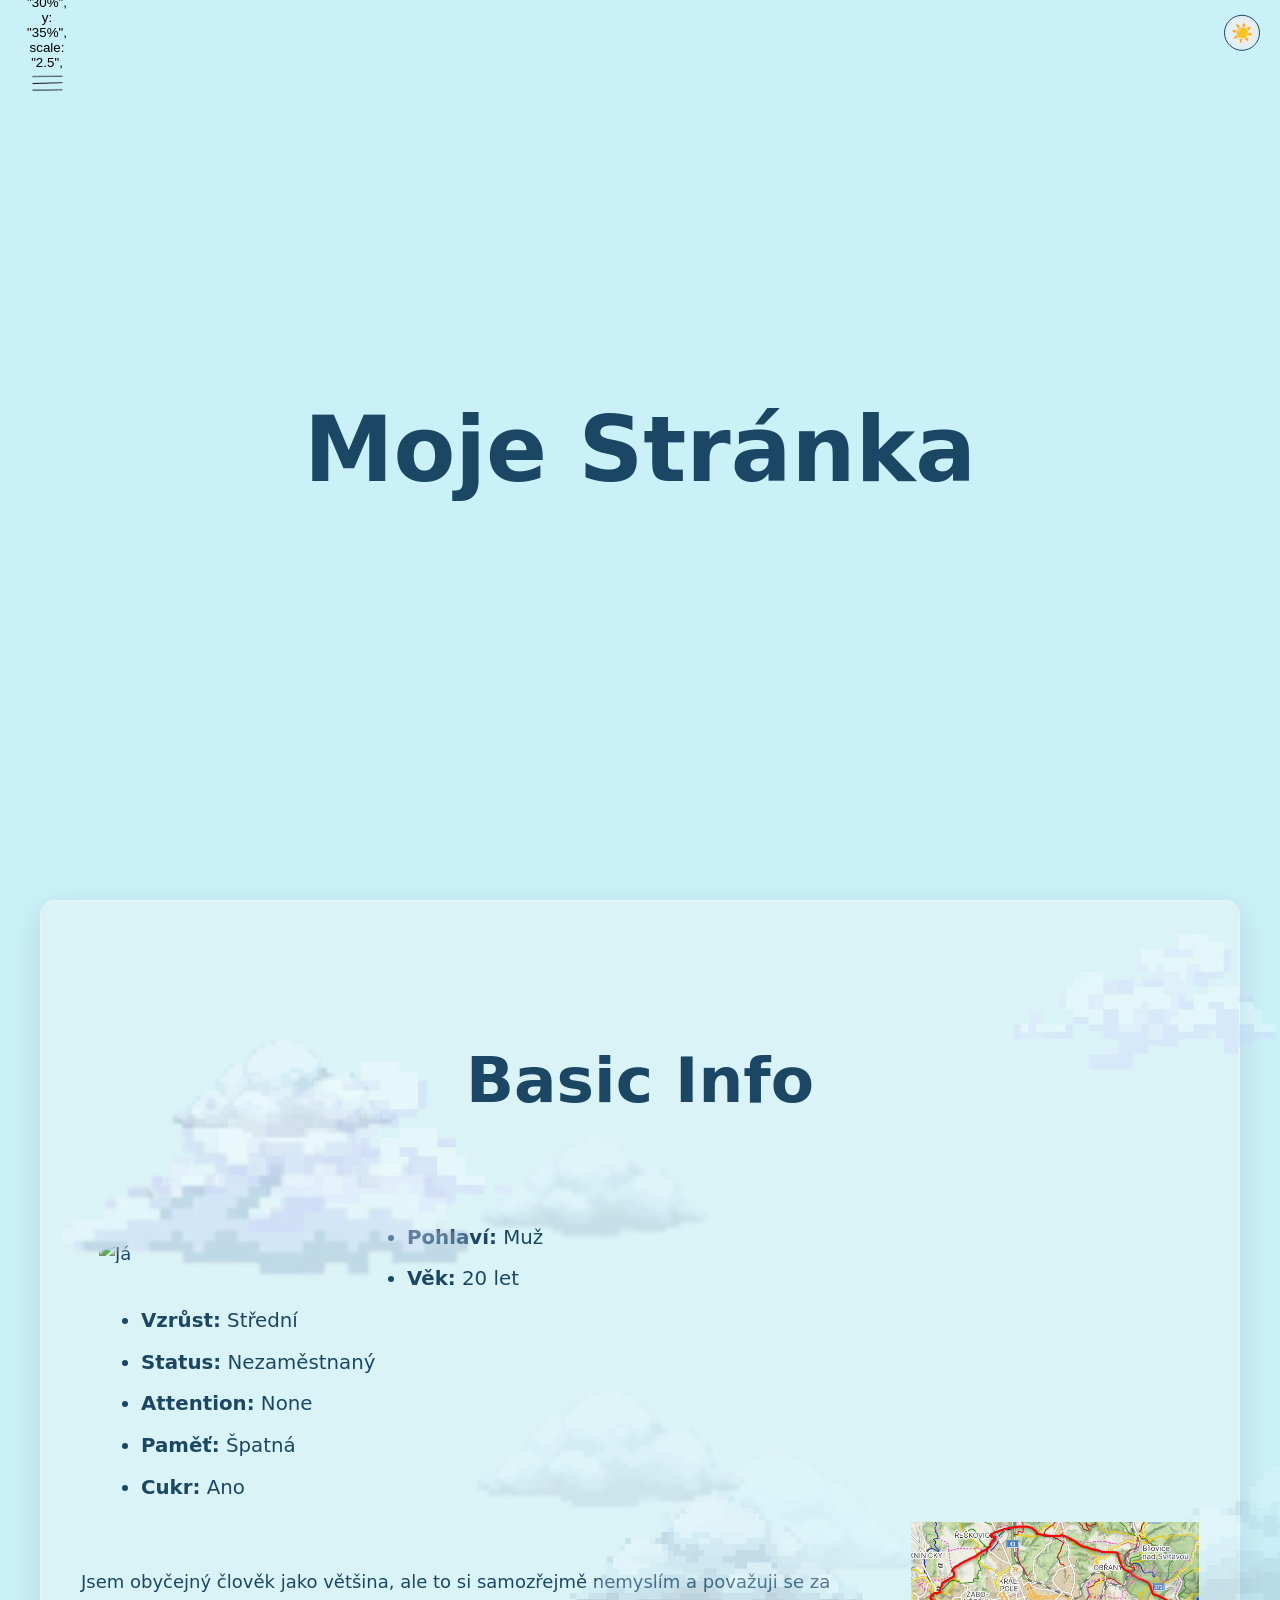
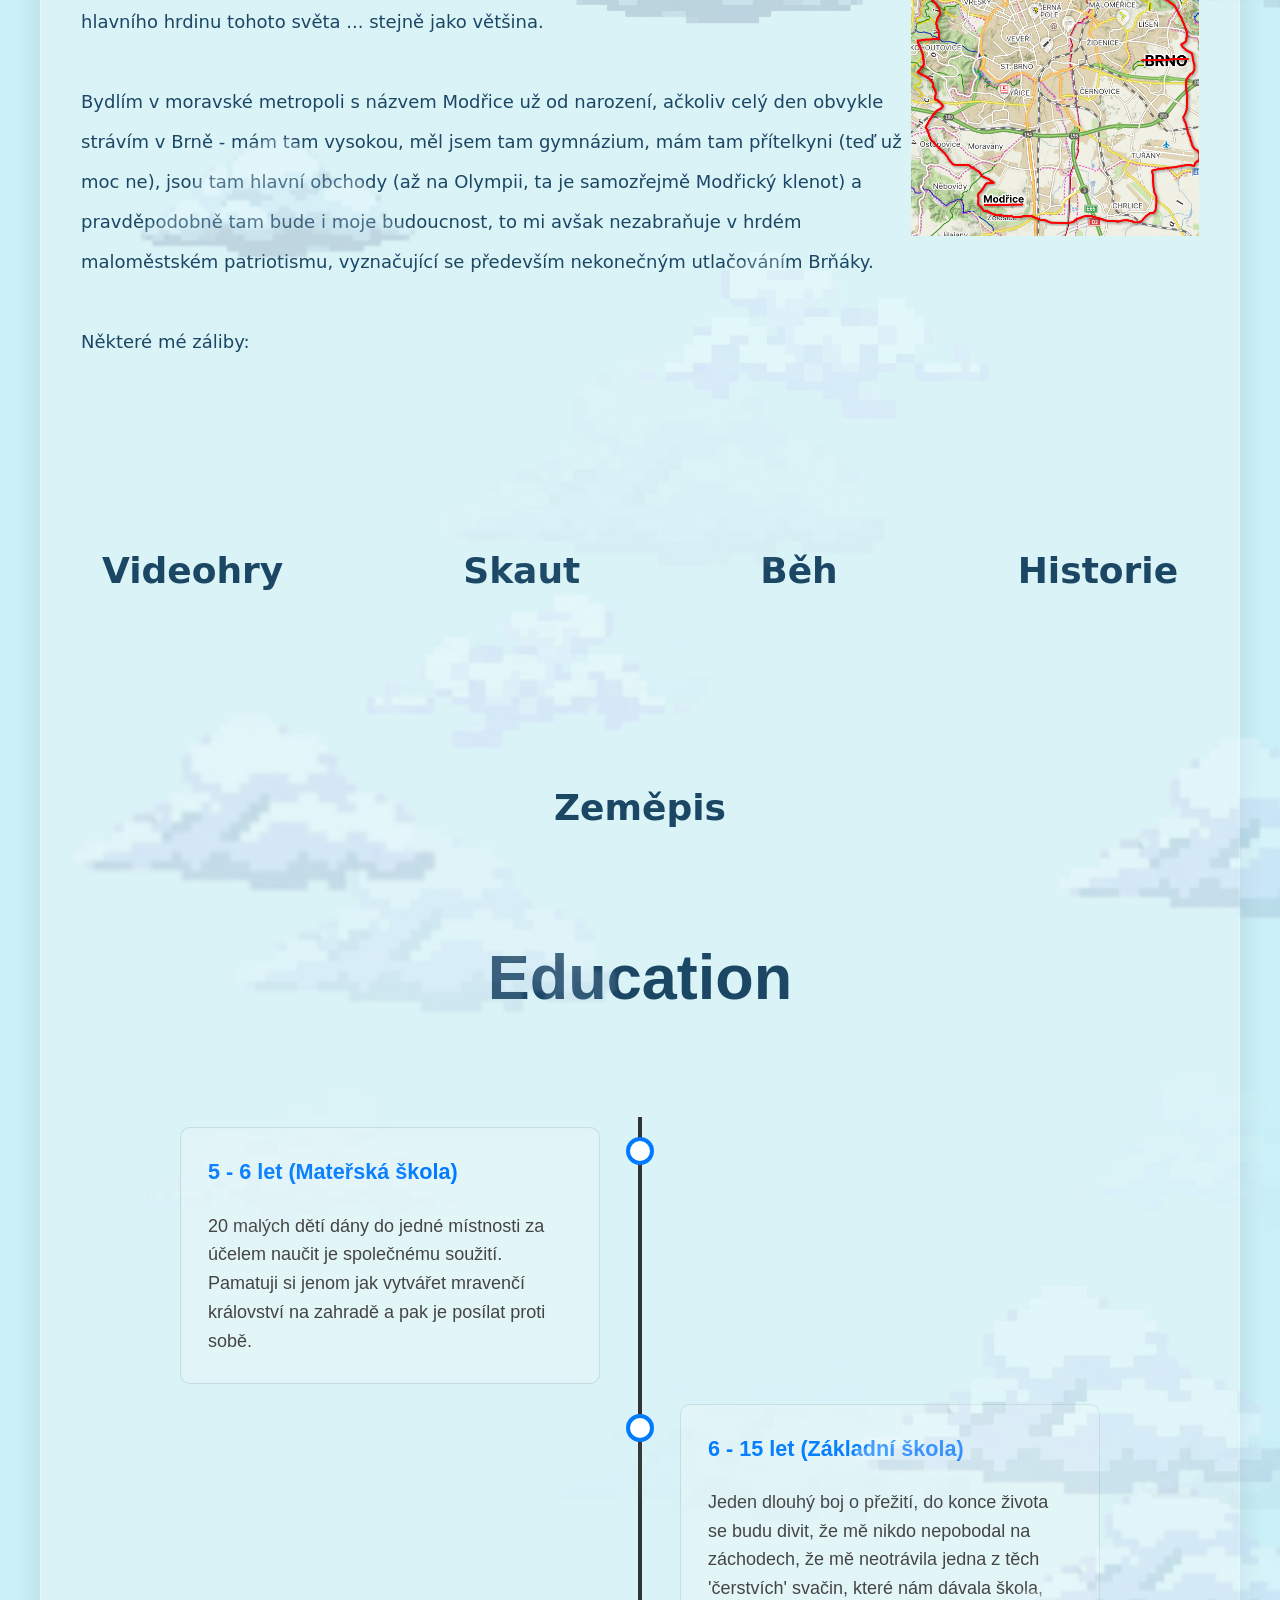
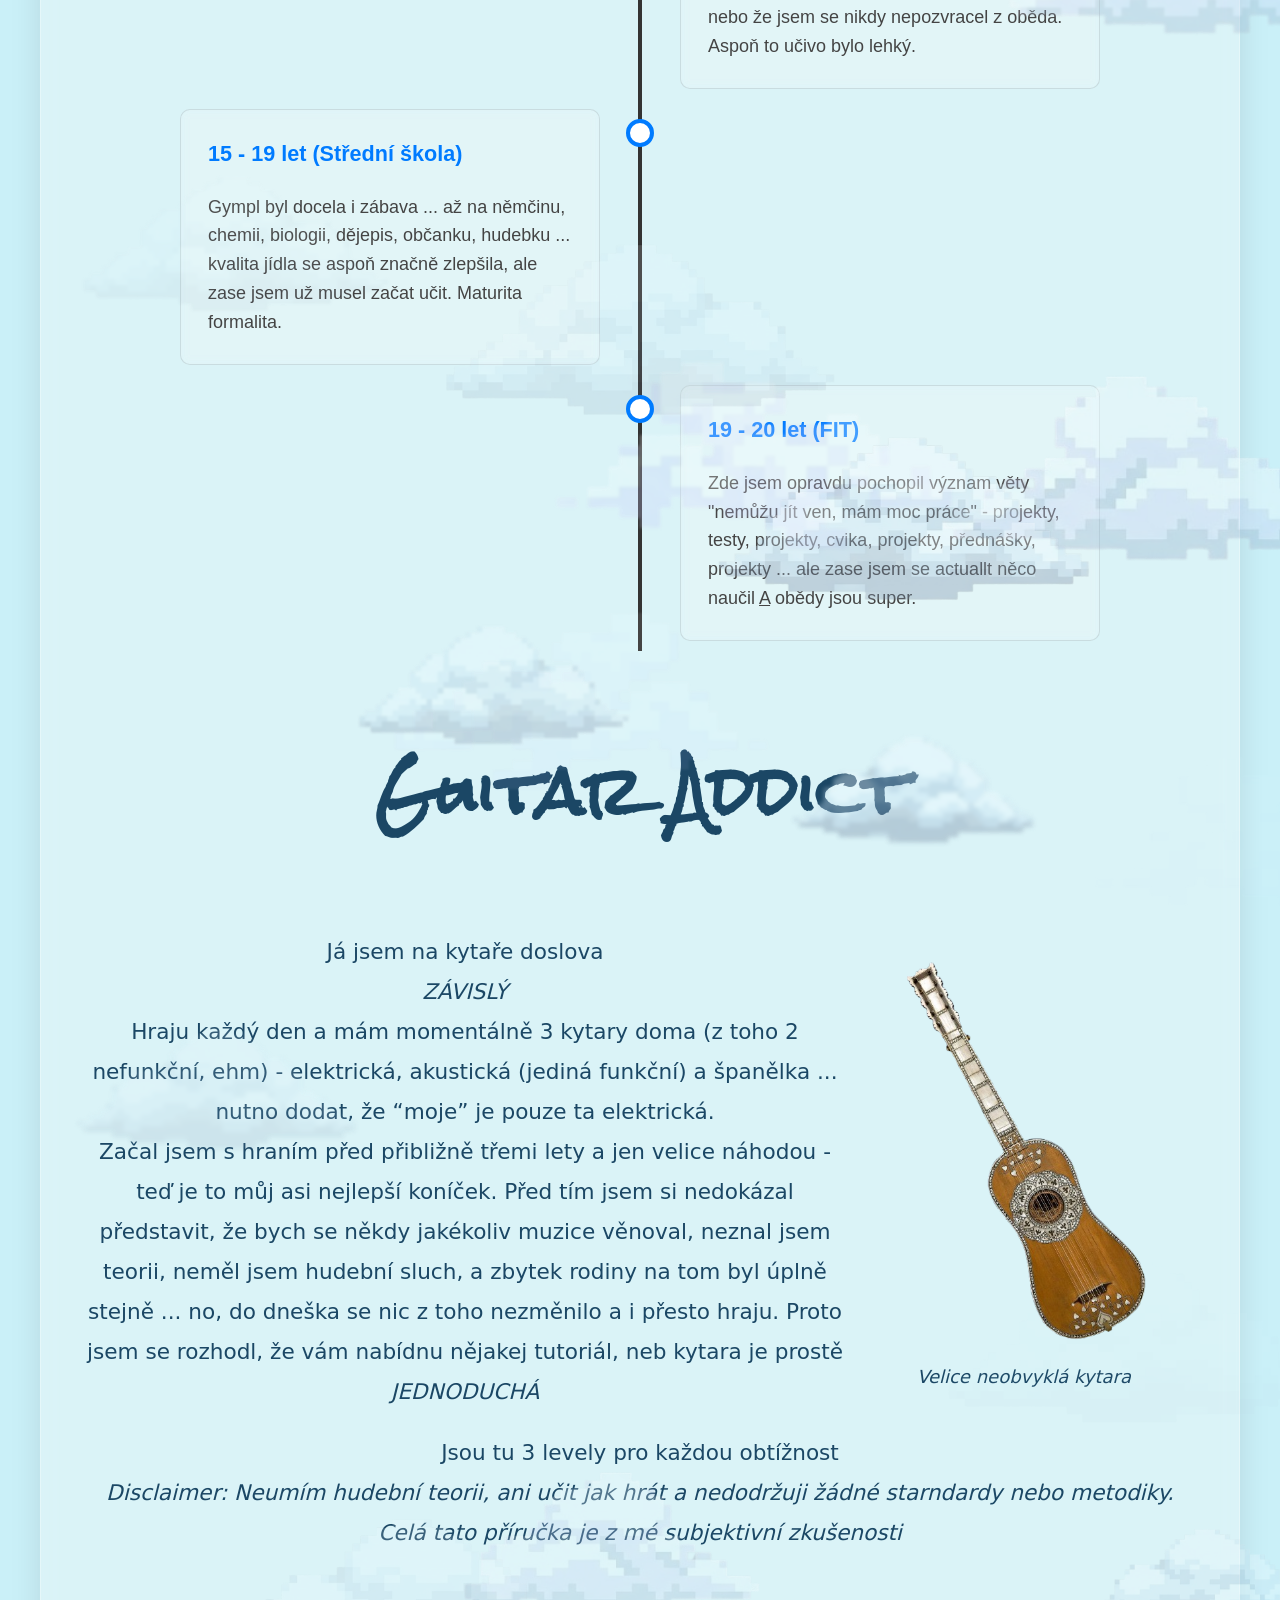
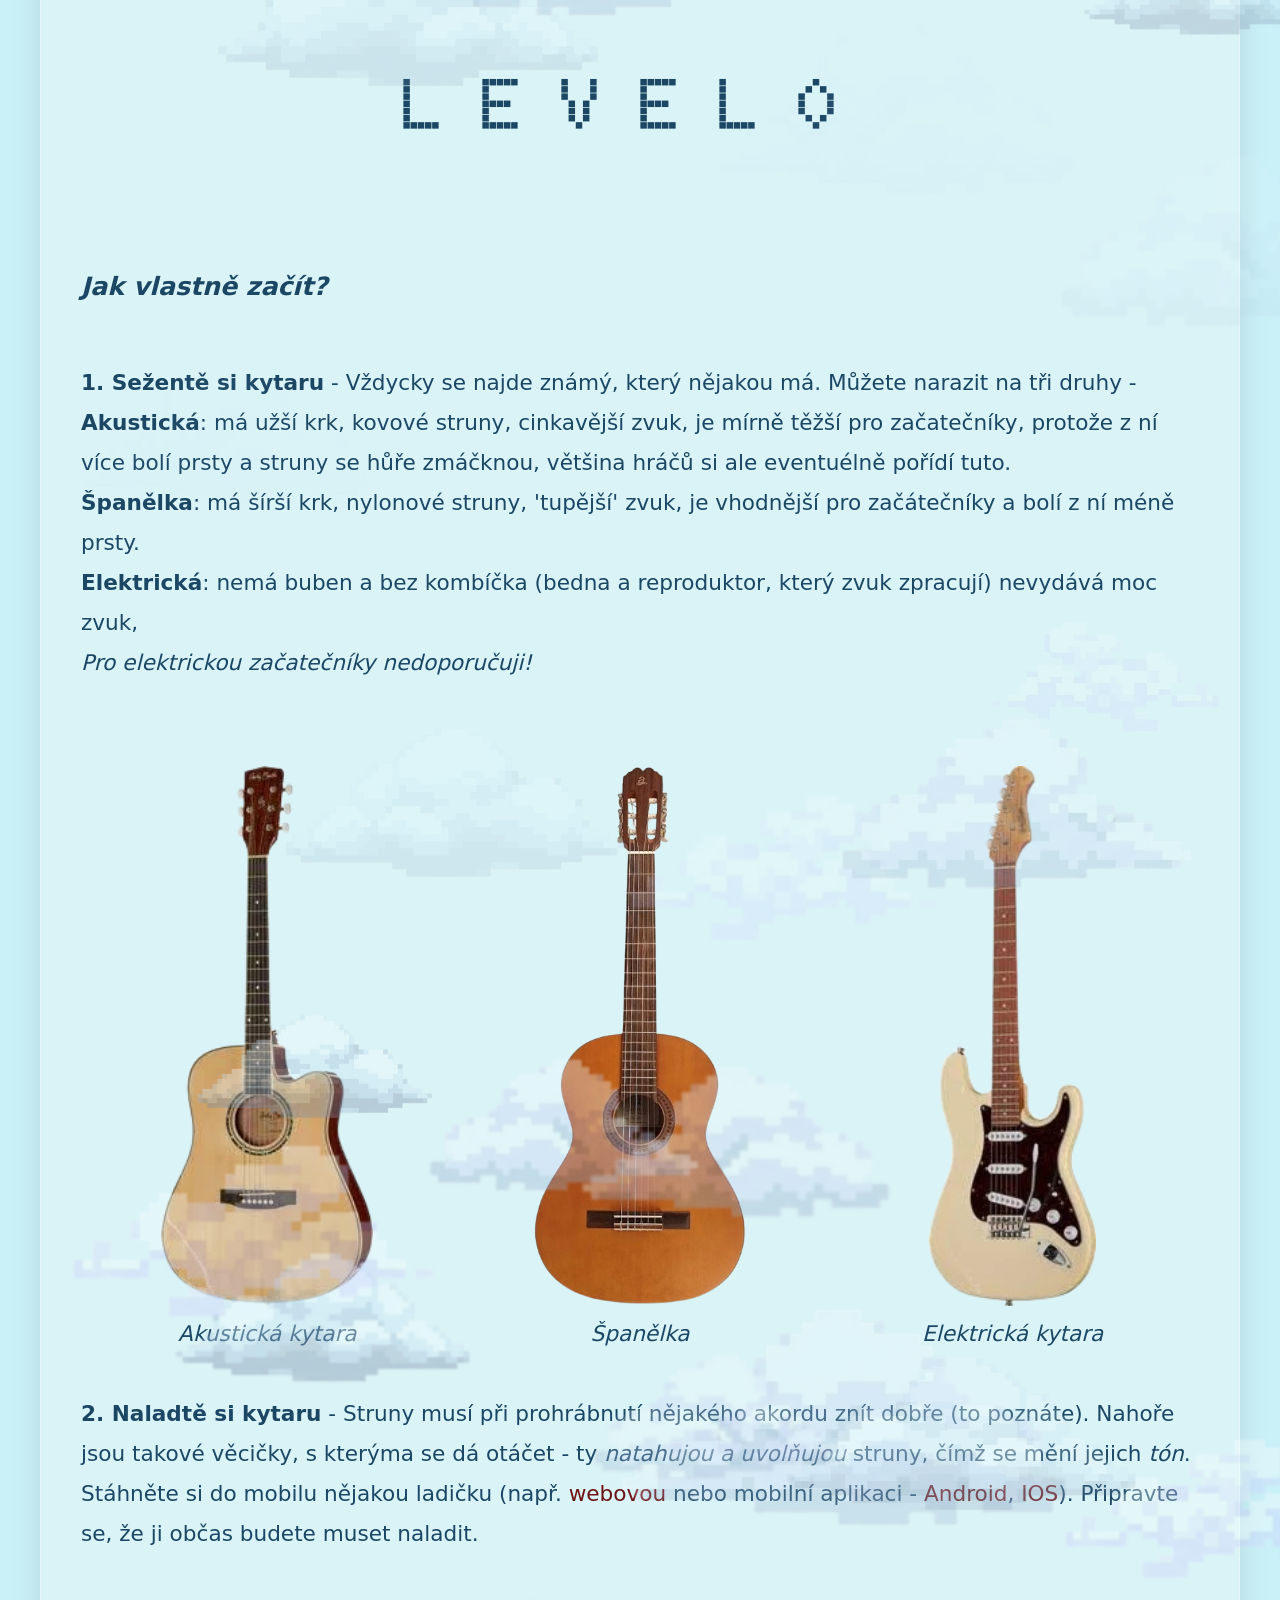
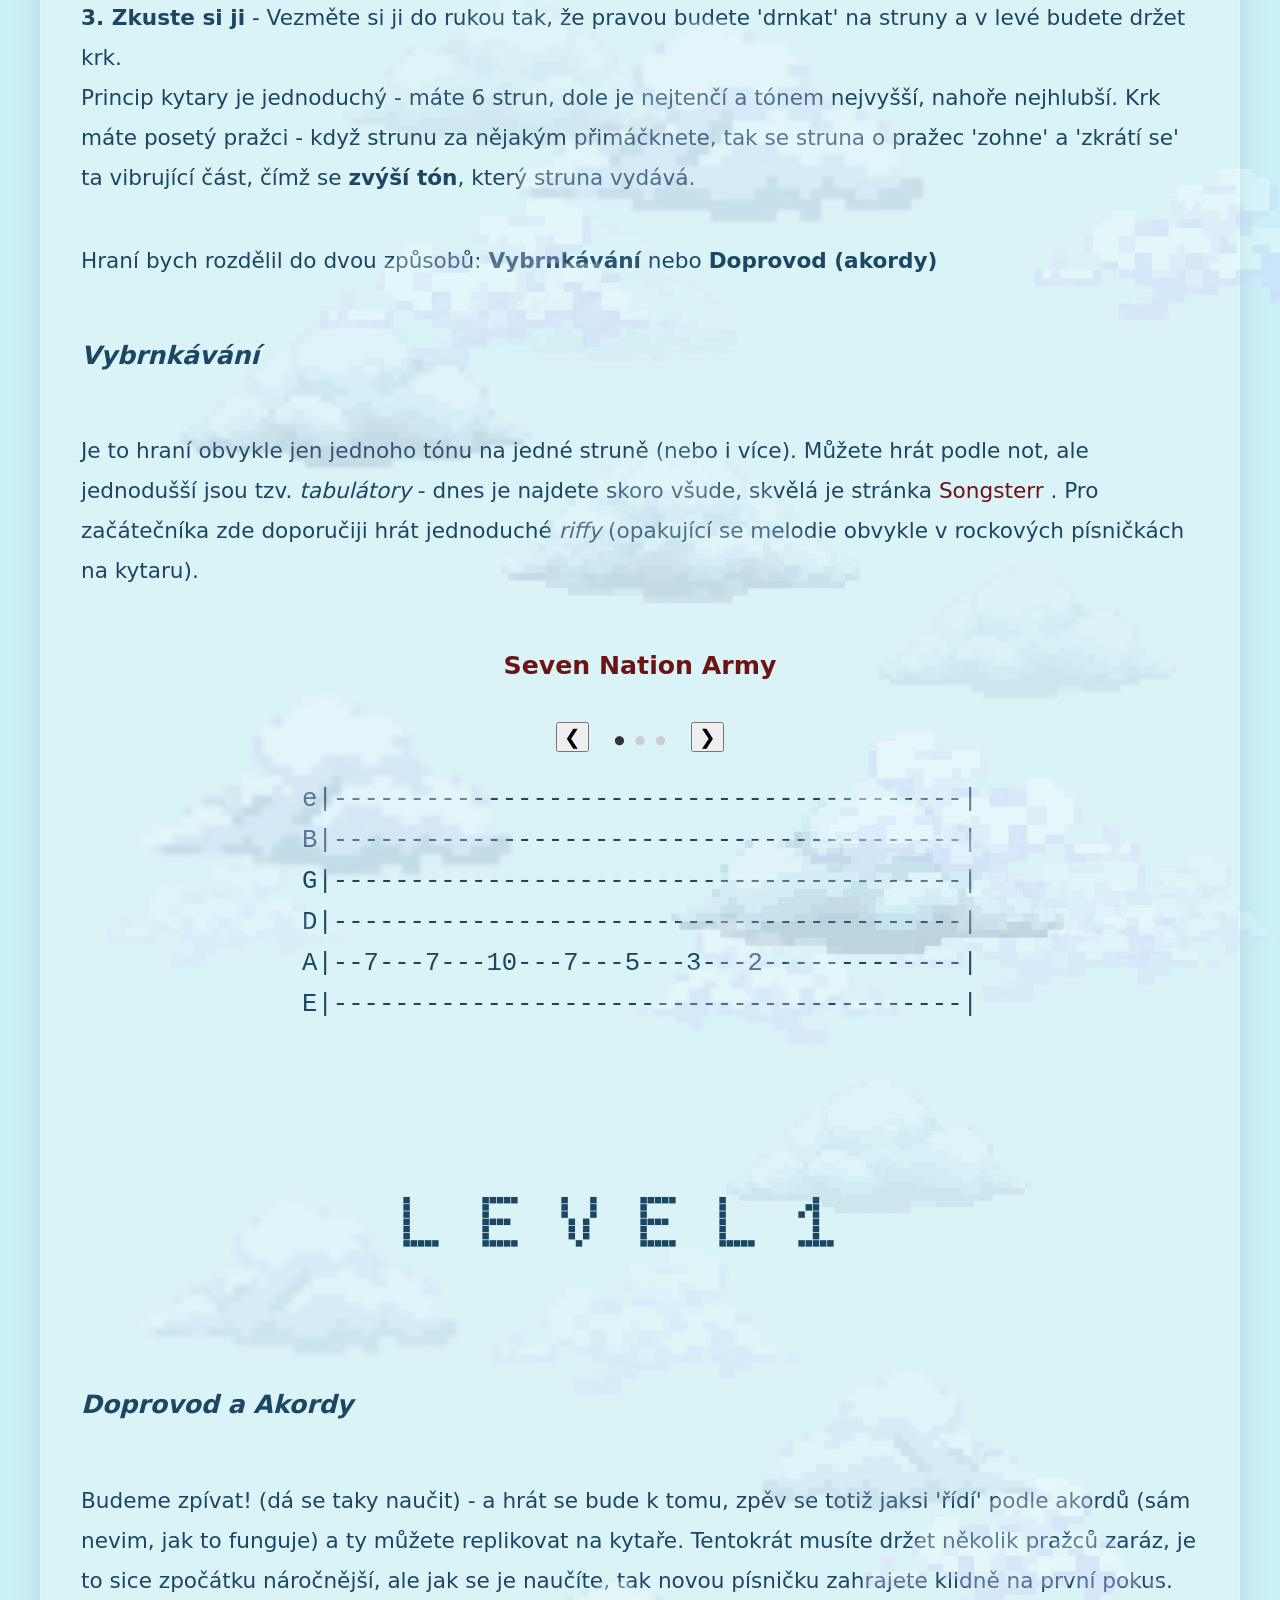
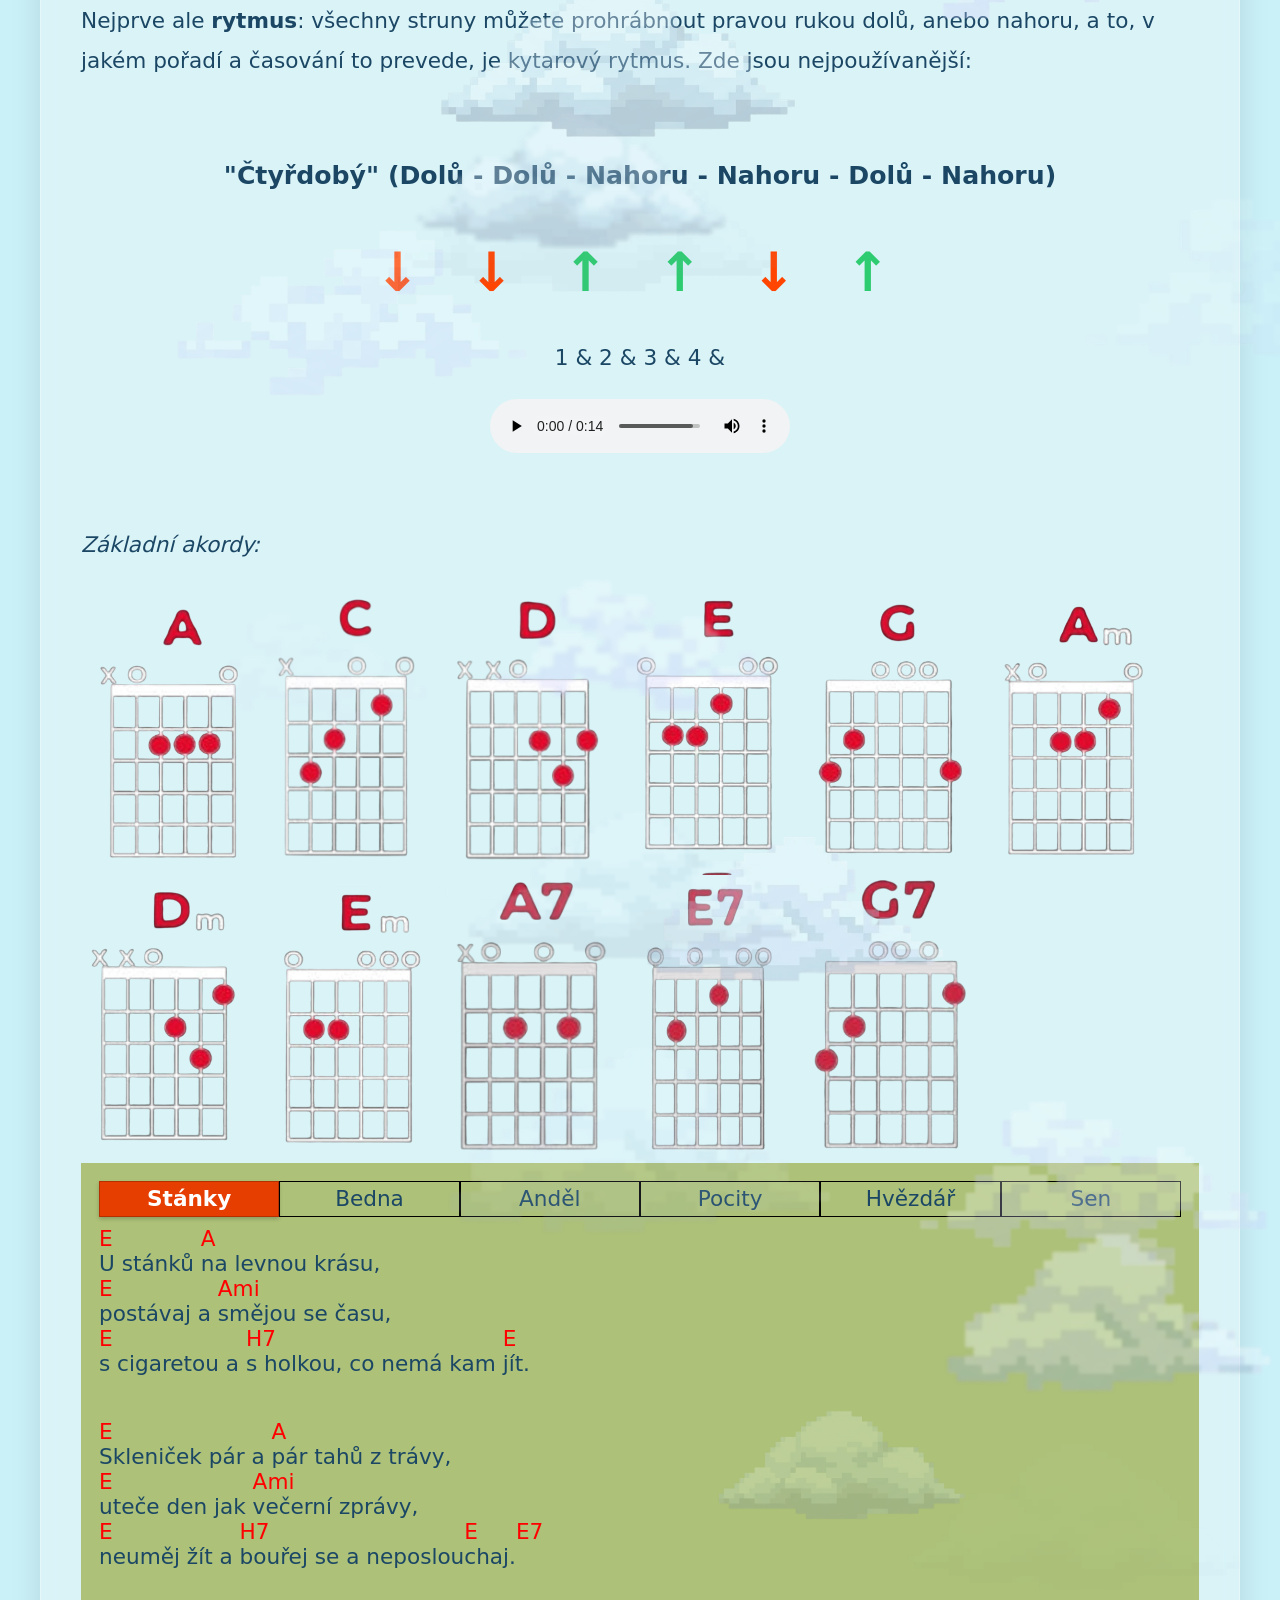
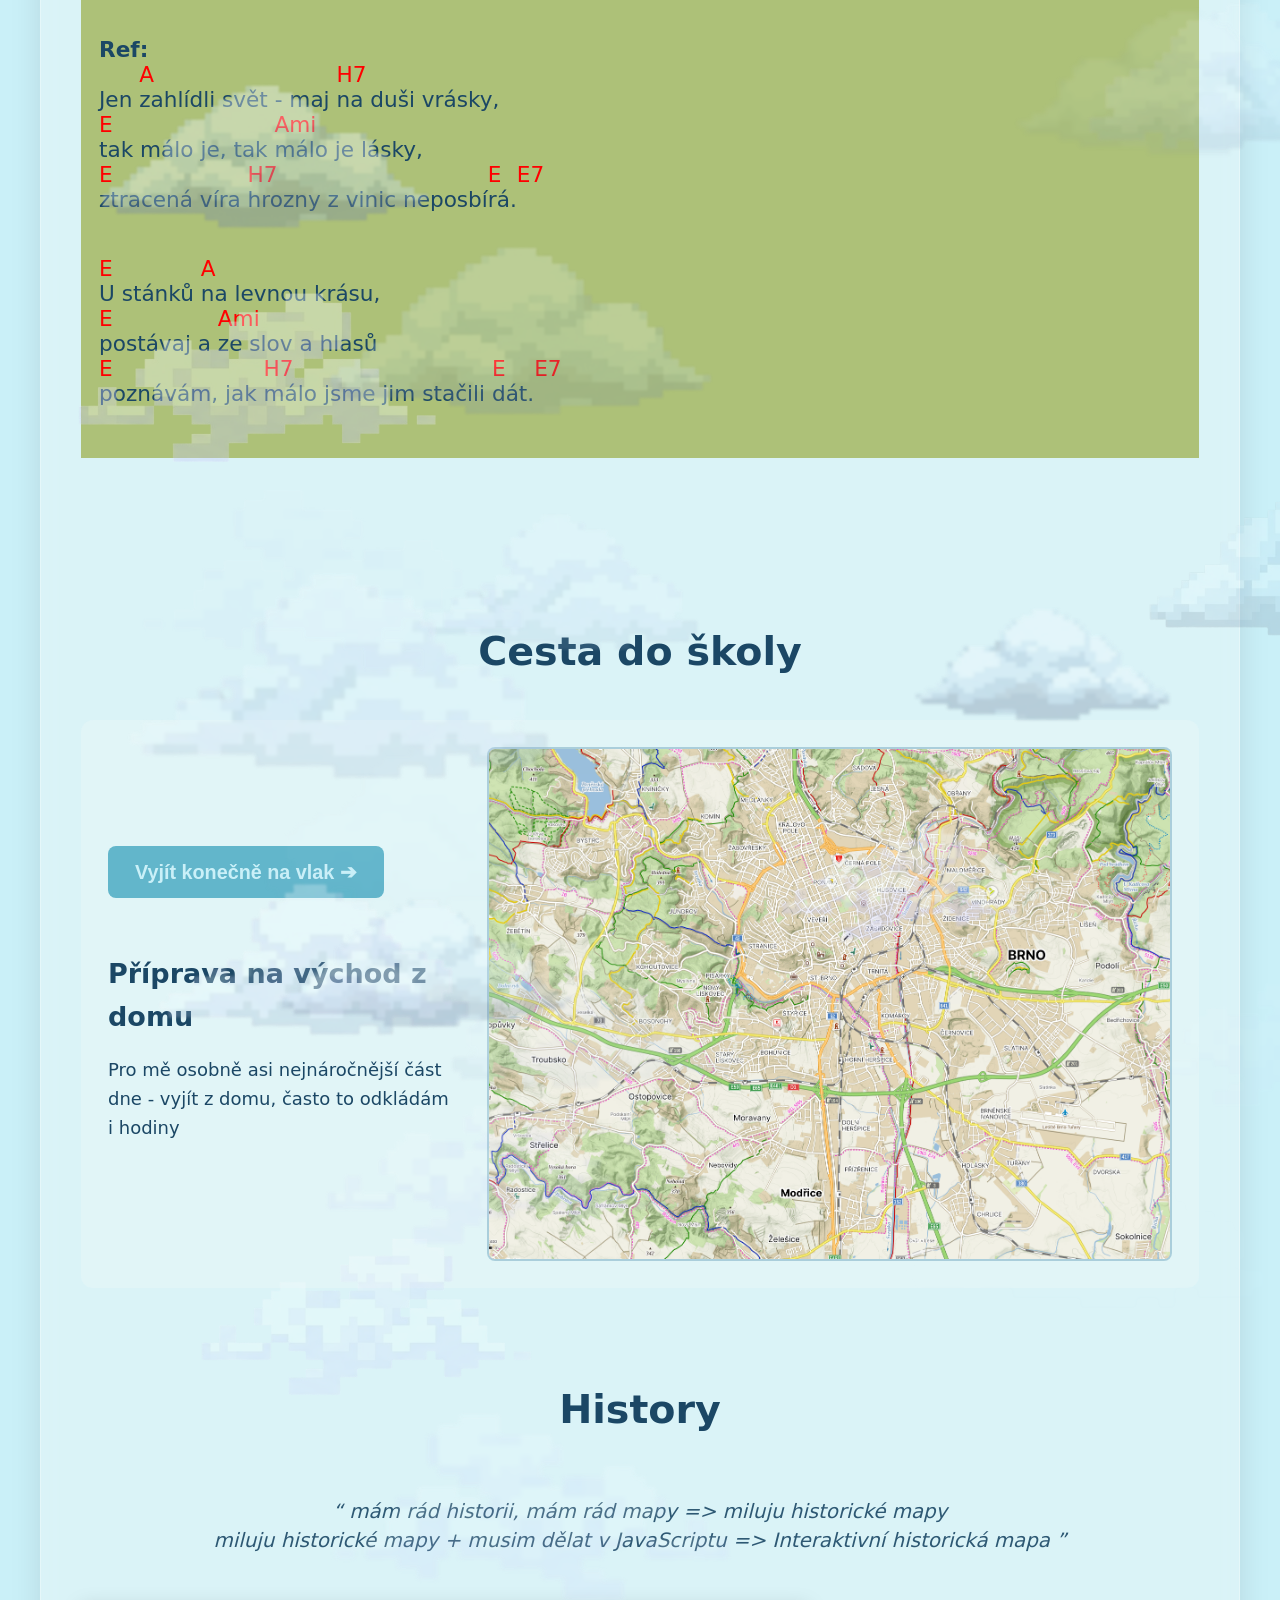
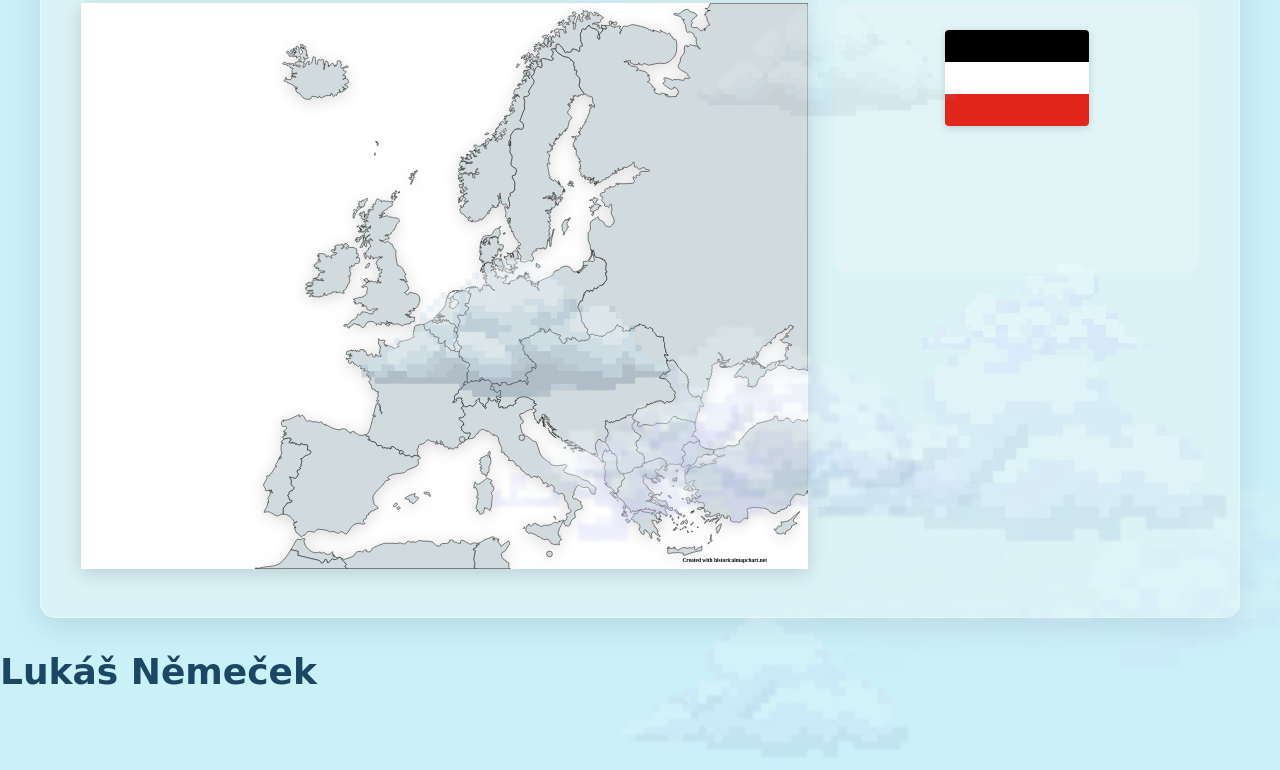
==== commit 527b1ea1: "lol" ====
--- a/index.html
+++ b/index.html
@@ -133,7 +133,7 @@
             <div id="context">
                 <h2>Guitar Addict</h2>
                 <figure id="weird-guitar">
-                    <img src="img/weird guitar.png" alt="guitar image">
+                    <img src="img/weird_guitar.png" alt="guitar image">
                     <figcaption><i>Velice neobvyklá kytara</i></figcaption>
                 </figure>
                 <p id="describ-guitar">
@@ -195,7 +195,7 @@
                 </p>
 
                 <div class="tab">
-                    <h4 id="song-title"><a id="song-link" href="https://www.songsterr.com/a/wsa/the-white-stripes-seven-nation-army-tab-s12313" target="_blank">Seven Nation Army</a></h3>
+                    <h4 id="song-title"><a id="song-link" href="https://www.songsterr.com/a/wsa/the-white-stripes-seven-nation-army-tab-s12313" target="_blank">Seven Nation Army</a></h4>
 
                     <div class="tab-menu">
                         <button onclick="changeTab(-1)">&#10094;</button>
@@ -242,17 +242,17 @@
                     <i>Základní akordy:</i>
                 </p>
                 <div class="chord-examples">
-                    <img src="img/singular-chords/A chord.png" alt="Chord A" class="singular-chord">
-                    <img src="img/singular-chords/C chord.png" alt="Chord C" class="singular-chord">
-                    <img src="img/singular-chords/D chord.png" alt="Chord D" class="singular-chord">
-                    <img src="img/singular-chords/E chord.png" alt="Chord E" class="singular-chord">
-                    <img src="img/singular-chords/G chord.png" alt="Chord G" class="singular-chord">
-                    <img src="img/singular-chords/Am chord.png" alt="Chord Am" class="singular-chord">
-                    <img src="img/singular-chords/Dm chord.png" alt="Chord Dm" class="singular-chord">
-                    <img src="img/singular-chords/Em chord.png" alt="Chord Em" class="singular-chord">
-                    <img src="img/singular-chords/A7 chord.png" alt="Chord A7" class="singular-chord">
-                    <img src="img/singular-chords/E7 chord.png" alt="Chord E7" class="singular-chord">
-                    <img src="img/singular-chords/G7 chord.png" alt="Chord G7" class="singular-chord">
+                    <img src="img/singular-chords/A_chord.png" alt="Chord A" class="singular-chord">
+                    <img src="img/singular-chords/C_chord.png" alt="Chord C" class="singular-chord">
+                    <img src="img/singular-chords/D_chord.png" alt="Chord D" class="singular-chord">
+                    <img src="img/singular-chords/E_chord.png" alt="Chord E" class="singular-chord">
+                    <img src="img/singular-chords/G_chord.png" alt="Chord G" class="singular-chord">
+                    <img src="img/singular-chords/Am_chord.png" alt="Chord Am" class="singular-chord">
+                    <img src="img/singular-chords/Dm_chord.png" alt="Chord Dm" class="singular-chord">
+                    <img src="img/singular-chords/Em_chord.png" alt="Chord Em" class="singular-chord">
+                    <img src="img/singular-chords/A7_chord.png" alt="Chord A7" class="singular-chord">
+                    <img src="img/singular-chords/E7_chord.png" alt="Chord E7" class="singular-chord">
+                    <img src="img/singular-chords/G7_chord.png" alt="Chord G7" class="singular-chord">
                 </div>
                 <div class="chords">
                     <div class="chords-menu">
@@ -299,7 +299,7 @@
                 </div>
 
                 <div id="trip-map-container">
-                    <img id="trip-map" src="img/trip map.png" alt="Mapa trasy">
+                    <img id="trip-map" src="img/trip_map.png" alt="Mapa trasy">
                 </div>
             </div>
         </section>
@@ -316,7 +316,7 @@
             </p>
             <div id="map-container"></div>
             <div id="country">
-                <img id="country-img" href = "" alt="">
+                <img id="country-img" src="img/flags/germany-flag.png" alt="">
                 <h3 id="country-title"></h3>
                 <p id="country-describ"></p>
             </div>
--- a/style.css
+++ b/style.css
@@ -222,7 +222,7 @@
     top: 0;
     left: 0;
     width: 100%;
-    height: 100vh; /* Rozptyl mraků po celé výšce úvodní obrazovky */
+    height: 100vh;
     overflow: hidden;
     pointer-events: none;
     z-index: -1;
@@ -231,7 +231,8 @@
 .cloud {
     position: absolute;
     opacity: 0.6;
-    transition: transform 0.5s ease-out; /* Pro plynulé usazení */
+    transition: transform 0.5s ease-out;
+    pointer-events: none;
 }
 
 
@@ -453,7 +454,6 @@
 .timeline-item:nth-child(even) { left: 50%; }
 .timeline-item:nth-child(even)::after { left: -14px; }
 
-/* Samotný textový obsah */
 .timeline-content {
     padding: 1.5rem;
     border: 1px solid rgba(0, 0, 0, 0.1);
@@ -475,13 +475,11 @@
     line-height: 1.6;
 }
 
-/* --- RESPONSIVNÍ DESIGN (Pro šířku menší než 768px) --- */
 @media screen and (max-width: 768px) {
     .timeline::after {
         left: 100%;
     }
 
-    /* Bloky zaberou celou šířku a jsou jen nalevo */
     .timeline-item {
         width: 100%;
         padding-left: 0;
@@ -494,7 +492,6 @@
         right: -14px !important;
     }
     
-    /* Vizuální úprava textu na mobilu pro lepší návaznost na čáru vpravo */
     .timeline-content {
         text-align: right; 
     }
@@ -642,8 +639,8 @@
     margin: 15px 0;
 }
 
-.down { color: #ff4500; } /* Oranžová pro úder dolů */
-.up { color: #2ecc71; }   /* Zelená pro úder nahoru */
+.down { color: #ff4500; } 
+.up { color: #2ecc71; }   
 
 .chord-examples{
     display: flex;
@@ -701,14 +698,13 @@
     color: red;
 }
 .chords-menu span.active {
-    background-color: #e63e00; /* Oranžová barva */
+    background-color: #e63e00;
     color: white;
     font-weight: bold;
     border: 1px solid #b33000;
     box-shadow: 0 2px 4px rgba(0,0,0,0.2);
 }
 
-/* Hover efekt pro neaktivní tlačítka */
 .chords-menu span:hover:not(.active) {
     background-color: #f0f0f0;
     cursor: pointer;
@@ -723,12 +719,15 @@
     line-height: 50px;
 }
 
-/******************************Trip******************************/
+
+/********************SECTION - GUITAR*********************/
+
+/******************************TRIP******************************/
 #trip {
     display: flex;
     flex-direction: column;
     gap: 1.5rem;
-    margin-top: 4rem; /* Odstup od předchozí sekce */
+    margin-top: 4rem;
 }
 
 #trip h2 {
@@ -747,7 +746,6 @@
     border-radius: 12px;
 }
 
-/* Levý panel */
 #trip-info {
     display: flex;
     flex-direction: column;
@@ -784,31 +782,28 @@
     line-height: 1.6;
 }
 
-/* Pravý panel - Kontejner mapy (Klíčové pro ořez a plynulost) */
 #trip-map-container {
     width: 100%;
-    aspect-ratio: 4 / 3; /* Udrží stálý poměr stran */
-    overflow: hidden;    /* Ořízne mapu, když se přiblíží (vyzoomuje) */
+    aspect-ratio: 4 / 3;
+    overflow: hidden;
     border-radius: 8px;
     border: 2px solid var(--nav-color);
     position: relative;
-    background-color: #e5e5e5; /* Záložní barva, kdyby se mapa nenačetla */
+    background-color: #e5e5e5;
 }
 
 #trip-map {
     width: 100%;
     height: 100%;
     object-fit: cover;
-    /* Transform je to, co dělá ten plynulý pohyb! */
     transition: transform 1.5s ease-in-out; 
     transform-origin: center center;
 }
 
-/* Responzivita - od 768px bude mapa vpravo a text vlevo */
 @media (min-width: 768px) {
     .trip-grid {
         display: grid;
-        grid-template-columns: 1fr 2fr; /* Text zabere 1 díl, mapa 2 díly */
+        grid-template-columns: 1fr 2fr;
         align-items: center;
     }
 }
@@ -850,8 +845,6 @@
     filter: drop-shadow(0 4px 10px rgba(0, 0, 0, 0.15));
 }
 
-/* Interaktivní státy v mapě */
-/* Společné vlastnosti pro interaktivní státy */
 #German_Empire, #AustroHungarian_Empire, #French_Republic, 
 #United_Kingdom_of_Great_Britain_and_Ireland, #Russian_Empire, 
 #Ottoman_Empire, #Spain, #Belgium, #Kingdom_of__the_Netherlands, 
@@ -861,35 +854,33 @@
     transition: var(--transition);
 }
 
-#German_Empire:hover { fill: #808080 !important; } /* Šedá */
-#AustroHungarian_Empire:hover { fill: #b36666 !important; } /* Červenohnědá */
-#French_Republic:hover { fill: #4169e1 !important; } /* Královská modř */
-#United_Kingdom_of_Great_Britain_and_Ireland:hover { fill: #d62828 !important; } /* Britská červená */
-#Russian_Empire:hover { fill: #2d6a4f !important; } /* Tmavě zelená */
-#Ottoman_Empire:hover { fill: #606c38 !important; } /* Olivově zelená */
-#Spain:hover { fill: #f9c74f !important; } /* Žlutá/Zlatá */
-#Belgium:hover { fill: #e9c46a !important; } /* Okrová */
-#Kingdom_of__the_Netherlands:hover { fill: #f4a261 !important; } /* Oranžová */
-#Kingdom_of_Italy:hover { fill: #2a9d8f !important; } /* Tyrkysově zelená */
-#Switzerland:hover { fill: #e5e5e5 !important; } /* Neutrální světle šedá */
-#Kingdom_of_Romania:hover { fill: #9b5de5 !important; } /* Nachová/Fialová */
-#Serbia:hover { fill: #00b4d8 !important; } /* Světle modrá */
-#Kingdom_of_Bulgaria:hover { fill: #bc6c25 !important; } /* Hnědá */
-#Kingdom_of_Greece:hover { fill: #0077b6 !important; } /* Mořská modř */
-
-/* Snížení opacity pro všechny při hoveru pro efekt "rozsvícení" */
+#German_Empire:hover { fill: #808080 !important; } 
+#AustroHungarian_Empire:hover { fill: #b36666 !important; }
+#French_Republic:hover { fill: #4169e1 !important; } 
+#United_Kingdom_of_Great_Britain_and_Ireland:hover { fill: #d62828 !important; }
+#Russian_Empire:hover { fill: #2d6a4f !important; } 
+#Ottoman_Empire:hover { fill: #606c38 !important; } 
+#Spain:hover { fill: #f9c74f !important; } 
+#Belgium:hover { fill: #e9c46a !important; }
+#Kingdom_of__the_Netherlands:hover { fill: #f4a261 !important; }
+#Kingdom_of_Italy:hover { fill: #2a9d8f !important; }
+#Switzerland:hover { fill: #e5e5e5 !important; }
+#Kingdom_of_Romania:hover { fill: #9b5de5 !important; }
+#Serbia:hover { fill: #00b4d8 !important; } 
+#Kingdom_of_Bulgaria:hover { fill: #bc6c25 !important; }
+#Kingdom_of_Greece:hover { fill: #0077b6 !important; } 
+
 #map-container path:hover {
     opacity: 0.9;
 }
 
-/* Třída pro stát právě vybraný v JavaScriptu */
 path.selected {
     fill: var(--text-main) !important;
     stroke: var(--background-color);
     stroke-width: 1.5px;
 }
 
-/* Informační panel */
+/* INFO PANEL */
 #country {
     background-color: var(--main-color);
     color: var(--text-main);
@@ -913,7 +904,6 @@
     display: none; 
 }
 
-/* Obrázek se ukáže, až když mu JS přiřadí zdroj */
 #country-img[src]:not([src=""]) {
     display: block;
 }
@@ -929,7 +919,6 @@
     line-height: 1.6;
 }
 
-/* Responzivita: Na tabletech a PC se mapa a panel dají vedle sebe */
 @media (min-width: 768px) {
     #history {
         display: grid;
